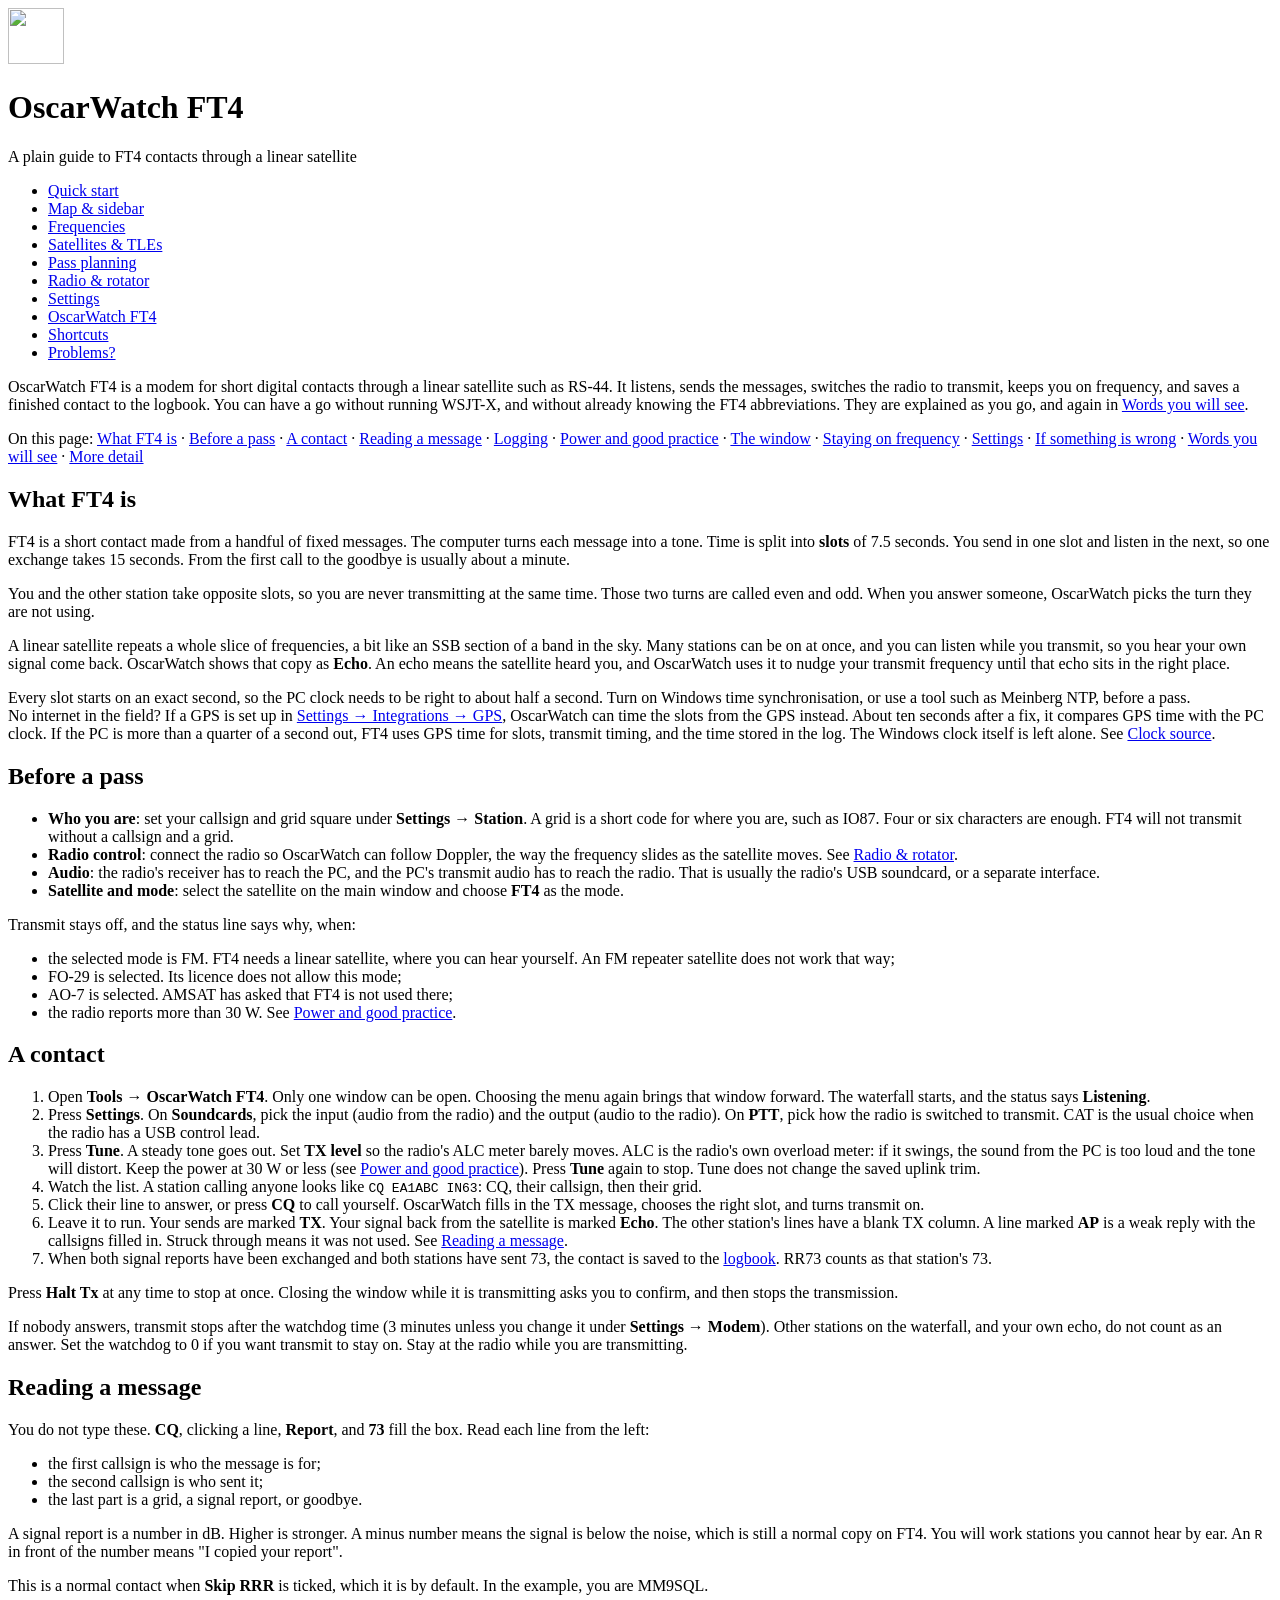
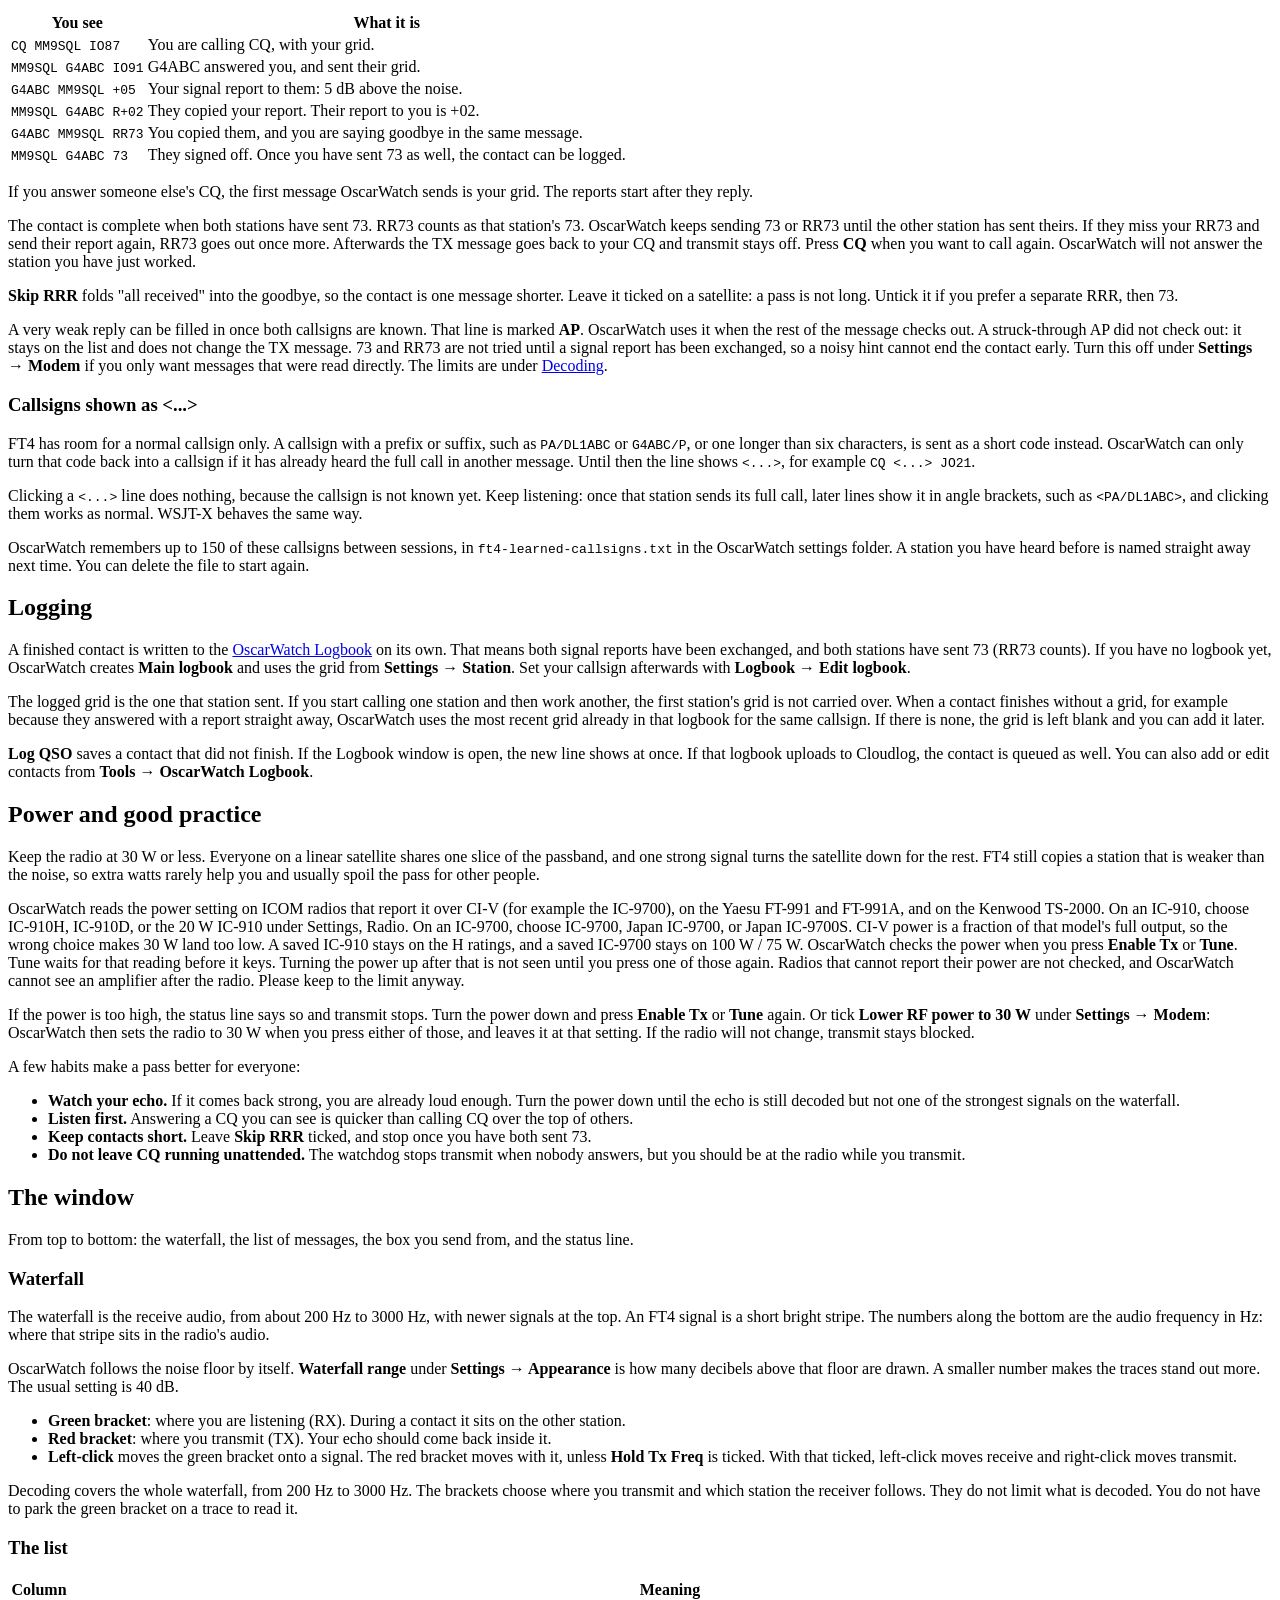
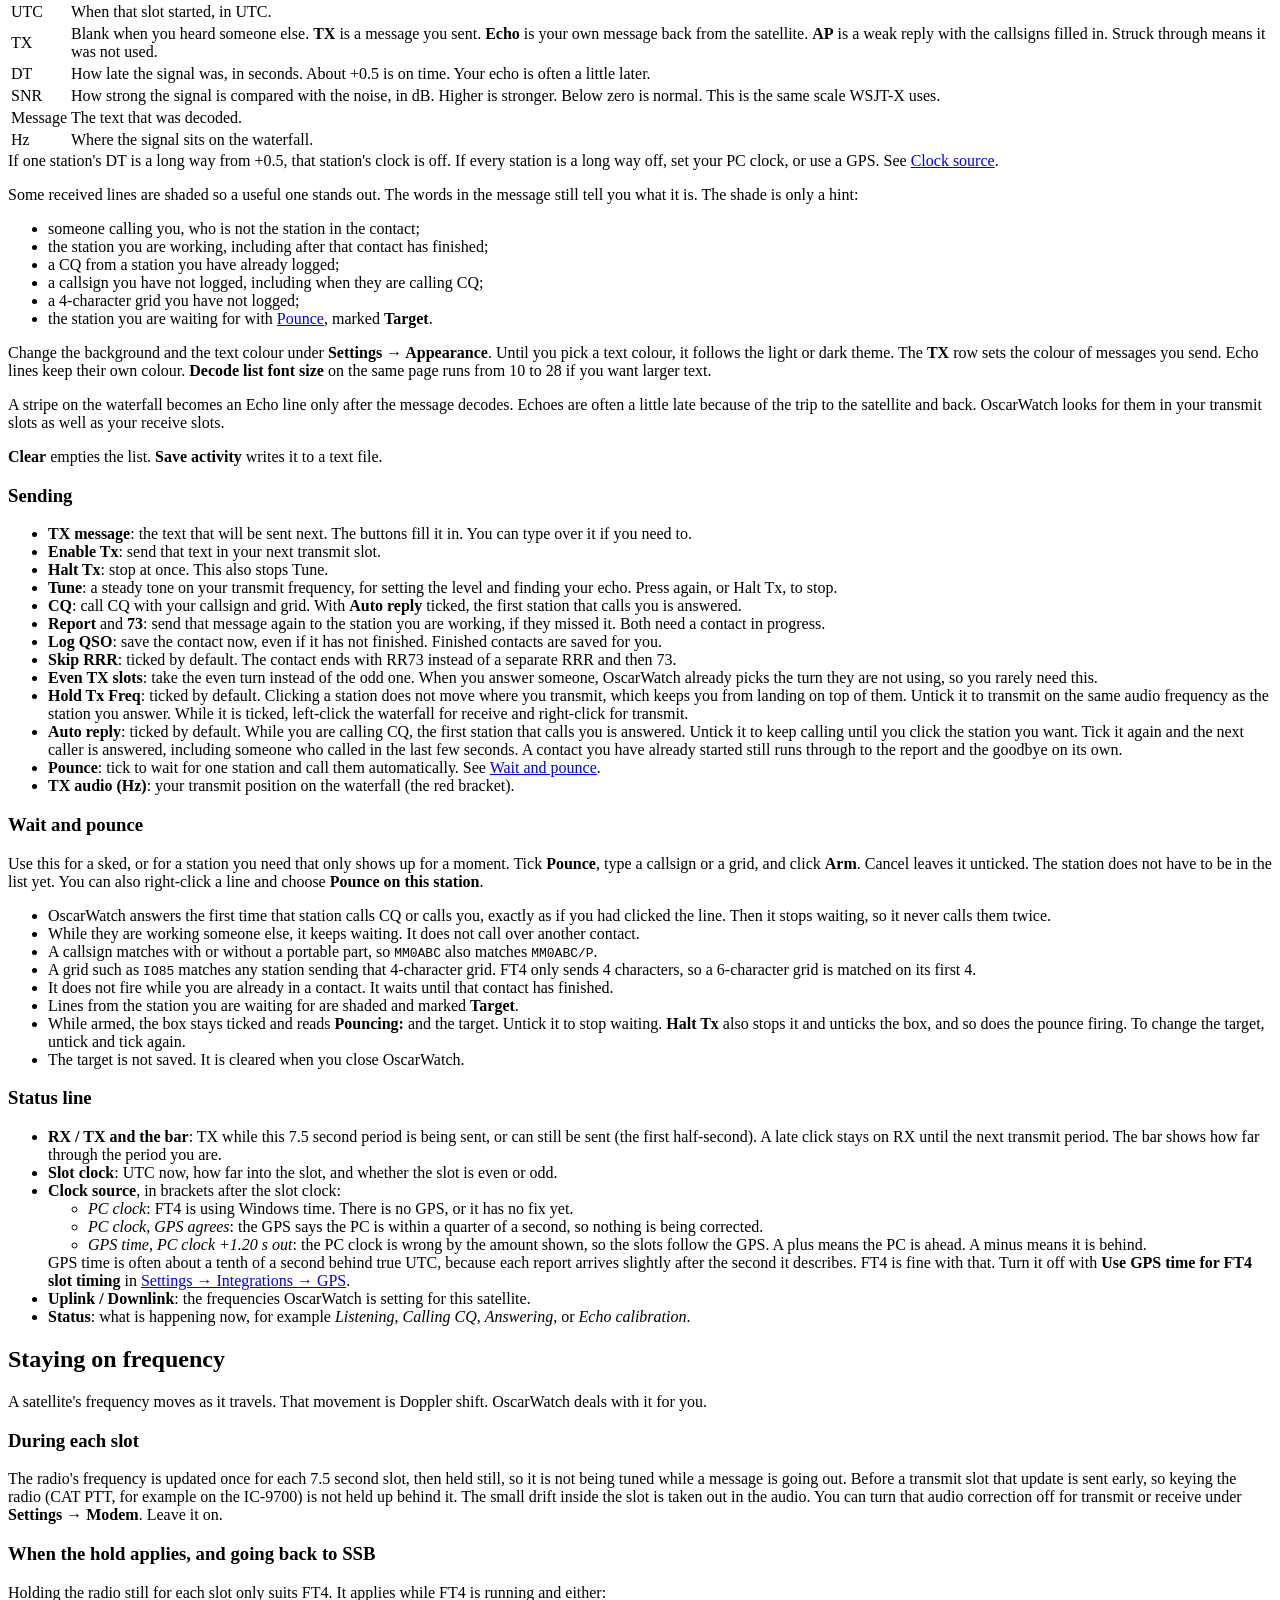
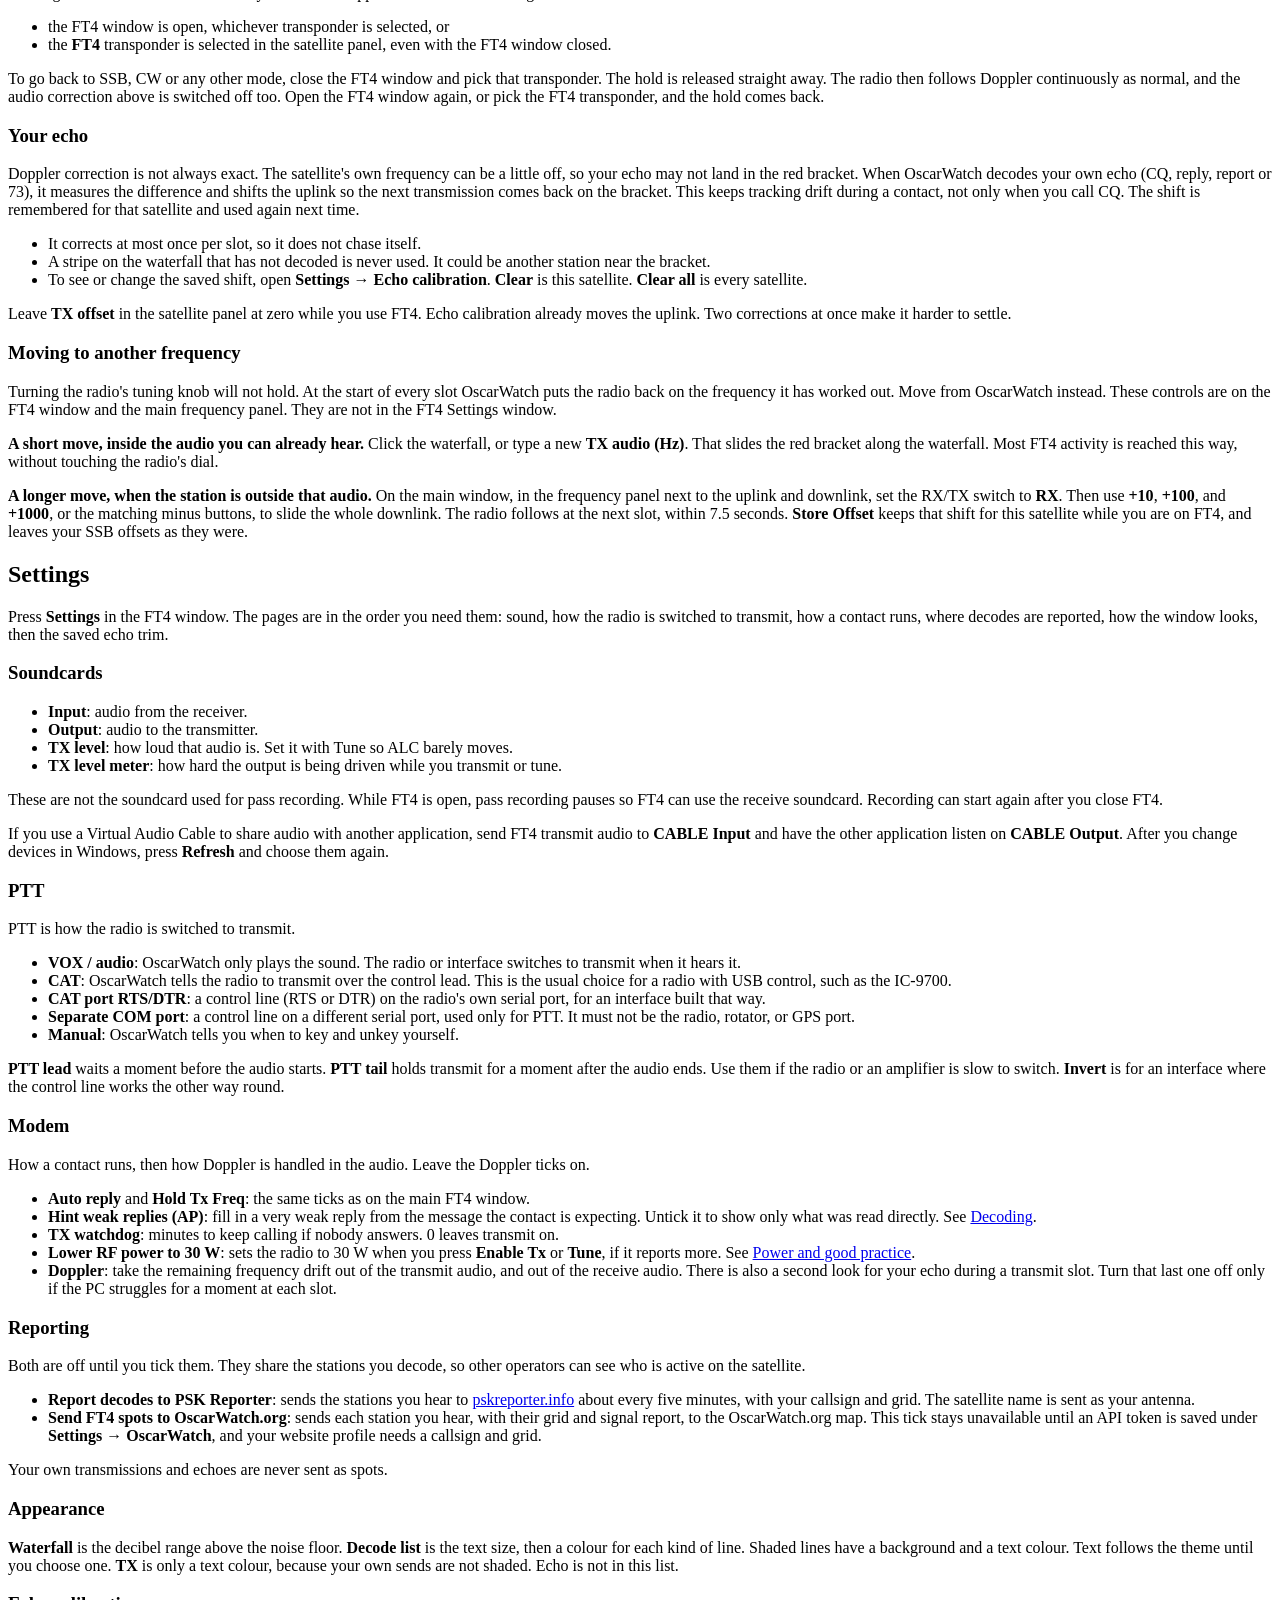
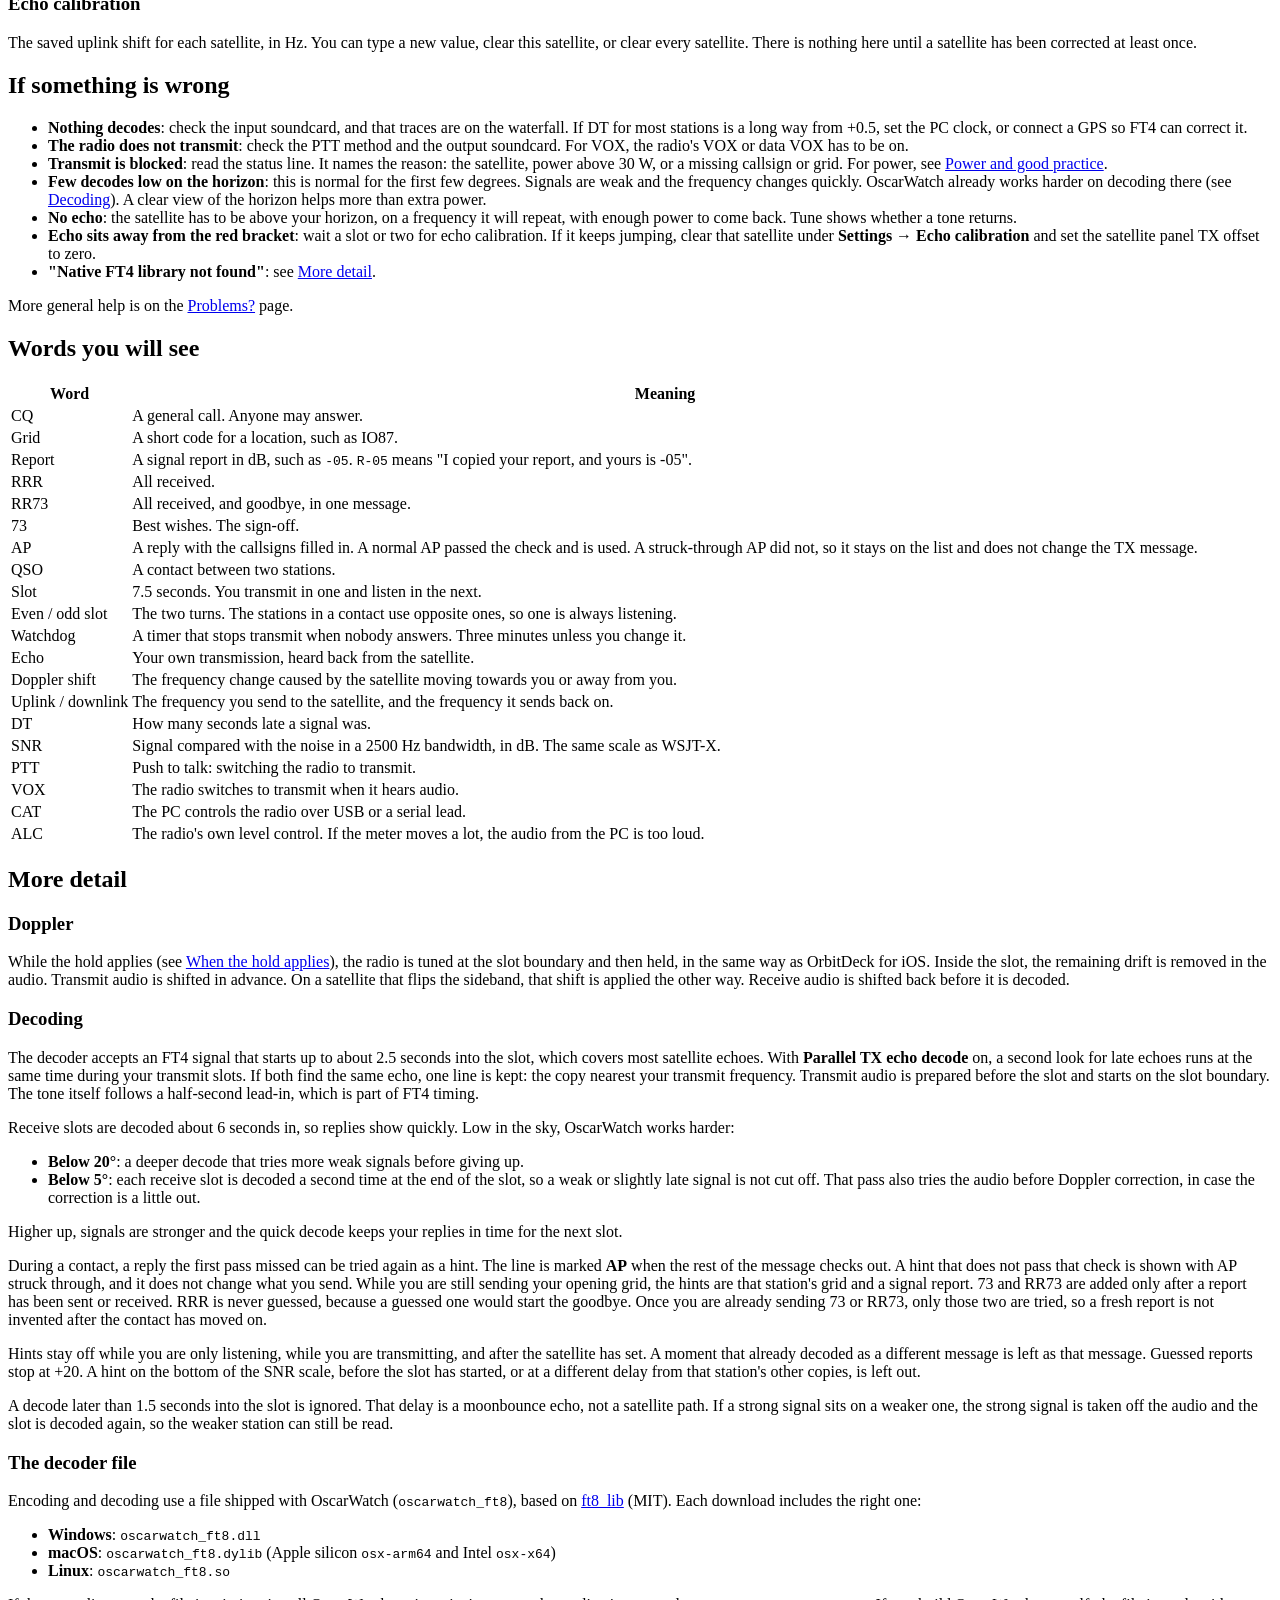
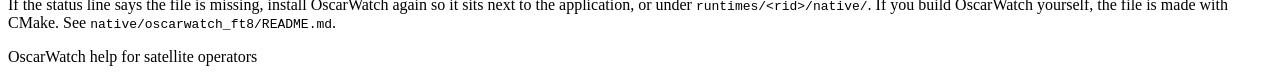
==== help/ft4.html @ 096301c6 "Remember FT4 hashed callsigns between sessions Non-standard callsigns (with a slash or longer than s" ====
<!DOCTYPE html>
<html lang="en-GB">
<head>
  <meta charset="utf-8" />
  <meta name="viewport" content="width=device-width, initial-scale=1" />
  <title>OscarWatch FT4 - OscarWatch Help</title>
  <link rel="stylesheet" href="styles.css" />
</head>
<body>
  <div class="wrap">
    <header>
      <div class="brand">
        <a href="index.html" class="brand-home" title="Home"><img src="oscarwatch-icon.png" alt="" class="brand-icon" width="56" height="56" /></a>
        <div class="brand-text">
          <h1>OscarWatch FT4</h1>
          <p class="tagline">A plain guide to FT4 contacts through a linear satellite</p>
        </div>
      </div>
      <nav aria-label="Help topics">
        <ul>
          <li><a href="quick-start.html">Quick start</a></li>
          <li><a href="map-and-sidebar.html">Map &amp; sidebar</a></li>
          <li><a href="frequencies.html">Frequencies</a></li>
          <li><a href="satellites.html">Satellites &amp; TLEs</a></li>
          <li><a href="passes.html">Pass planning</a></li>
          <li><a href="radio-rotator.html">Radio &amp; rotator</a></li>
          <li><a href="settings.html">Settings</a></li>
          <li><a href="ft4.html" aria-current="page">OscarWatch FT4</a></li>
          <li><a href="keyboard-shortcuts.html">Shortcuts</a></li>
          <li><a href="troubleshooting.html">Problems?</a></li>
        </ul>
      </nav>
    </header>

    <main>
      <p class="lead">
        OscarWatch FT4 is a modem for short digital contacts through a linear satellite such as RS-44.
        It listens, sends the messages, switches the radio to transmit, keeps you on frequency,
        and saves a finished contact to the logbook. You can have a go without running WSJT-X,
        and without already knowing the FT4 abbreviations. They are explained as you go, and again
        in <a href="#glossary">Words you will see</a>.
      </p>

      <div class="subnav">
        On this page:
        <a href="#what-is-ft4">What FT4 is</a> ·
        <a href="#before-you-start">Before a pass</a> ·
        <a href="#first-contact">A contact</a> ·
        <a href="#reading">Reading a message</a> ·
        <a href="#logging">Logging</a> ·
        <a href="#power">Power and good practice</a> ·
        <a href="#window">The window</a> ·
        <a href="#on-frequency">Staying on frequency</a> ·
        <a href="#settings">Settings</a> ·
        <a href="#problems">If something is wrong</a> ·
        <a href="#glossary">Words you will see</a> ·
        <a href="#advanced">More detail</a>
      </div>

      <h2 id="what-is-ft4">What FT4 is</h2>
      <p>
        FT4 is a short contact made from a handful of fixed messages. The computer turns each
        message into a tone. Time is split into <strong>slots</strong> of 7.5 seconds. You send in
        one slot and listen in the next, so one exchange takes 15 seconds. From the first call to
        the goodbye is usually about a minute.
      </p>
      <p>
        You and the other station take opposite slots, so you are never transmitting at the same
        time. Those two turns are called even and odd. When you answer someone, OscarWatch picks
        the turn they are not using.
      </p>
      <p>
        A linear satellite repeats a whole slice of frequencies, a bit like an SSB section of a band
        in the sky. Many stations can be on at once, and you can listen while you transmit, so you
        hear your own signal come back. OscarWatch shows that copy as <strong>Echo</strong>. An echo
        means the satellite heard you, and OscarWatch uses it to nudge your transmit frequency
        until that echo sits in the right place.
      </p>
      <div class="tip">
        Every slot starts on an exact second, so the PC clock needs to be right to about half a
        second. Turn on Windows time synchronisation, or use a tool such as Meinberg NTP, before a pass.
      </div>
      <div class="tip">
        No internet in the field? If a GPS is set up in
        <a href="settings.html#gps">Settings → Integrations → GPS</a>, OscarWatch can time the slots
        from the GPS instead. About ten seconds after a fix, it compares GPS time with the PC clock.
        If the PC is more than a quarter of a second out, FT4 uses GPS time for slots, transmit
        timing, and the time stored in the log. The Windows clock itself is left alone.
        See <a href="#clock-source">Clock source</a>.
      </div>

      <h2 id="before-you-start">Before a pass</h2>
      <ul>
        <li><strong>Who you are</strong>: set your callsign and grid square under
          <strong>Settings → Station</strong>. A grid is a short code for where you are, such as IO87.
          Four or six characters are enough. FT4 will not transmit without a callsign and a grid.</li>
        <li><strong>Radio control</strong>: connect the radio so OscarWatch can follow Doppler,
          the way the frequency slides as the satellite moves.
          See <a href="radio-rotator.html">Radio &amp; rotator</a>.</li>
        <li><strong>Audio</strong>: the radio's receiver has to reach the PC, and the PC's transmit
          audio has to reach the radio. That is usually the radio's USB soundcard, or a separate interface.</li>
        <li><strong>Satellite and mode</strong>: select the satellite on the main window and choose
          <strong>FT4</strong> as the mode.</li>
      </ul>
      <p>Transmit stays off, and the status line says why, when:</p>
      <ul>
        <li>the selected mode is FM. FT4 needs a linear satellite, where you can hear yourself. An FM repeater satellite does not work that way;</li>
        <li>FO-29 is selected. Its licence does not allow this mode;</li>
        <li>AO-7 is selected. AMSAT has asked that FT4 is not used there;</li>
        <li>the radio reports more than 30 W. See <a href="#power">Power and good practice</a>.</li>
      </ul>

      <h2 id="first-contact">A contact</h2>
      <ol>
        <li>Open <strong>Tools → OscarWatch FT4</strong>. Only one window can be open. Choosing the
          menu again brings that window forward. The waterfall starts, and the status says
          <strong>Listening</strong>.</li>
        <li>Press <strong>Settings</strong>. On <strong>Soundcards</strong>, pick the input (audio from
          the radio) and the output (audio to the radio). On <strong>PTT</strong>, pick how the radio
          is switched to transmit. CAT is the usual choice when the radio has a USB control lead.</li>
        <li>Press <strong>Tune</strong>. A steady tone goes out. Set <strong>TX level</strong> so the
          radio's ALC meter barely moves. ALC is the radio's own overload meter: if it swings, the
          sound from the PC is too loud and the tone will distort. Keep the power at 30 W or less
          (see <a href="#power">Power and good practice</a>). Press <strong>Tune</strong>
          again to stop. Tune does not change the saved uplink trim.</li>
        <li>Watch the list. A station calling anyone looks like <code>CQ EA1ABC IN63</code>: CQ, their
          callsign, then their grid.</li>
        <li>Click their line to answer, or press <strong>CQ</strong> to call yourself. OscarWatch fills
          in the TX message, chooses the right slot, and turns transmit on.</li>
        <li>Leave it to run. Your sends are marked <strong>TX</strong>. Your signal back from the
          satellite is marked <strong>Echo</strong>. The other station's lines have a blank TX column.
          A line marked <strong>AP</strong> is a weak reply with the callsigns filled in.
          Struck through means it was not used. See
          <a href="#reading">Reading a message</a>.</li>
        <li>When both signal reports have been exchanged and both stations have sent 73, the contact
          is saved to the <a href="qso-logbook.html">logbook</a>. RR73 counts as that station's 73.</li>
      </ol>
      <p>
        Press <strong>Halt Tx</strong> at any time to stop at once. Closing the window while it is
        transmitting asks you to confirm, and then stops the transmission.
      </p>
      <p>
        If nobody answers, transmit stops after the watchdog time (3 minutes unless you change it
        under <strong>Settings → Modem</strong>). Other stations on the waterfall, and your own echo,
        do not count as an answer. Set the watchdog to 0 if you want transmit to stay on.
        Stay at the radio while you are transmitting.
      </p>

      <h2 id="reading">Reading a message</h2>
      <p>
        You do not type these. <strong>CQ</strong>, clicking a line, <strong>Report</strong>, and
        <strong>73</strong> fill the box. Read each line from the left:
      </p>
      <ul>
        <li>the first callsign is who the message is for;</li>
        <li>the second callsign is who sent it;</li>
        <li>the last part is a grid, a signal report, or goodbye.</li>
      </ul>
      <p>
        A signal report is a number in dB. Higher is stronger. A minus number means the signal is
        below the noise, which is still a normal copy on FT4. You will work stations you cannot hear by ear.
        An <code>R</code> in front of the number means "I copied your report".
      </p>
      <p>
        This is a normal contact when <strong>Skip RRR</strong> is ticked, which it is by default.
        In the example, you are MM9SQL.
      </p>
      <table>
        <tr><th>You see</th><th>What it is</th></tr>
        <tr><td><code>CQ MM9SQL IO87</code></td><td>You are calling CQ, with your grid.</td></tr>
        <tr><td><code>MM9SQL G4ABC IO91</code></td><td>G4ABC answered you, and sent their grid.</td></tr>
        <tr><td><code>G4ABC MM9SQL +05</code></td><td>Your signal report to them: 5 dB above the noise.</td></tr>
        <tr><td><code>MM9SQL G4ABC R+02</code></td><td>They copied your report. Their report to you is +02.</td></tr>
        <tr><td><code>G4ABC MM9SQL RR73</code></td><td>You copied them, and you are saying goodbye in the same message.</td></tr>
        <tr><td><code>MM9SQL G4ABC 73</code></td><td>They signed off. Once you have sent 73 as well, the contact can be logged.</td></tr>
      </table>
      <p>
        If you answer someone else's CQ, the first message OscarWatch sends is your grid.
        The reports start after they reply.
      </p>
      <p>
        The contact is complete when both stations have sent 73. RR73 counts as that station's 73.
        OscarWatch keeps sending 73 or RR73 until the other station has sent theirs. If they miss
        your RR73 and send their report again, RR73 goes out once more. Afterwards the TX message
        goes back to your CQ and transmit stays off. Press <strong>CQ</strong> when you want to
        call again. OscarWatch will not answer the station you have just worked.
      </p>
      <p>
        <strong>Skip RRR</strong> folds "all received" into the goodbye, so the contact is one
        message shorter. Leave it ticked on a satellite: a pass is not long. Untick it if you
        prefer a separate RRR, then 73.
      </p>
      <p>
        A very weak reply can be filled in once both callsigns are known.
        That line is marked <strong>AP</strong>. OscarWatch uses it when the rest of the
        message checks out. A struck-through AP did not check out: it stays on the list and
        does not change the TX message. 73 and RR73 are not tried until a signal report has
        been exchanged, so a noisy hint cannot end the contact early. Turn this off under
        <strong>Settings → Modem</strong> if you only want messages that were read directly.
        The limits are under <a href="#decoding">Decoding</a>.
      </p>

      <h3 id="hashed-calls">Callsigns shown as &lt;...&gt;</h3>
      <p>
        FT4 has room for a normal callsign only. A callsign with a prefix or suffix, such as
        <code>PA/DL1ABC</code> or <code>G4ABC/P</code>, or one longer than six characters, is sent
        as a short code instead. OscarWatch can only turn that code back into a callsign if it has
        already heard the full call in another message. Until then the line shows
        <code>&lt;...&gt;</code>, for example <code>CQ &lt;...&gt; JO21</code>.
      </p>
      <p>
        Clicking a <code>&lt;...&gt;</code> line does nothing, because the callsign is not known yet.
        Keep listening: once that station sends its full call, later lines show it in angle
        brackets, such as <code>&lt;PA/DL1ABC&gt;</code>, and clicking them works as normal.
        WSJT-X behaves the same way.
      </p>
      <p>
        OscarWatch remembers up to 150 of these callsigns between sessions, in
        <code>ft4-learned-callsigns.txt</code> in the OscarWatch settings folder. A station you have
        heard before is named straight away next time. You can delete the file to start again.
      </p>

      <h2 id="logging">Logging</h2>
      <p>
        A finished contact is written to the
        <a href="qso-logbook.html">OscarWatch Logbook</a> on its own. That means both signal reports
        have been exchanged, and both stations have sent 73 (RR73 counts). If you have no logbook yet,
        OscarWatch creates <strong>Main logbook</strong> and uses the grid from
        <strong>Settings → Station</strong>. Set your callsign afterwards with
        <strong>Logbook → Edit logbook</strong>.
      </p>
      <p>
        The logged grid is the one that station sent. If you start calling one station and then work
        another, the first station's grid is not carried over. When a contact finishes without a grid,
        for example because they answered with a report straight away, OscarWatch uses the most recent
        grid already in that logbook for the same callsign. If there is none, the grid is left blank and
        you can add it later.
      </p>
      <p>
        <strong>Log QSO</strong> saves a contact that did not finish. If the Logbook window is open, the
        new line shows at once. If that logbook uploads to Cloudlog, the contact is queued as well.
        You can also add or edit contacts from <strong>Tools → OscarWatch Logbook</strong>.
      </p>

      <h2 id="power">Power and good practice</h2>
      <p>
        Keep the radio at 30 W or less. Everyone on a linear satellite shares one slice of the
        passband, and one strong signal turns the satellite down for the rest. FT4 still copies a
        station that is weaker than the noise, so extra watts rarely help you and usually spoil
        the pass for other people.
      </p>
      <p>
        OscarWatch reads the power setting on ICOM radios that report it over CI-V (for example the
        IC-9700), on the Yaesu FT-991 and FT-991A, and on the Kenwood TS-2000. On an IC-910, choose
        IC-910H, IC-910D, or the 20 W IC-910 under Settings, Radio. On an IC-9700, choose IC-9700,
        Japan IC-9700, or Japan IC-9700S. CI-V power is a fraction of that model's full output, so the
        wrong choice makes 30 W land too low. A saved IC-910 stays on the H ratings, and a saved
        IC-9700 stays on 100 W / 75 W. OscarWatch checks the power when you
        press <strong>Enable Tx</strong> or <strong>Tune</strong>. Tune waits for that reading
        before it keys. Turning the power up after that is not seen until you press one of those
        again. Radios that cannot report their power are not checked, and OscarWatch
        cannot see an amplifier after the radio. Please keep to the limit anyway.
      </p>
      <p>
        If the power is too high, the status line says so and transmit stops. Turn the power down and
        press <strong>Enable Tx</strong> or <strong>Tune</strong> again. Or tick <strong>Lower RF power to 30 W</strong>
        under <strong>Settings → Modem</strong>: OscarWatch then sets the radio to 30 W when you
        press either of those, and leaves it at that setting. If the radio will not change, transmit stays blocked.
      </p>
      <p>A few habits make a pass better for everyone:</p>
      <ul>
        <li><strong>Watch your echo.</strong> If it comes back strong, you are already loud enough. Turn the power down until the echo is still decoded but not one of the strongest signals on the waterfall.</li>
        <li><strong>Listen first.</strong> Answering a CQ you can see is quicker than calling CQ over the top of others.</li>
        <li><strong>Keep contacts short.</strong> Leave <strong>Skip RRR</strong> ticked, and stop once you have both sent 73.</li>
        <li><strong>Do not leave CQ running unattended.</strong> The watchdog stops transmit when nobody answers, but you should be at the radio while you transmit.</li>
      </ul>

      <h2 id="window">The window</h2>
      <p>From top to bottom: the waterfall, the list of messages, the box you send from, and the status line.</p>

      <h3>Waterfall</h3>
      <p>
        The waterfall is the receive audio, from about 200 Hz to 3000 Hz, with newer signals at the top.
        An FT4 signal is a short bright stripe. The numbers along the bottom are the audio frequency in
        Hz: where that stripe sits in the radio's audio.
      </p>
      <p>
        OscarWatch follows the noise floor by itself. <strong>Waterfall range</strong> under
        <strong>Settings → Appearance</strong> is how many decibels above that floor are drawn.
        A smaller number makes the traces stand out more. The usual setting is 40 dB.
      </p>
      <ul>
        <li><strong>Green bracket</strong>: where you are listening (RX). During a contact it sits on the other station.</li>
        <li><strong>Red bracket</strong>: where you transmit (TX). Your echo should come back inside it.</li>
        <li><strong>Left-click</strong> moves the green bracket onto a signal. The red bracket moves with it,
          unless <strong>Hold Tx Freq</strong> is ticked. With that ticked, left-click moves receive and
          right-click moves transmit.</li>
      </ul>
      <p>
        Decoding covers the whole waterfall, from 200 Hz to 3000 Hz. The brackets choose where you
        transmit and which station the receiver follows. They do not limit what is decoded. You do not
        have to park the green bracket on a trace to read it.
      </p>

      <h3>The list</h3>
      <table>
        <tr><th>Column</th><th>Meaning</th></tr>
        <tr><td>UTC</td><td>When that slot started, in UTC.</td></tr>
        <tr><td>TX</td><td>Blank when you heard someone else. <strong>TX</strong> is a message you sent. <strong>Echo</strong> is your own message back from the satellite. <strong>AP</strong> is a weak reply with the callsigns filled in. Struck through means it was not used.</td></tr>
        <tr><td>DT</td><td>How late the signal was, in seconds. About +0.5 is on time. Your echo is often a little later.</td></tr>
        <tr><td>SNR</td><td>How strong the signal is compared with the noise, in dB. Higher is stronger. Below zero is normal. This is the same scale WSJT-X uses.</td></tr>
        <tr><td>Message</td><td>The text that was decoded.</td></tr>
        <tr><td>Hz</td><td>Where the signal sits on the waterfall.</td></tr>
      </table>
      <div class="tip">
        If one station's DT is a long way from +0.5, that station's clock is off. If every station
        is a long way off, set your PC clock, or use a GPS. See <a href="#clock-source">Clock source</a>.
      </div>
      <p>
        Some received lines are shaded so a useful one stands out. The words in the message still
        tell you what it is. The shade is only a hint:
      </p>
      <ul>
        <li>someone calling you, who is not the station in the contact;</li>
        <li>the station you are working, including after that contact has finished;</li>
        <li>a CQ from a station you have already logged;</li>
        <li>a callsign you have not logged, including when they are calling CQ;</li>
        <li>a 4-character grid you have not logged;</li>
        <li>the station you are waiting for with <a href="#pounce">Pounce</a>, marked <strong>Target</strong>.</li>
      </ul>
      <p>
        Change the background and the text colour under <strong>Settings → Appearance</strong>.
        Until you pick a text colour, it follows the light or dark theme. The <strong>TX</strong> row
        sets the colour of messages you send. Echo lines keep their own colour.
        <strong>Decode list font size</strong> on the same page runs from 10 to 28 if you want larger text.
      </p>
      <p>
        A stripe on the waterfall becomes an Echo line only after the message decodes. Echoes are often
        a little late because of the trip to the satellite and back. OscarWatch looks for them in your
        transmit slots as well as your receive slots.
      </p>
      <p>
        <strong>Clear</strong> empties the list. <strong>Save activity</strong> writes it to a text file.
      </p>

      <h3 id="buttons">Sending</h3>
      <ul>
        <li><strong>TX message</strong>: the text that will be sent next. The buttons fill it in. You can type over it if you need to.</li>
        <li><strong>Enable Tx</strong>: send that text in your next transmit slot.</li>
        <li><strong>Halt Tx</strong>: stop at once. This also stops Tune.</li>
        <li><strong>Tune</strong>: a steady tone on your transmit frequency, for setting the level and finding your echo. Press again, or Halt Tx, to stop.</li>
        <li><strong>CQ</strong>: call CQ with your callsign and grid. With <strong>Auto reply</strong> ticked, the first station that calls you is answered.</li>
        <li><strong>Report</strong> and <strong>73</strong>: send that message again to the station you are working, if they missed it. Both need a contact in progress.</li>
        <li><strong>Log QSO</strong>: save the contact now, even if it has not finished. Finished contacts are saved for you.</li>
        <li><strong>Skip RRR</strong>: ticked by default. The contact ends with RR73 instead of a separate RRR and then 73.</li>
        <li><strong>Even TX slots</strong>: take the even turn instead of the odd one. When you answer someone, OscarWatch already picks the turn they are not using, so you rarely need this.</li>
        <li><strong>Hold Tx Freq</strong>: ticked by default. Clicking a station does not move where you transmit, which keeps you from landing on top of them. Untick it to transmit on the same audio frequency as the station you answer. While it is ticked, left-click the waterfall for receive and right-click for transmit.</li>
        <li><strong>Auto reply</strong>: ticked by default. While you are calling CQ, the first station that calls you is answered. Untick it to keep calling until you click the station you want. Tick it again and the next caller is answered, including someone who called in the last few seconds. A contact you have already started still runs through to the report and the goodbye on its own.</li>
        <li><strong>Pounce</strong>: tick to wait for one station and call them automatically. See <a href="#pounce">Wait and pounce</a>.</li>
        <li><strong>TX audio (Hz)</strong>: your transmit position on the waterfall (the red bracket).</li>
      </ul>

      <h3 id="pounce">Wait and pounce</h3>
      <p>
        Use this for a sked, or for a station you need that only shows up for a moment. Tick
        <strong>Pounce</strong>, type a callsign or a grid, and click <strong>Arm</strong>. Cancel leaves it unticked. The station
        does not have to be in the list yet. You can also right-click a line and choose
        <strong>Pounce on this station</strong>.
      </p>
      <ul>
        <li>OscarWatch answers the first time that station calls CQ or calls you, exactly as if you had clicked the line. Then it stops waiting, so it never calls them twice.</li>
        <li>While they are working someone else, it keeps waiting. It does not call over another contact.</li>
        <li>A callsign matches with or without a portable part, so <code>MM0ABC</code> also matches <code>MM0ABC/P</code>.</li>
        <li>A grid such as <code>IO85</code> matches any station sending that 4-character grid. FT4 only sends 4 characters, so a 6-character grid is matched on its first 4.</li>
        <li>It does not fire while you are already in a contact. It waits until that contact has finished.</li>
        <li>Lines from the station you are waiting for are shaded and marked <strong>Target</strong>.</li>
        <li>While armed, the box stays ticked and reads <strong>Pouncing:</strong> and the target. Untick it to stop waiting. <strong>Halt Tx</strong> also stops it and unticks the box, and so does the pounce firing. To change the target, untick and tick again.</li>
        <li>The target is not saved. It is cleared when you close OscarWatch.</li>
      </ul>

      <h3>Status line</h3>
      <ul>
        <li><strong>RX / TX and the bar</strong>: TX while this 7.5 second period is being sent, or can still be sent (the first half-second). A late click stays on RX until the next transmit period. The bar shows how far through the period you are.</li>
        <li><strong>Slot clock</strong>: UTC now, how far into the slot, and whether the slot is even or odd.</li>
        <li id="clock-source"><strong>Clock source</strong>, in brackets after the slot clock:
          <ul>
            <li><em>PC clock</em>: FT4 is using Windows time. There is no GPS, or it has no fix yet.</li>
            <li><em>PC clock, GPS agrees</em>: the GPS says the PC is within a quarter of a second, so nothing is being corrected.</li>
            <li><em>GPS time, PC clock +1.20 s out</em>: the PC clock is wrong by the amount shown, so the slots follow the GPS. A plus means the PC is ahead. A minus means it is behind.</li>
          </ul>
          GPS time is often about a tenth of a second behind true UTC, because each report arrives slightly after the second it describes. FT4 is fine with that.
          Turn it off with <strong>Use GPS time for FT4 slot timing</strong> in
          <a href="settings.html#gps">Settings → Integrations → GPS</a>.</li>
        <li><strong>Uplink / Downlink</strong>: the frequencies OscarWatch is setting for this satellite.</li>
        <li><strong>Status</strong>: what is happening now, for example <em>Listening</em>, <em>Calling CQ</em>, <em>Answering</em>, or <em>Echo calibration</em>.</li>
      </ul>

      <h2 id="on-frequency">Staying on frequency</h2>
      <p>
        A satellite's frequency moves as it travels. That movement is Doppler shift. OscarWatch deals with it for you.
      </p>

      <h3>During each slot</h3>
      <p>
        The radio's frequency is updated once for each 7.5 second slot, then held still, so it is not
        being tuned while a message is going out. Before a transmit slot that update is sent early, so
        keying the radio (CAT PTT, for example on the IC-9700) is not held up behind it.
        The small drift inside the slot is taken out in the audio.
        You can turn that audio correction off for transmit or receive under <strong>Settings → Modem</strong>.
        Leave it on.
      </p>

      <h3 id="back-to-ssb">When the hold applies, and going back to SSB</h3>
      <p>
        Holding the radio still for each slot only suits FT4. It applies while FT4 is running and either:
      </p>
      <ul>
        <li>the FT4 window is open, whichever transponder is selected, or</li>
        <li>the <strong>FT4</strong> transponder is selected in the satellite panel, even with the FT4 window closed.</li>
      </ul>
      <p>
        To go back to SSB, CW or any other mode, close the FT4 window and pick that transponder.
        The hold is released straight away. The radio then follows Doppler continuously as normal,
        and the audio correction above is switched off too. Open the FT4 window again, or pick the
        FT4 transponder, and the hold comes back.
      </p>

      <h3>Your echo</h3>
      <p>
        Doppler correction is not always exact. The satellite's own frequency can be a little off, so your echo
        may not land in the red bracket. When OscarWatch decodes your own echo (CQ, reply, report or 73), it
        measures the difference and shifts the uplink so the next transmission comes back on the bracket. This
        keeps tracking drift during a contact, not only when you call CQ. The shift is remembered for that
        satellite and used again next time.
      </p>
      <ul>
        <li>It corrects at most once per slot, so it does not chase itself.</li>
        <li>A stripe on the waterfall that has not decoded is never used. It could be another station near the bracket.</li>
        <li>To see or change the saved shift, open <strong>Settings → Echo calibration</strong>. <strong>Clear</strong> is this satellite. <strong>Clear all</strong> is every satellite.</li>
      </ul>
      <div class="tip">
        Leave <strong>TX offset</strong> in the satellite panel at zero while you use FT4. Echo calibration
        already moves the uplink. Two corrections at once make it harder to settle.
      </div>

      <h3>Moving to another frequency</h3>
      <p>
        Turning the radio's tuning knob will not hold. At the start of every slot OscarWatch puts the
        radio back on the frequency it has worked out. Move from OscarWatch instead. These controls
        are on the FT4 window and the main frequency panel. They are not in the FT4 Settings window.
      </p>
      <p>
        <strong>A short move, inside the audio you can already hear.</strong>
        Click the waterfall, or type a new <strong>TX audio (Hz)</strong>. That slides the red bracket
        along the waterfall. Most FT4 activity is reached this way, without touching the radio's dial.
      </p>
      <p>
        <strong>A longer move, when the station is outside that audio.</strong>
        On the main window, in the frequency panel next to the uplink and downlink, set the RX/TX
        switch to <strong>RX</strong>. Then use <strong>+10</strong>, <strong>+100</strong>, and
        <strong>+1000</strong>, or the matching minus buttons, to slide the whole downlink.
        The radio follows at the next slot, within 7.5 seconds.
        <strong>Store Offset</strong> keeps that shift for this satellite while you are on FT4,
        and leaves your SSB offsets as they were.
      </p>

      <h2 id="settings">Settings</h2>
      <p>
        Press <strong>Settings</strong> in the FT4 window. The pages are in the order you need them:
        sound, how the radio is switched to transmit, how a contact runs, where decodes are reported, how the window looks, then the saved echo trim.
      </p>

      <h3>Soundcards</h3>
      <ul>
        <li><strong>Input</strong>: audio from the receiver.</li>
        <li><strong>Output</strong>: audio to the transmitter.</li>
        <li><strong>TX level</strong>: how loud that audio is. Set it with Tune so ALC barely moves.</li>
        <li><strong>TX level meter</strong>: how hard the output is being driven while you transmit or tune.</li>
      </ul>
      <p>
        These are not the soundcard used for pass recording. While FT4 is open, pass recording pauses so
        FT4 can use the receive soundcard. Recording can start again after you close FT4.
      </p>
      <p>
        If you use a Virtual Audio Cable to share audio with another application, send FT4 transmit audio
        to <strong>CABLE Input</strong> and have the other application listen on <strong>CABLE Output</strong>.
        After you change devices in Windows, press <strong>Refresh</strong> and choose them again.
      </p>

      <h3>PTT</h3>
      <p>PTT is how the radio is switched to transmit.</p>
      <ul>
        <li><strong>VOX / audio</strong>: OscarWatch only plays the sound. The radio or interface switches to transmit when it hears it.</li>
        <li><strong>CAT</strong>: OscarWatch tells the radio to transmit over the control lead. This is the usual choice for a radio with USB control, such as the IC-9700.</li>
        <li><strong>CAT port RTS/DTR</strong>: a control line (RTS or DTR) on the radio's own serial port, for an interface built that way.</li>
        <li><strong>Separate COM port</strong>: a control line on a different serial port, used only for PTT. It must not be the radio, rotator, or GPS port.</li>
        <li><strong>Manual</strong>: OscarWatch tells you when to key and unkey yourself.</li>
      </ul>
      <p>
        <strong>PTT lead</strong> waits a moment before the audio starts. <strong>PTT tail</strong> holds
        transmit for a moment after the audio ends. Use them if the radio or an amplifier is slow to switch.
        <strong>Invert</strong> is for an interface where the control line works the other way round.
      </p>

      <h3>Modem</h3>
      <p>How a contact runs, then how Doppler is handled in the audio. Leave the Doppler ticks on.</p>
      <ul>
        <li><strong>Auto reply</strong> and <strong>Hold Tx Freq</strong>: the same ticks as on the main FT4 window.</li>
        <li><strong>Hint weak replies (AP)</strong>: fill in a very weak reply from the message the contact is expecting. Untick it to show only what was read directly. See <a href="#decoding">Decoding</a>.</li>
        <li><strong>TX watchdog</strong>: minutes to keep calling if nobody answers. 0 leaves transmit on.</li>
        <li><strong>Lower RF power to 30 W</strong>: sets the radio to 30 W when you press <strong>Enable Tx</strong> or <strong>Tune</strong>, if it reports more. See <a href="#power">Power and good practice</a>.</li>
        <li><strong>Doppler</strong>: take the remaining frequency drift out of the transmit audio, and out of the receive audio. There is also a second look for your echo during a transmit slot. Turn that last one off only if the PC struggles for a moment at each slot.</li>
      </ul>

      <h3>Reporting</h3>
      <p>
        Both are off until you tick them. They share the stations you decode, so other operators can see
        who is active on the satellite.
      </p>
      <ul>
        <li><strong>Report decodes to PSK Reporter</strong>: sends the stations you hear to
          <a href="https://pskreporter.info" target="_blank" rel="noopener">pskreporter.info</a> about every
          five minutes, with your callsign and grid. The satellite name is sent as your antenna.</li>
        <li><strong>Send FT4 spots to OscarWatch.org</strong>: sends each station you hear, with their grid and
          signal report, to the OscarWatch.org map. This tick stays unavailable until an API token is saved
          under <strong>Settings → OscarWatch</strong>, and your website profile needs a callsign and grid.</li>
      </ul>
      <p>Your own transmissions and echoes are never sent as spots.</p>

      <h3>Appearance</h3>
      <p>
        <strong>Waterfall</strong> is the decibel range above the noise floor.
        <strong>Decode list</strong> is the text size, then a colour for each kind of line.
        Shaded lines have a background and a text colour. Text follows the theme until you choose one.
        <strong>TX</strong> is only a text colour, because your own sends are not shaded. Echo is not in this list.
      </p>

      <h3>Echo calibration</h3>
      <p>
        The saved uplink shift for each satellite, in Hz. You can type a new value, clear this satellite,
        or clear every satellite. There is nothing here until a satellite has been corrected at least once.
      </p>

      <h2 id="problems">If something is wrong</h2>
      <ul>
        <li><strong>Nothing decodes</strong>: check the input soundcard, and that traces are on the waterfall. If DT for most stations is a long way from +0.5, set the PC clock, or connect a GPS so FT4 can correct it.</li>
        <li><strong>The radio does not transmit</strong>: check the PTT method and the output soundcard. For VOX, the radio's VOX or data VOX has to be on.</li>
        <li><strong>Transmit is blocked</strong>: read the status line. It names the reason: the satellite, power above 30 W, or a missing callsign or grid. For power, see <a href="#power">Power and good practice</a>.</li>
        <li><strong>Few decodes low on the horizon</strong>: this is normal for the first few degrees. Signals are weak and the frequency changes quickly. OscarWatch already works harder on decoding there (see <a href="#decoding">Decoding</a>). A clear view of the horizon helps more than extra power.</li>
        <li><strong>No echo</strong>: the satellite has to be above your horizon, on a frequency it will repeat, with enough power to come back. Tune shows whether a tone returns.</li>
        <li><strong>Echo sits away from the red bracket</strong>: wait a slot or two for echo calibration. If it keeps jumping, clear that satellite under <strong>Settings → Echo calibration</strong> and set the satellite panel TX offset to zero.</li>
        <li><strong>"Native FT4 library not found"</strong>: see <a href="#advanced">More detail</a>.</li>
      </ul>
      <p>More general help is on the <a href="troubleshooting.html">Problems?</a> page.</p>

      <h2 id="glossary">Words you will see</h2>
      <table>
        <tr><th>Word</th><th>Meaning</th></tr>
        <tr><td>CQ</td><td>A general call. Anyone may answer.</td></tr>
        <tr><td>Grid</td><td>A short code for a location, such as IO87.</td></tr>
        <tr><td>Report</td><td>A signal report in dB, such as <code>-05</code>. <code>R-05</code> means "I copied your report, and yours is -05".</td></tr>
        <tr><td>RRR</td><td>All received.</td></tr>
        <tr><td>RR73</td><td>All received, and goodbye, in one message.</td></tr>
        <tr><td>73</td><td>Best wishes. The sign-off.</td></tr>
        <tr><td>AP</td><td>A reply with the callsigns filled in. A normal AP passed the check and is used. A struck-through AP did not, so it stays on the list and does not change the TX message.</td></tr>
        <tr><td>QSO</td><td>A contact between two stations.</td></tr>
        <tr><td>Slot</td><td>7.5 seconds. You transmit in one and listen in the next.</td></tr>
        <tr><td>Even / odd slot</td><td>The two turns. The stations in a contact use opposite ones, so one is always listening.</td></tr>
        <tr><td>Watchdog</td><td>A timer that stops transmit when nobody answers. Three minutes unless you change it.</td></tr>
        <tr><td>Echo</td><td>Your own transmission, heard back from the satellite.</td></tr>
        <tr><td>Doppler shift</td><td>The frequency change caused by the satellite moving towards you or away from you.</td></tr>
        <tr><td>Uplink / downlink</td><td>The frequency you send to the satellite, and the frequency it sends back on.</td></tr>
        <tr><td>DT</td><td>How many seconds late a signal was.</td></tr>
        <tr><td>SNR</td><td>Signal compared with the noise in a 2500 Hz bandwidth, in dB. The same scale as WSJT-X.</td></tr>
        <tr><td>PTT</td><td>Push to talk: switching the radio to transmit.</td></tr>
        <tr><td>VOX</td><td>The radio switches to transmit when it hears audio.</td></tr>
        <tr><td>CAT</td><td>The PC controls the radio over USB or a serial lead.</td></tr>
        <tr><td>ALC</td><td>The radio's own level control. If the meter moves a lot, the audio from the PC is too loud.</td></tr>
      </table>

      <h2 id="advanced">More detail</h2>
      <h3>Doppler</h3>
      <p>
        While the hold applies (see <a href="#back-to-ssb">When the hold applies</a>), the radio is tuned
        at the slot boundary and then held, in the same way as OrbitDeck for iOS. Inside the slot, the remaining drift is removed in the audio. Transmit audio
        is shifted in advance. On a satellite that flips the sideband, that shift is applied the other way. Receive audio is
        shifted back before it is decoded.
      </p>

      <h3 id="decoding">Decoding</h3>
      <p>
        The decoder accepts an FT4 signal that starts up to about 2.5 seconds into the slot, which covers
        most satellite echoes. With <strong>Parallel TX echo decode</strong> on, a second look for late
        echoes runs at the same time during your transmit slots. If both find the same echo, one line is
        kept: the copy nearest your transmit frequency. Transmit audio is prepared before the slot and
        starts on the slot boundary. The tone itself follows a half-second lead-in, which is part of FT4 timing.
      </p>
      <p>
        Receive slots are decoded about 6 seconds in, so replies show quickly. Low in the sky, OscarWatch
        works harder:
      </p>
      <ul>
        <li><strong>Below 20°</strong>: a deeper decode that tries more weak signals before giving up.</li>
        <li><strong>Below 5°</strong>: each receive slot is decoded a second time at the end of the slot, so a
          weak or slightly late signal is not cut off. That pass also tries the audio before Doppler correction,
          in case the correction is a little out.</li>
      </ul>
      <p>
        Higher up, signals are stronger and the quick decode keeps your replies in time for the next slot.
      </p>
      <p>
        During a contact, a reply the first pass missed can be tried again as a hint. The line is
        marked <strong>AP</strong> when the rest of the message checks out. A hint that does not
        pass that check is shown with AP struck through, and it does not change what you send.
        While you are still sending your opening grid, the hints are
        that station's grid and a signal report. 73 and RR73 are added only after a report has
        been sent or received. RRR is never guessed, because a guessed one would start the goodbye.
        Once you are already sending 73 or RR73, only those two are tried, so a fresh report is
        not invented after the contact has moved on.
      </p>
      <p>
        Hints stay off while you are only listening, while you are transmitting, and after the
        satellite has set. A moment that already decoded as a different message is left as that
        message. Guessed reports stop at +20. A hint on the bottom of the SNR scale, before the
        slot has started, or at a different delay from that station's other copies, is left out.
      </p>
      <p>
        A decode later than 1.5 seconds into the slot is ignored. That delay is a moonbounce echo,
        not a satellite path. If a strong signal sits on a weaker one, the strong signal is taken
        off the audio and the slot is decoded again, so the weaker station can still be read.
      </p>

      <h3>The decoder file</h3>
      <p>
        Encoding and decoding use a file shipped with OscarWatch (<code>oscarwatch_ft8</code>), based on
        <a href="https://github.com/kgoba/ft8_lib" target="_blank" rel="noopener">ft8_lib</a> (MIT).
        Each download includes the right one:
      </p>
      <ul>
        <li><strong>Windows</strong>: <code>oscarwatch_ft8.dll</code></li>
        <li><strong>macOS</strong>: <code>oscarwatch_ft8.dylib</code> (Apple silicon <code>osx-arm64</code> and Intel <code>osx-x64</code>)</li>
        <li><strong>Linux</strong>: <code>oscarwatch_ft8.so</code></li>
      </ul>
      <p>
        If the status line says the file is missing, install OscarWatch again so it sits next to the
        application, or under <code>runtimes/&lt;rid&gt;/native/</code>. If you build OscarWatch yourself,
        the file is made with CMake. See <code>native/oscarwatch_ft8/README.md</code>.
      </p>
    </main>

    <footer>OscarWatch help for satellite operators</footer>
  </div>
</body>
</html>
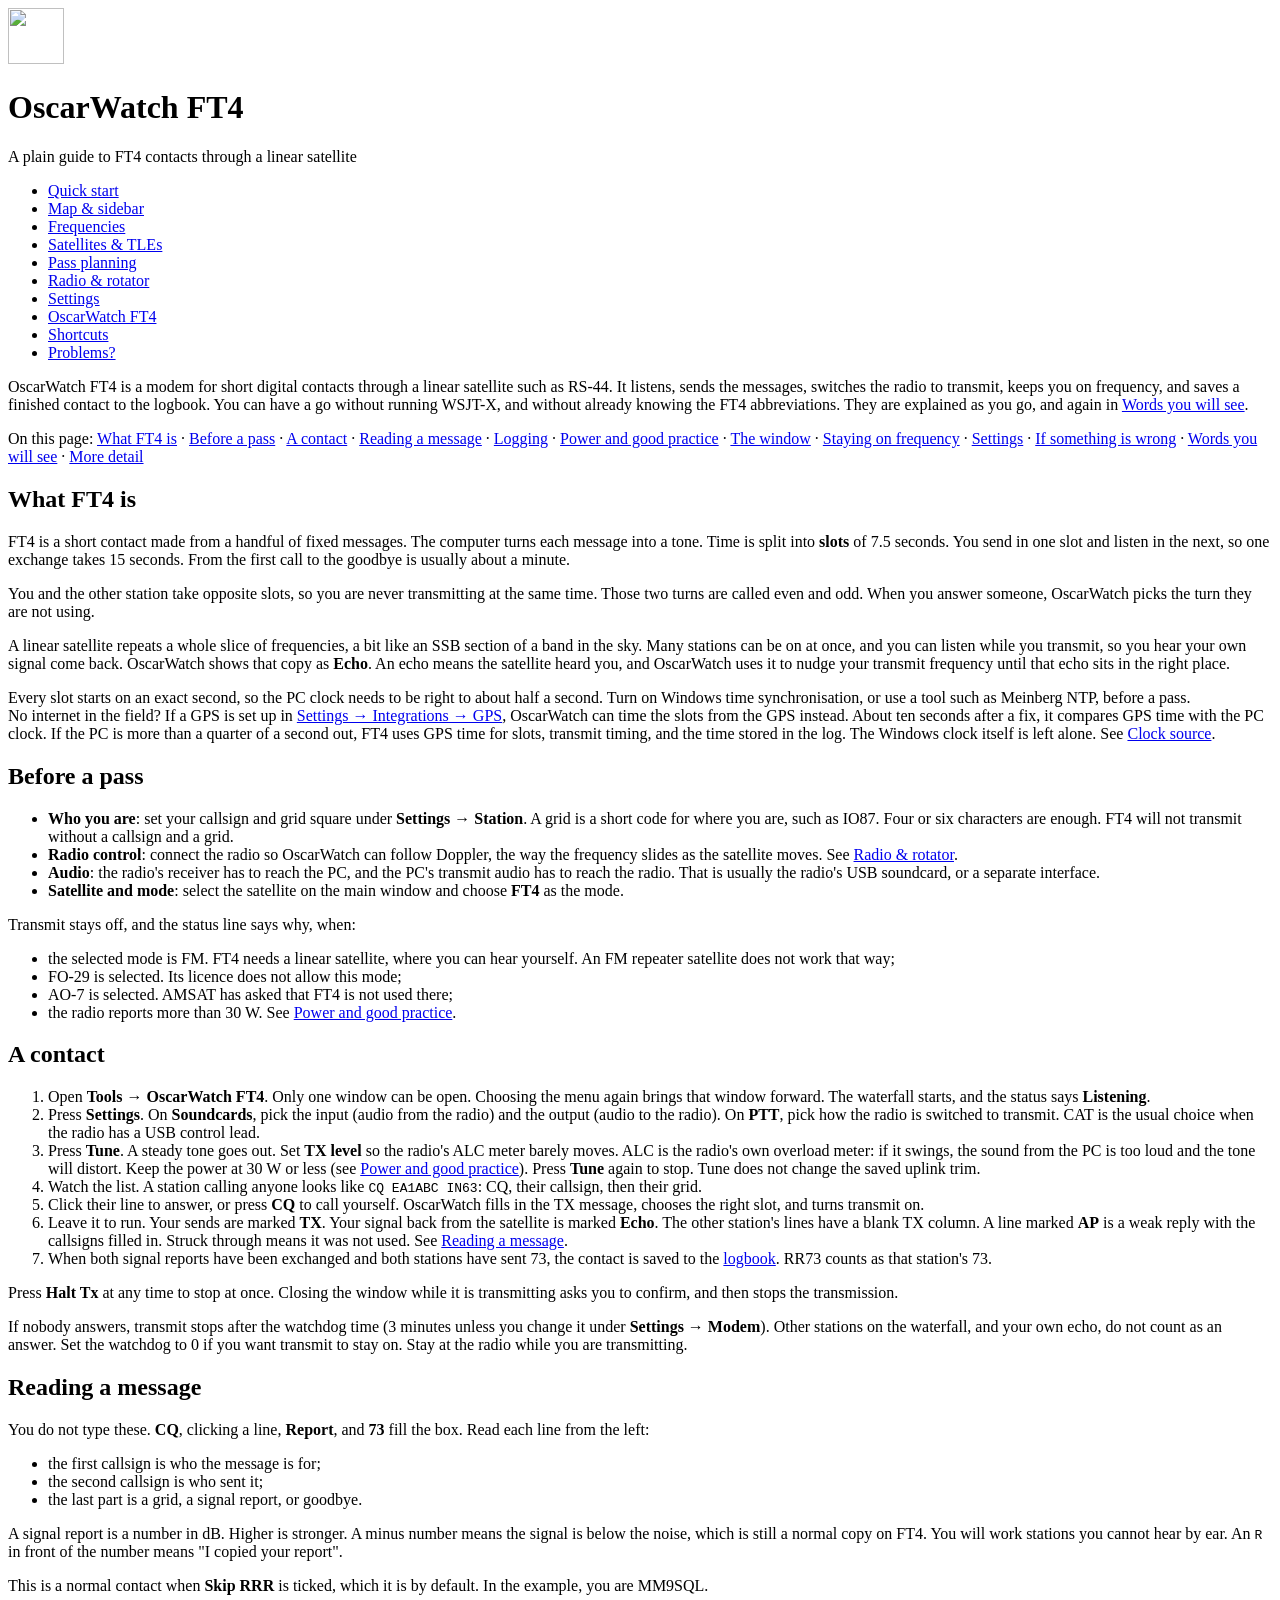
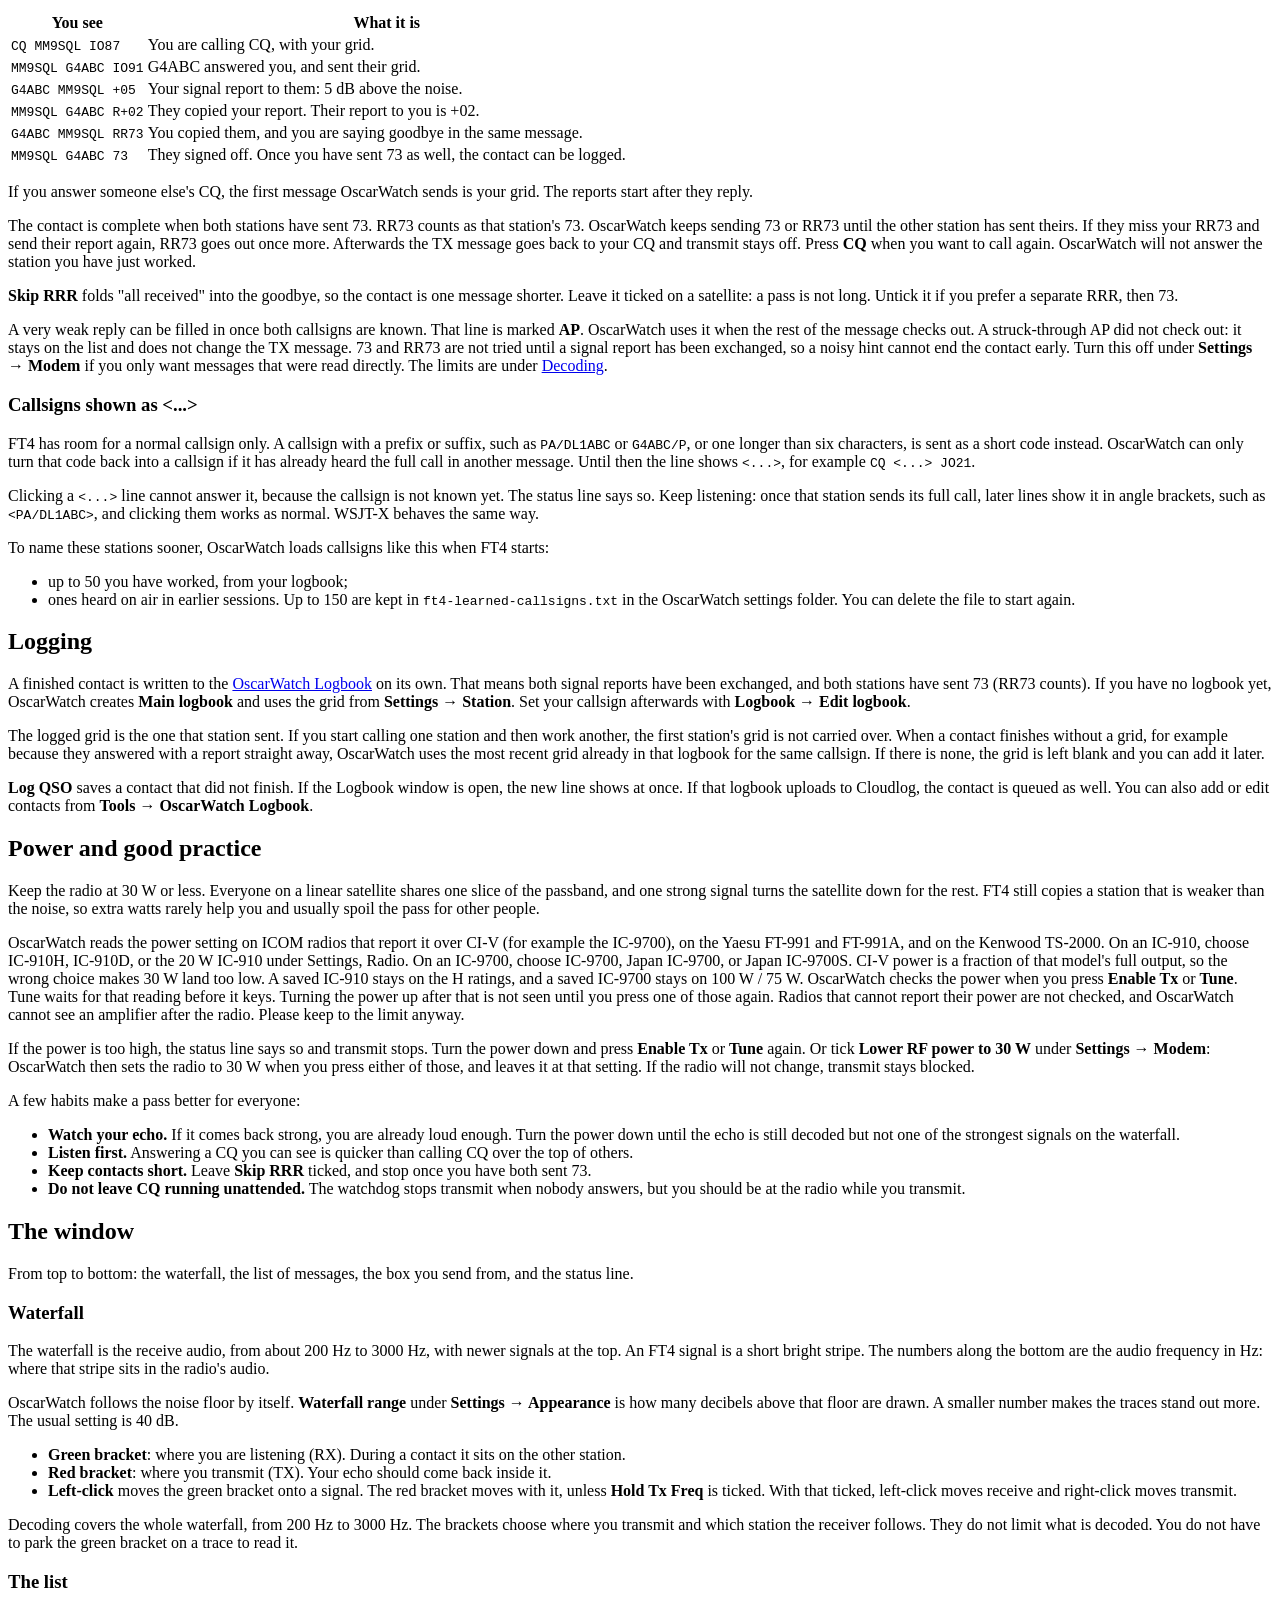
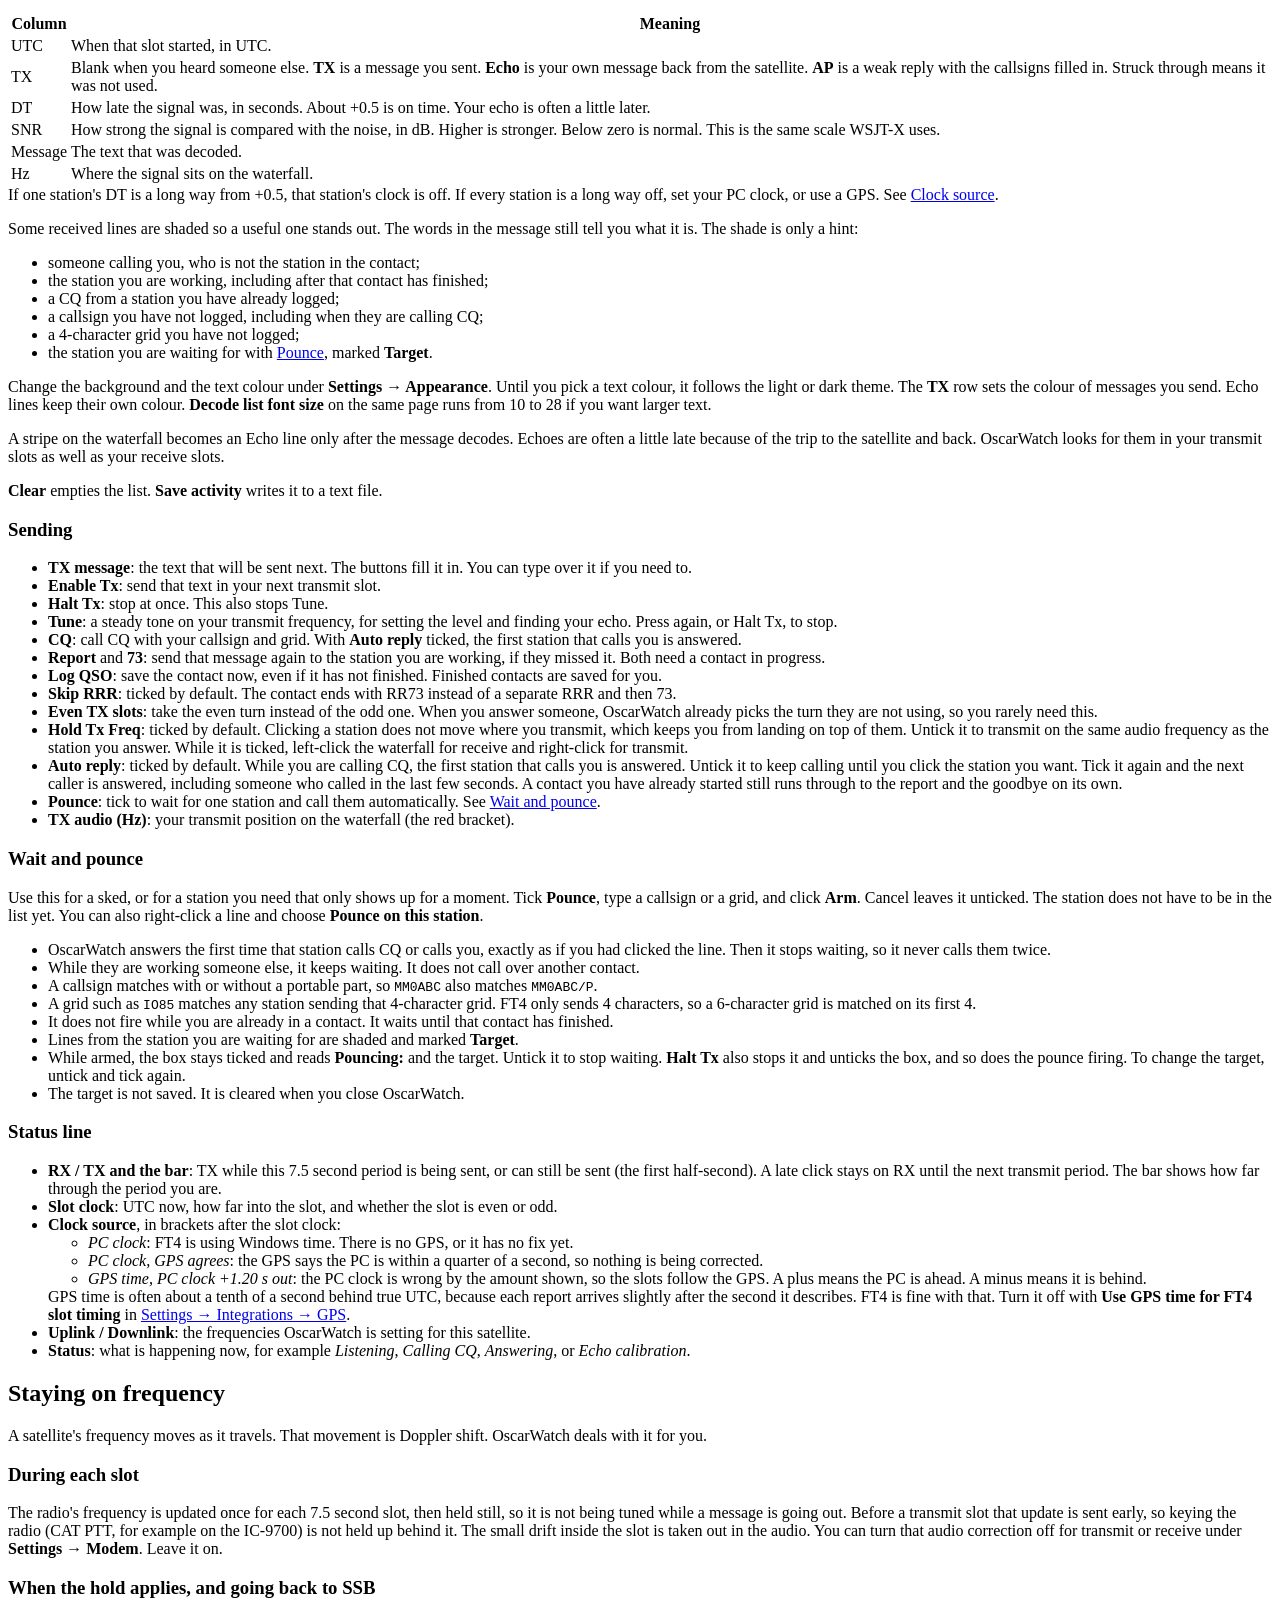
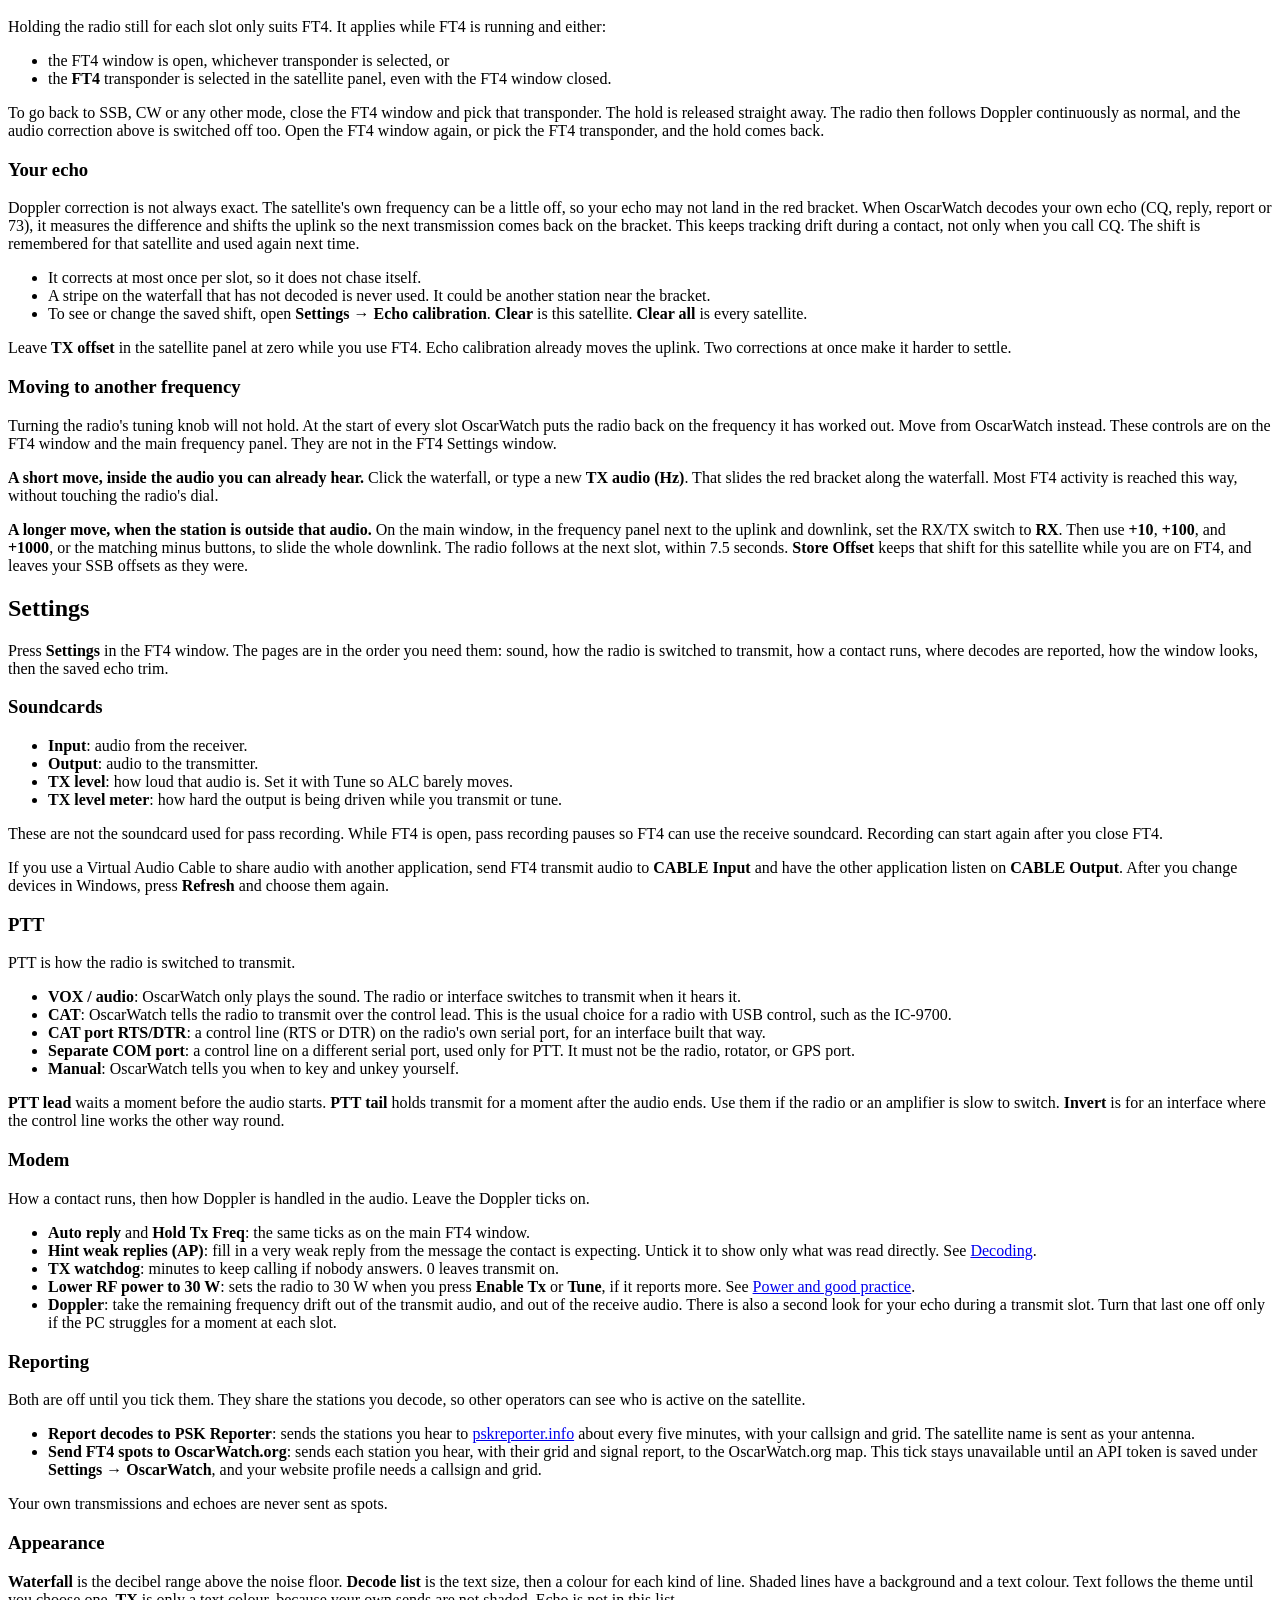
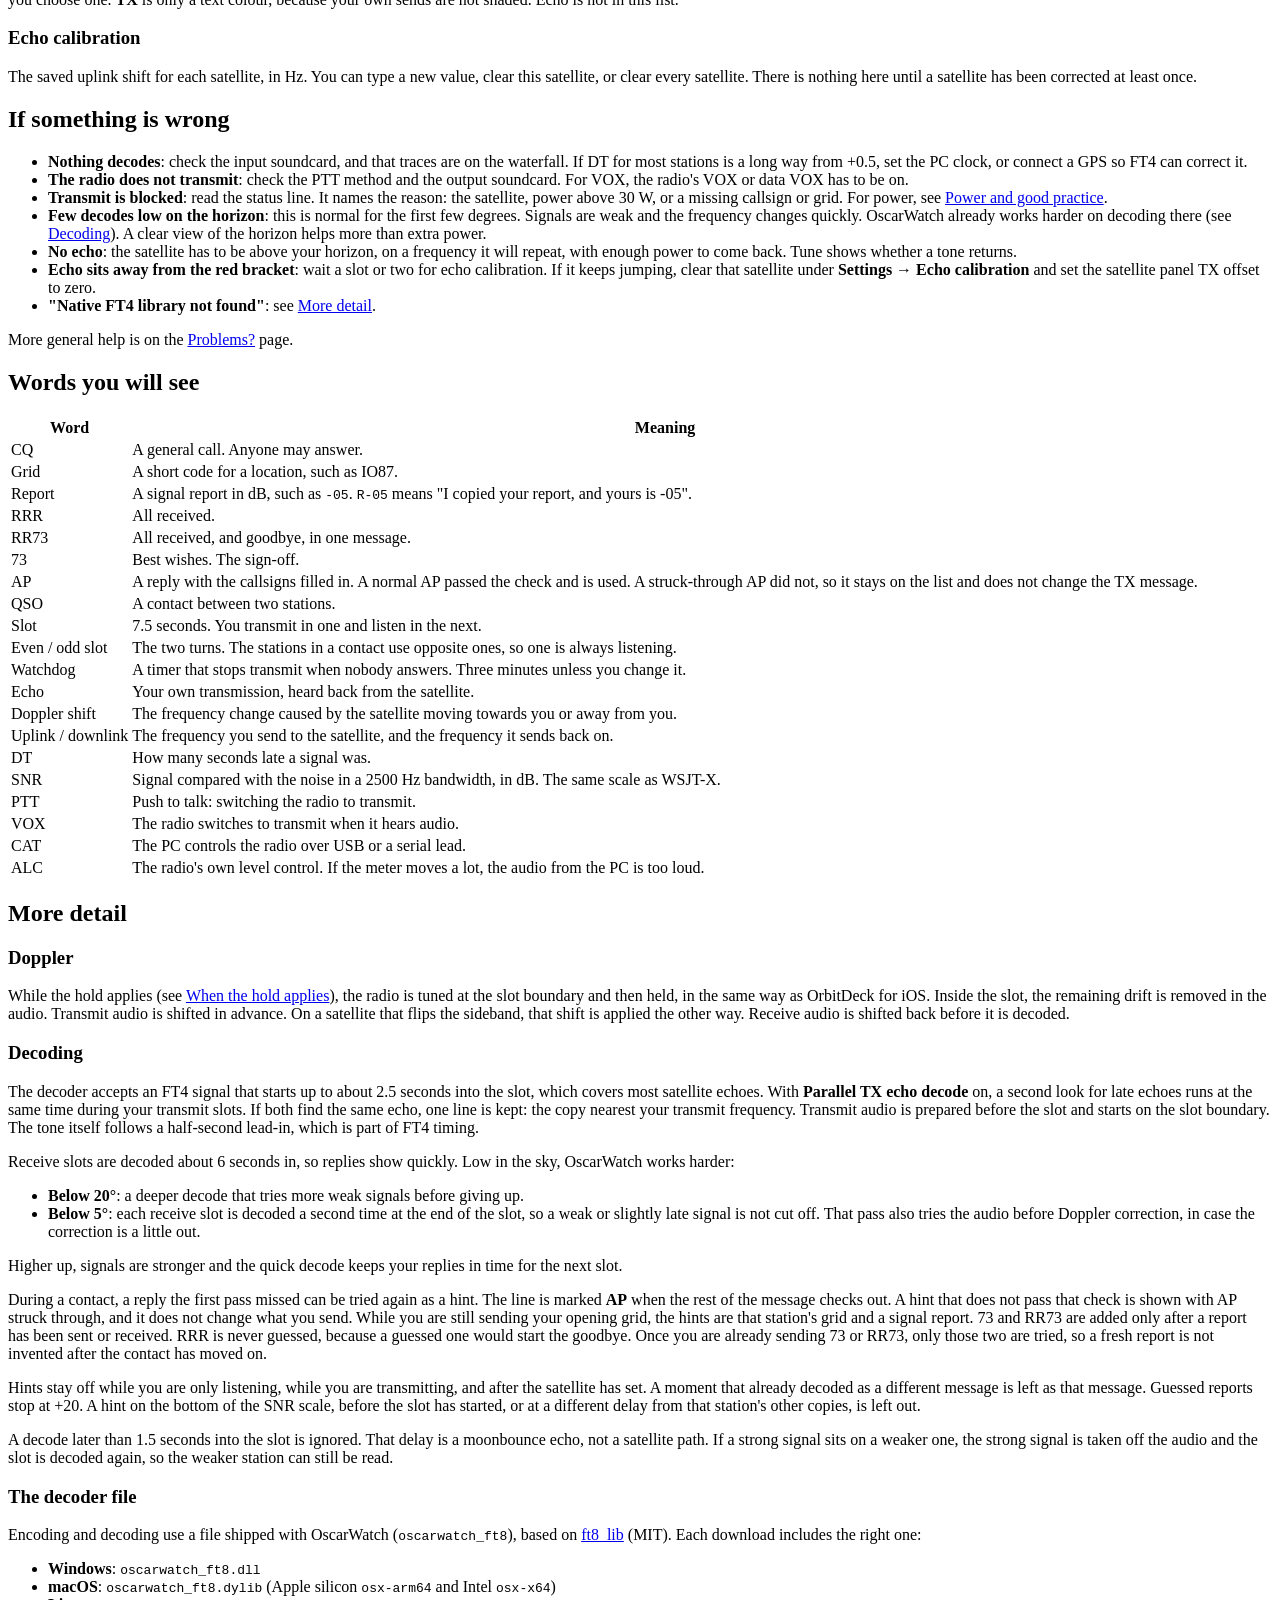
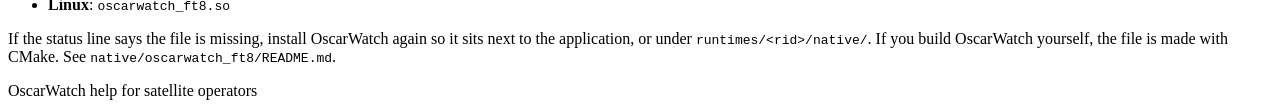
==== commit 9d83f550: "Seed FT4 hashed callsigns from the logbook and explain <...> clicks When FT4 starts, up to 50 worked" ====
--- a/help/ft4.html
+++ b/help/ft4.html
@@ -209,16 +209,20 @@
         <code>&lt;...&gt;</code>, for example <code>CQ &lt;...&gt; JO21</code>.
       </p>
       <p>
-        Clicking a <code>&lt;...&gt;</code> line does nothing, because the callsign is not known yet.
-        Keep listening: once that station sends its full call, later lines show it in angle
-        brackets, such as <code>&lt;PA/DL1ABC&gt;</code>, and clicking them works as normal.
-        WSJT-X behaves the same way.
-      </p>
-      <p>
-        OscarWatch remembers up to 150 of these callsigns between sessions, in
-        <code>ft4-learned-callsigns.txt</code> in the OscarWatch settings folder. A station you have
-        heard before is named straight away next time. You can delete the file to start again.
-      </p>
+        Clicking a <code>&lt;...&gt;</code> line cannot answer it, because the callsign is not known yet.
+        The status line says so. Keep listening: once that station sends its full call, later lines
+        show it in angle brackets, such as <code>&lt;PA/DL1ABC&gt;</code>, and clicking them works as
+        normal. WSJT-X behaves the same way.
+      </p>
+      <p>
+        To name these stations sooner, OscarWatch loads callsigns like this when FT4 starts:
+      </p>
+      <ul>
+        <li>up to 50 you have worked, from your logbook;</li>
+        <li>ones heard on air in earlier sessions. Up to 150 are kept in
+          <code>ft4-learned-callsigns.txt</code> in the OscarWatch settings folder. You can delete the
+          file to start again.</li>
+      </ul>
 
       <h2 id="logging">Logging</h2>
       <p>
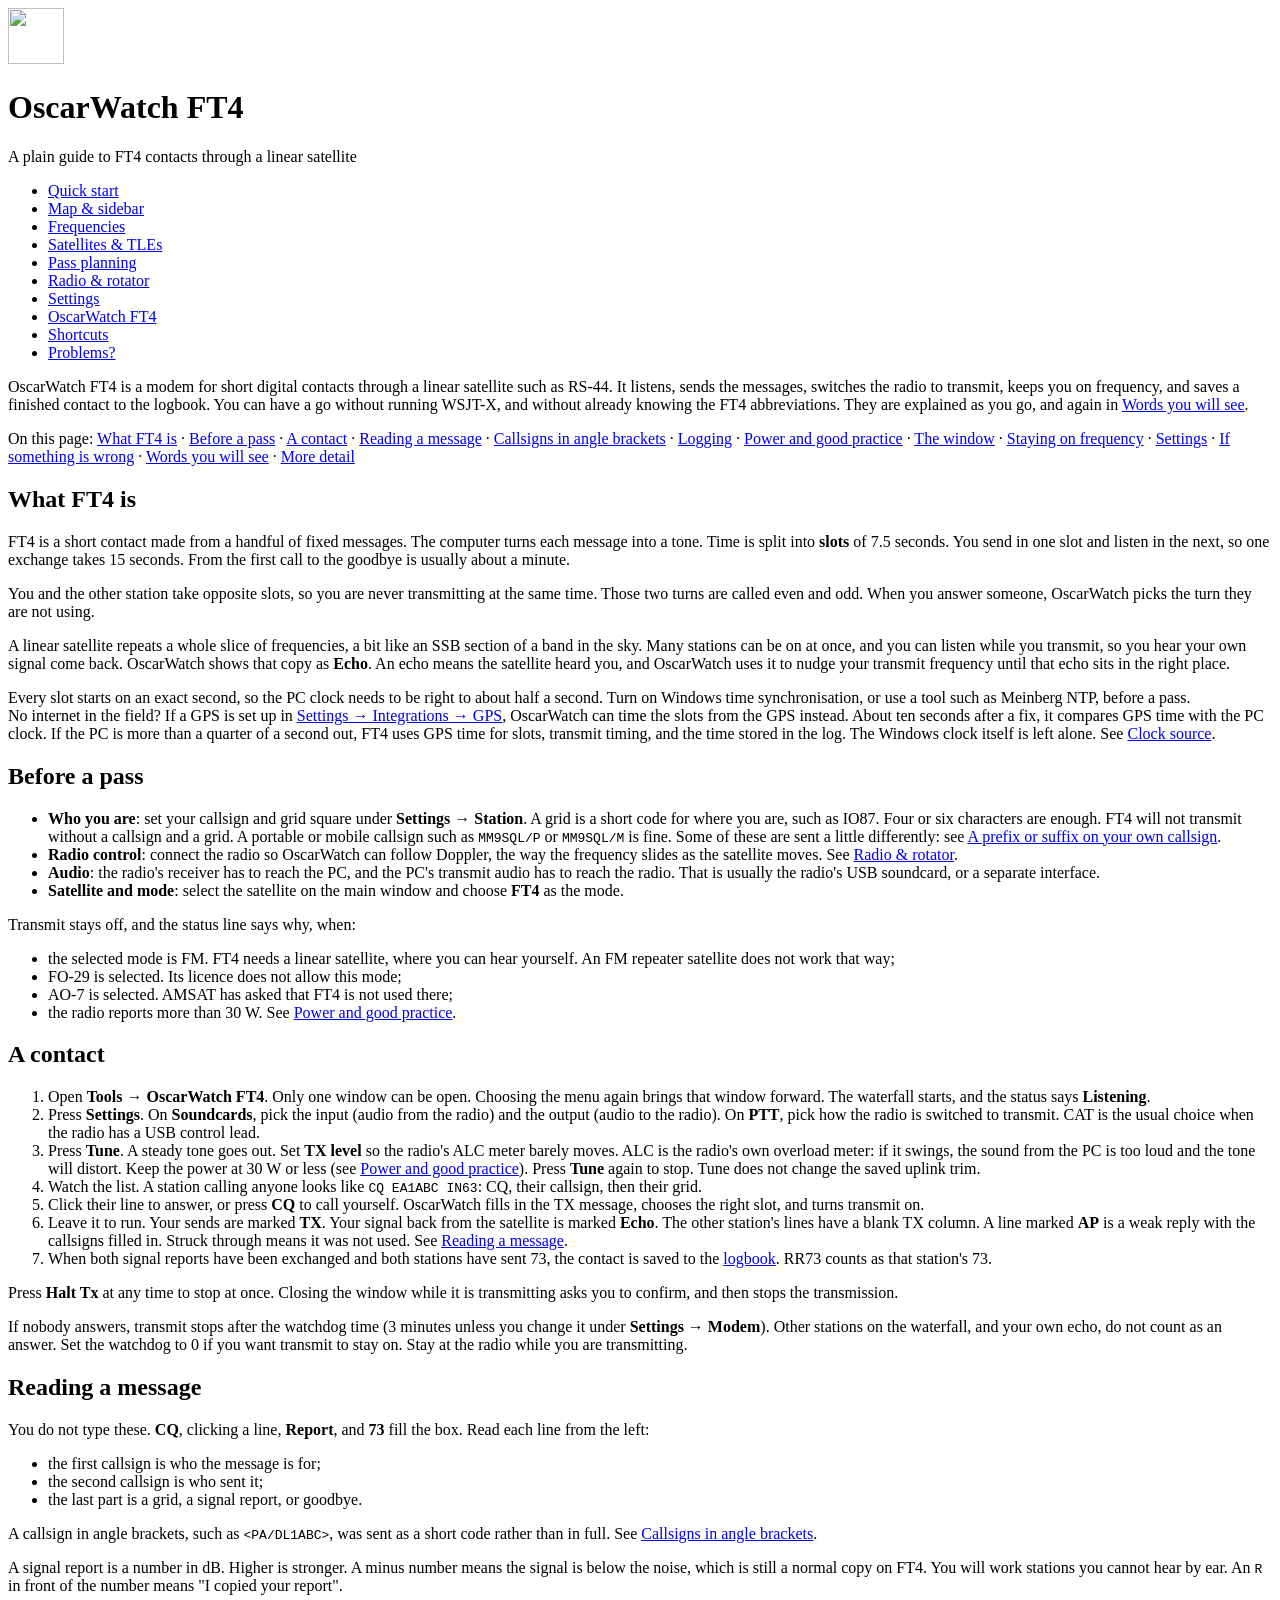
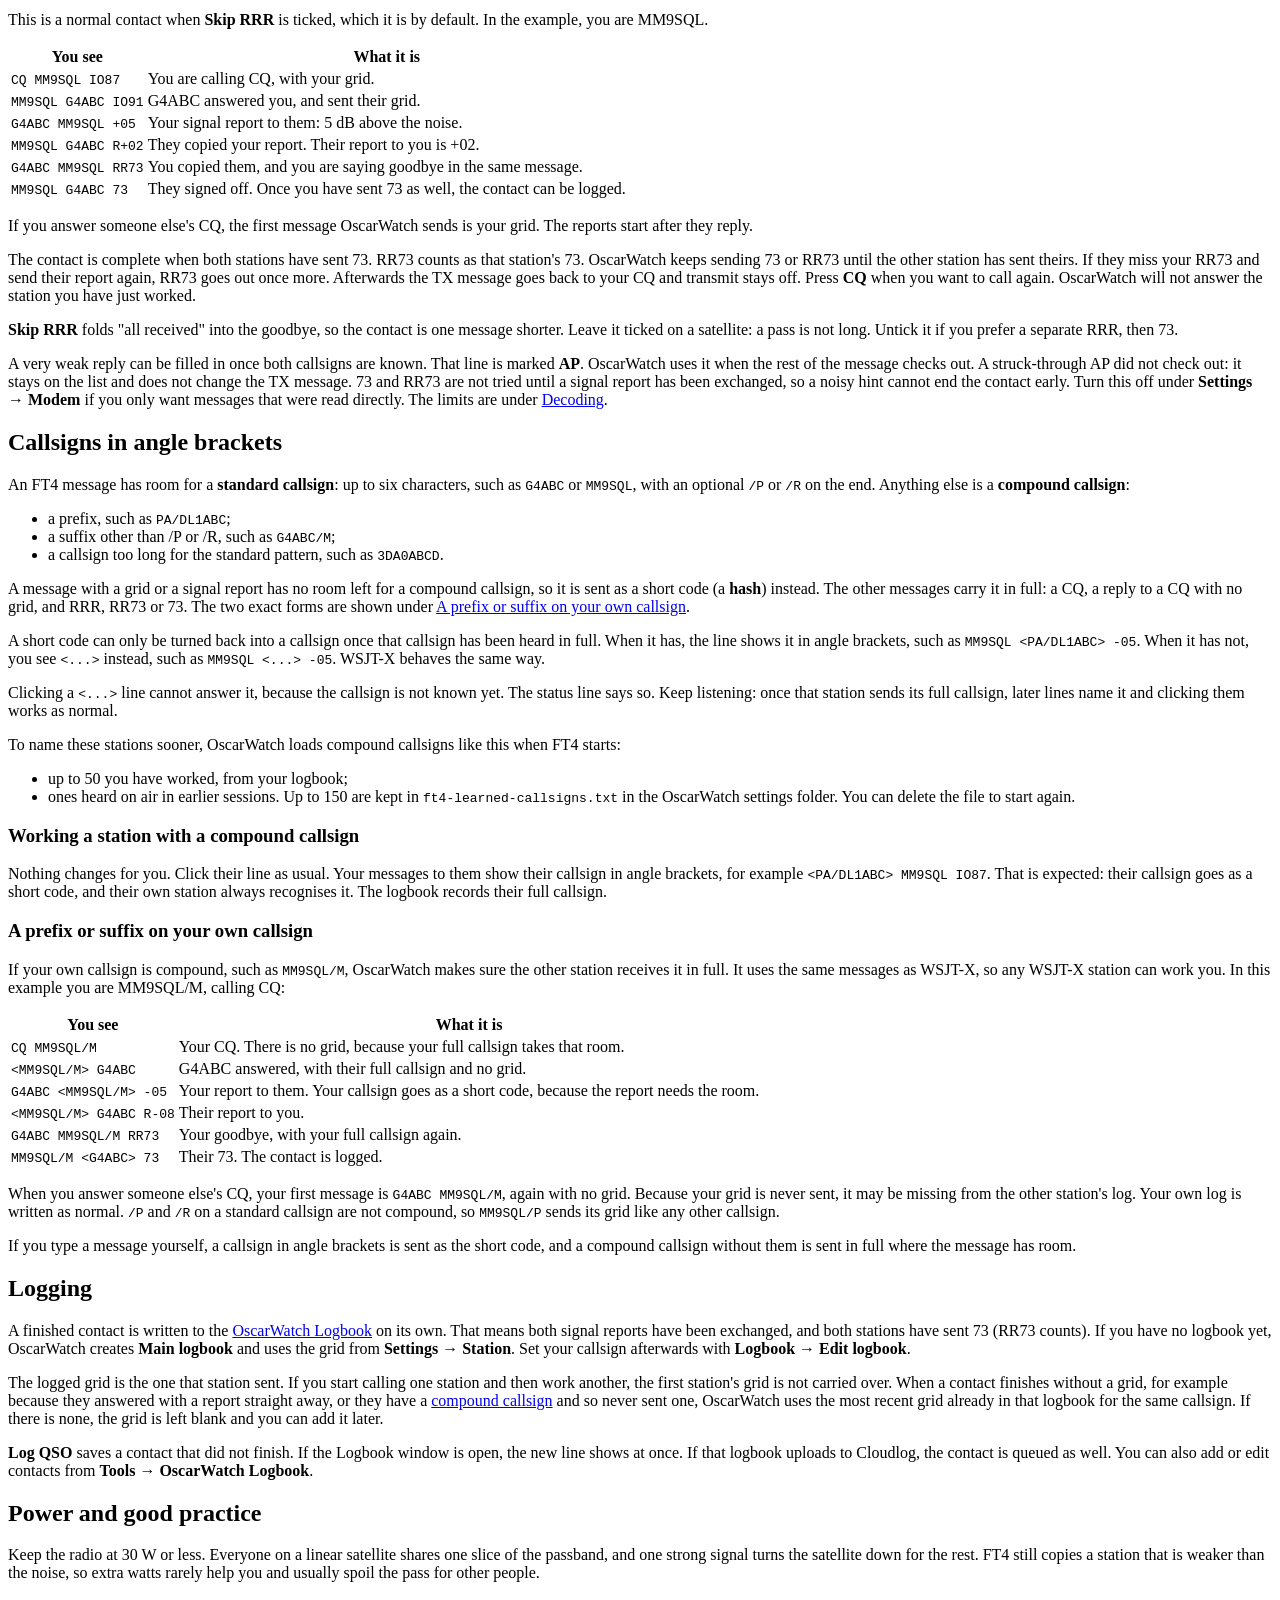
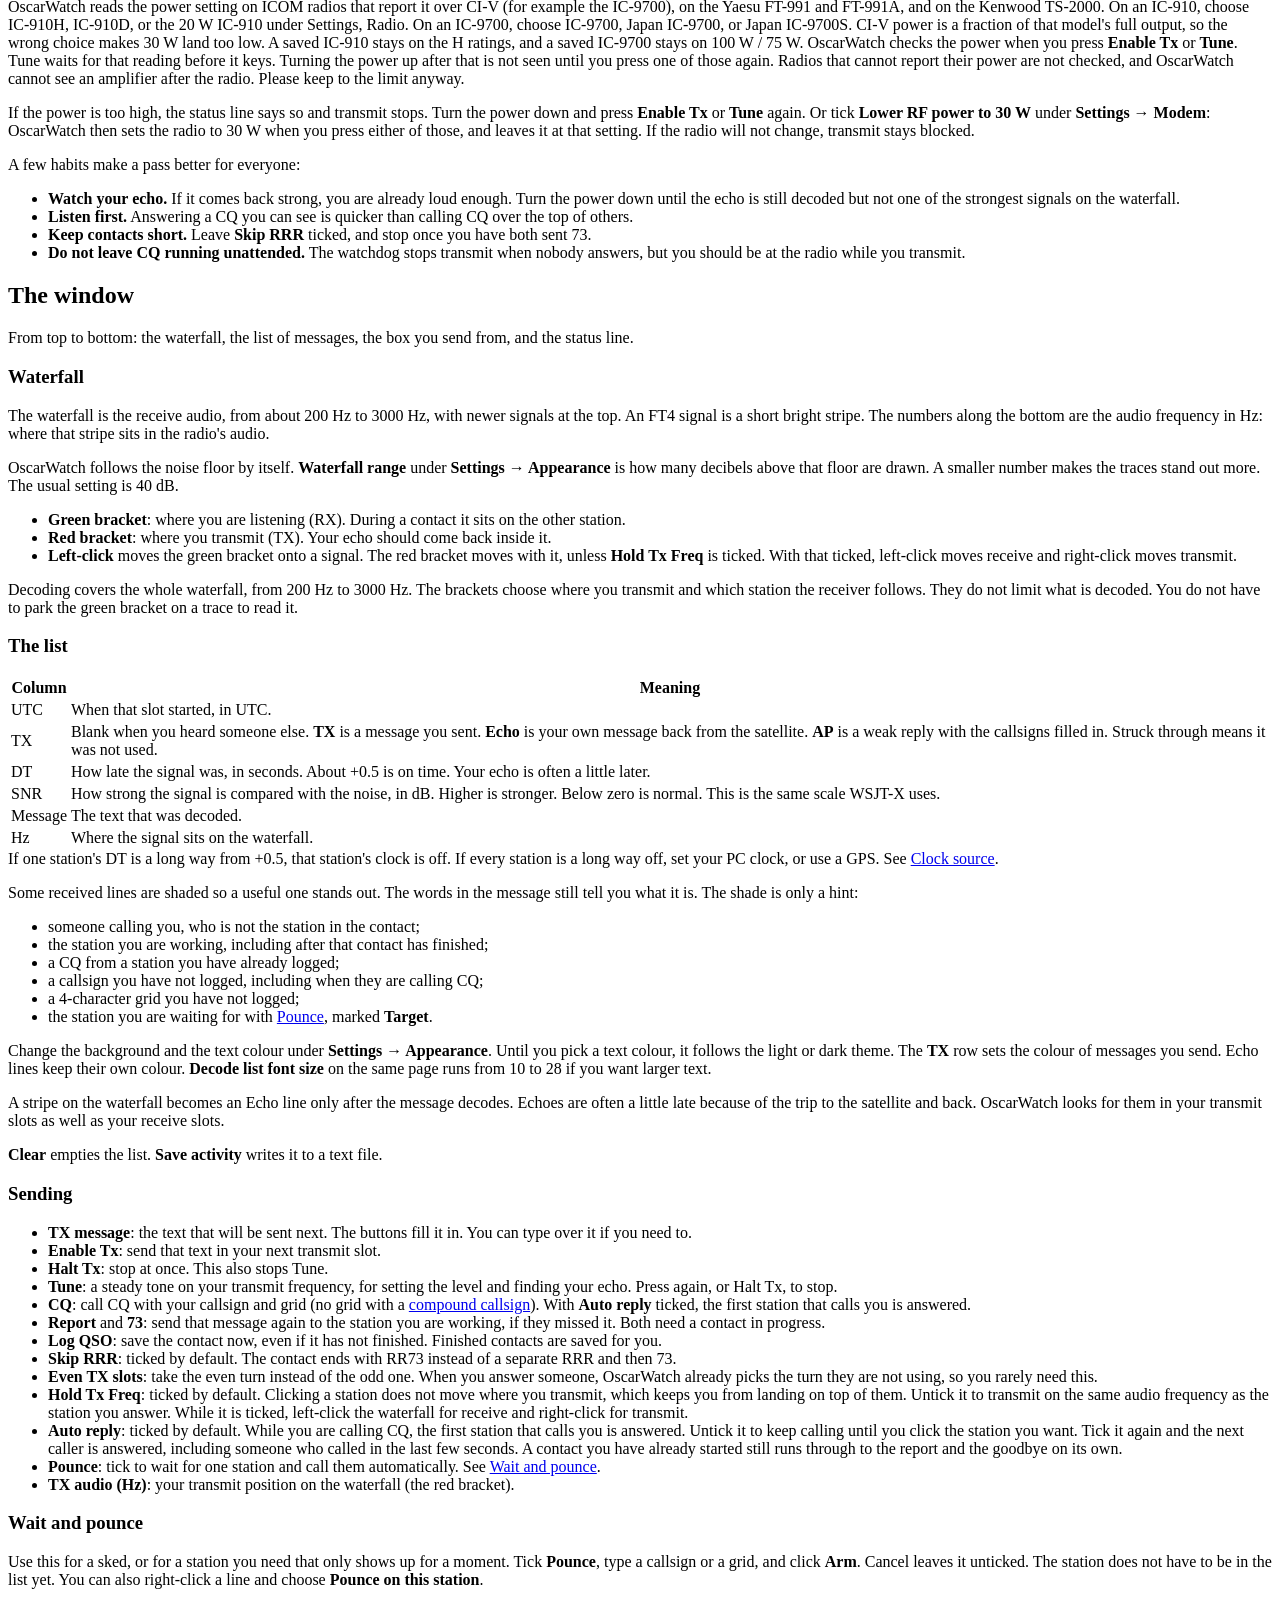
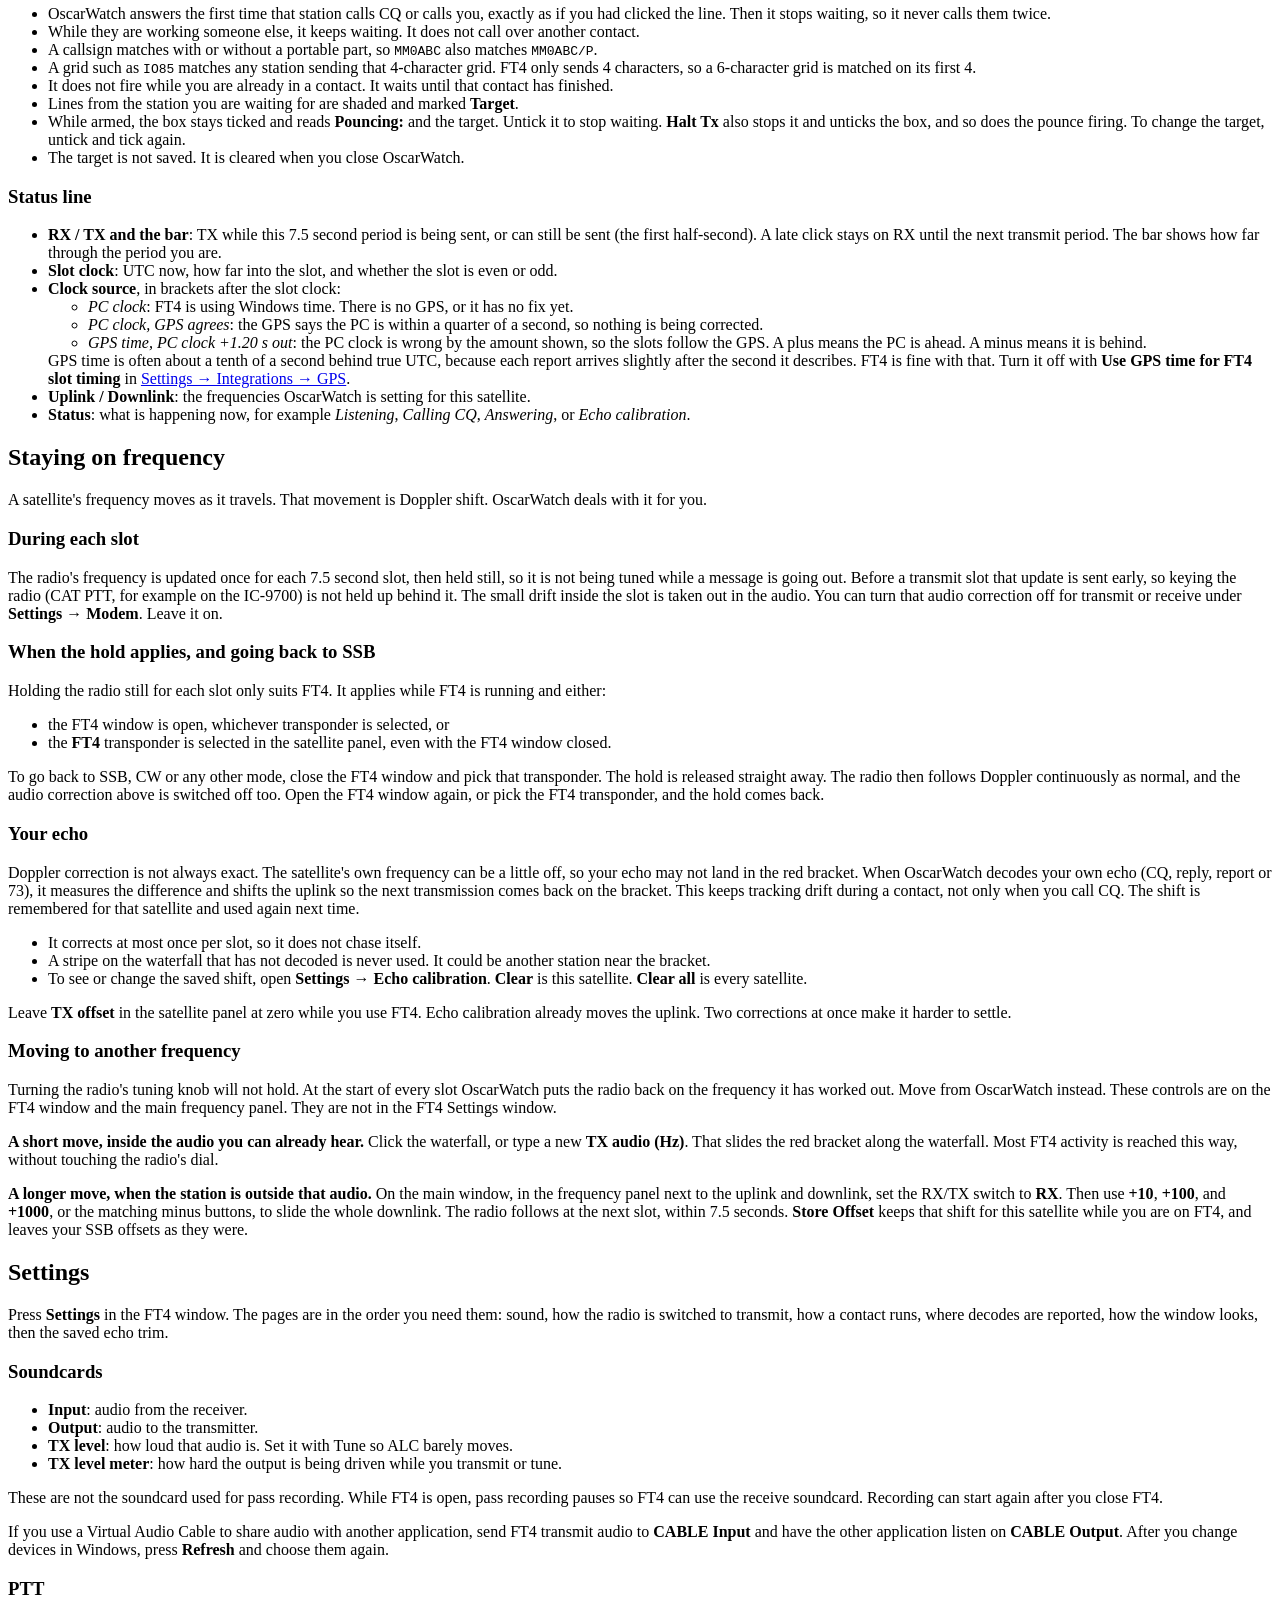
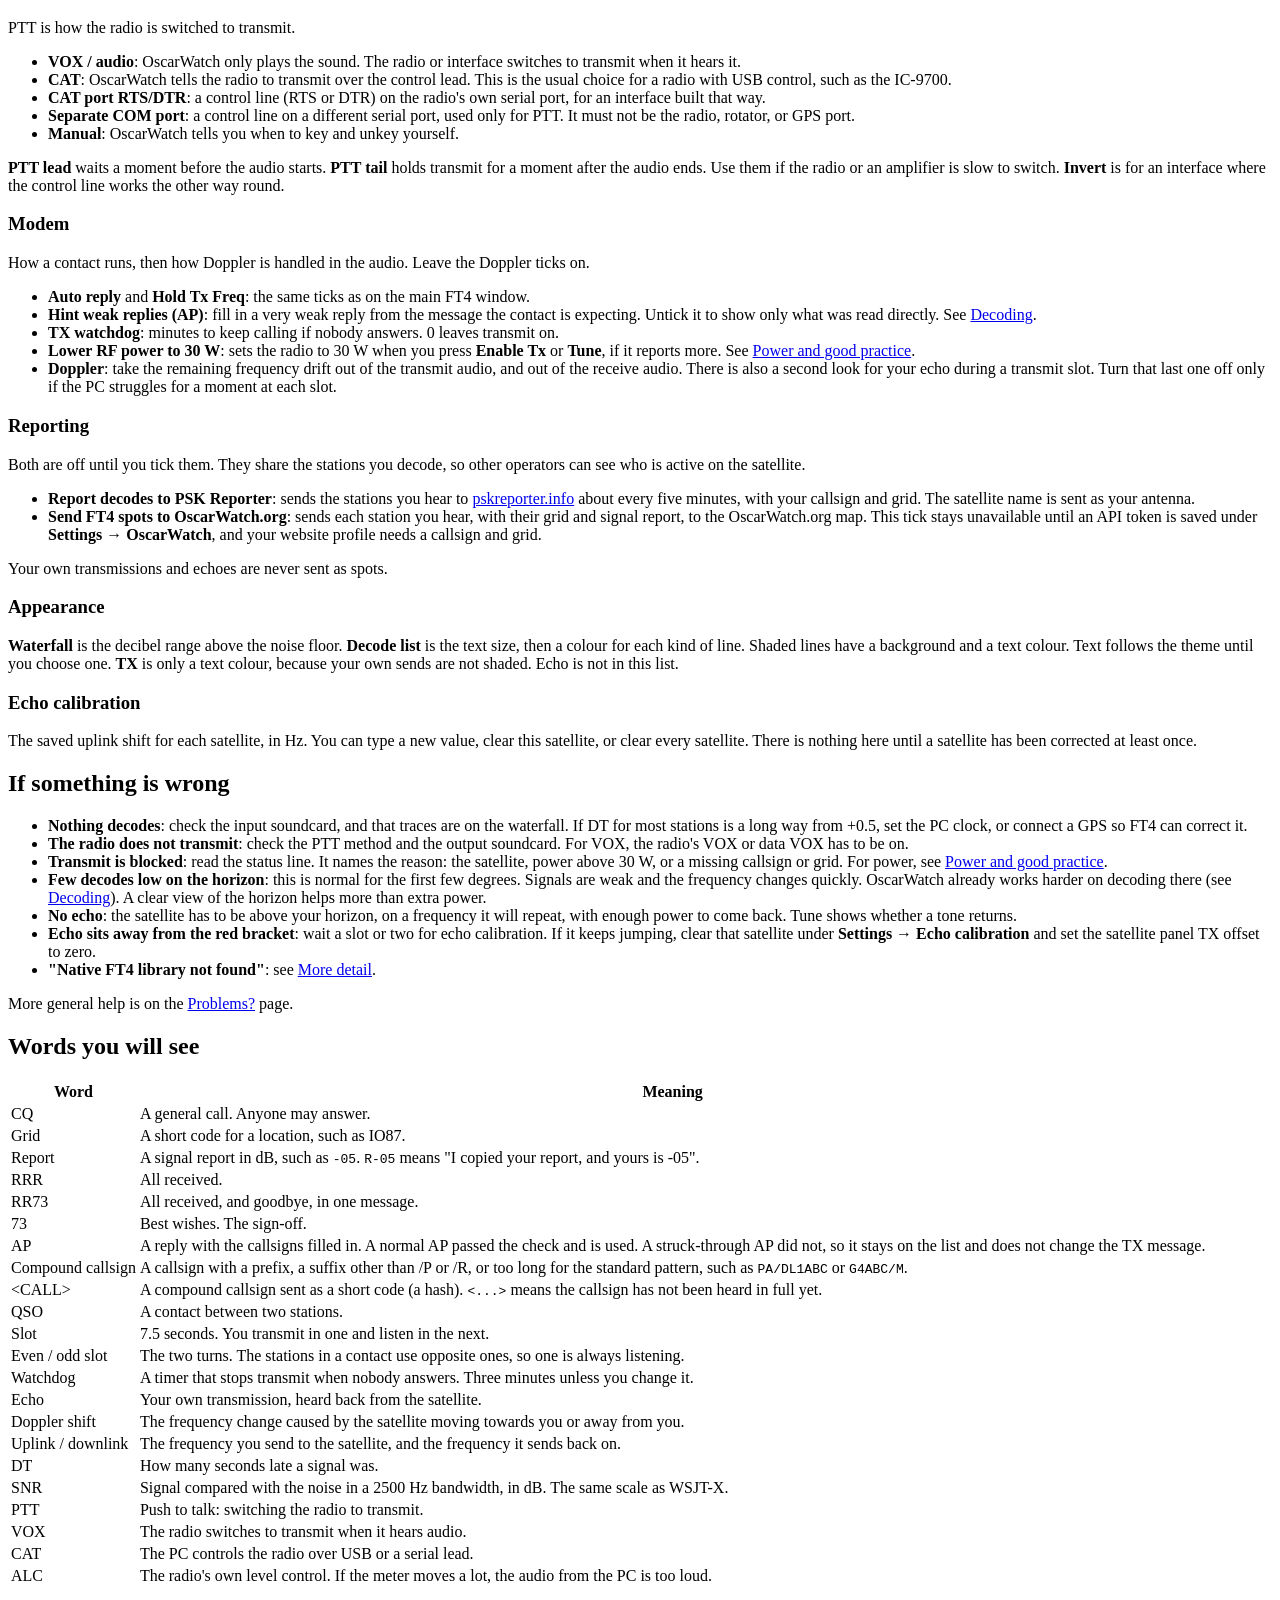
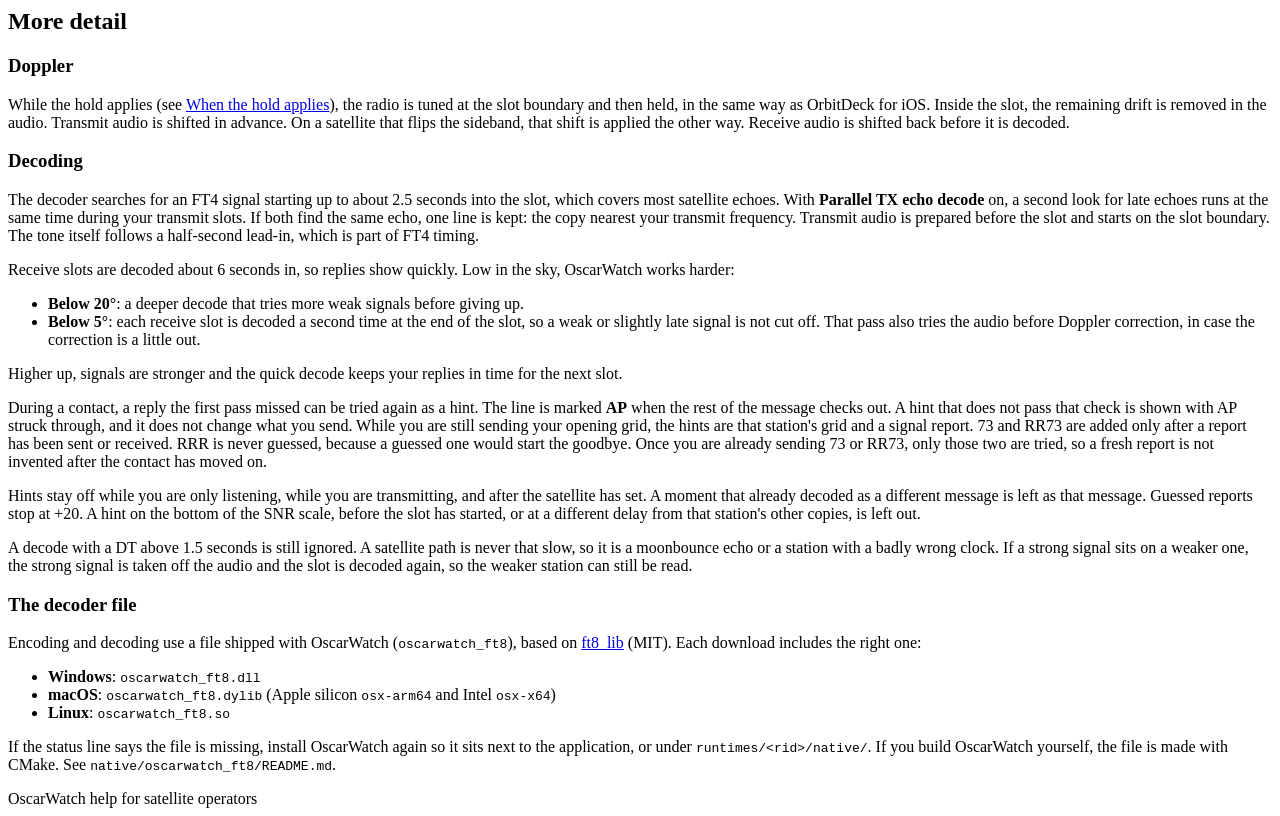
==== commit 184c0796: "Handle FT4 /P and /R as normal callsigns FT4 only hashes non-standard callsigns, but /P and /R are m" ====
--- a/help/ft4.html
+++ b/help/ft4.html
@@ -47,6 +47,7 @@
         <a href="#before-you-start">Before a pass</a> ·
         <a href="#first-contact">A contact</a> ·
         <a href="#reading">Reading a message</a> ·
+        <a href="#hashed-calls">Callsigns in angle brackets</a> ·
         <a href="#logging">Logging</a> ·
         <a href="#power">Power and good practice</a> ·
         <a href="#window">The window</a> ·
@@ -93,7 +94,10 @@
       <ul>
         <li><strong>Who you are</strong>: set your callsign and grid square under
           <strong>Settings → Station</strong>. A grid is a short code for where you are, such as IO87.
-          Four or six characters are enough. FT4 will not transmit without a callsign and a grid.</li>
+          Four or six characters are enough. FT4 will not transmit without a callsign and a grid.
+          A portable or mobile callsign such as <code>MM9SQL/P</code> or <code>MM9SQL/M</code> is fine.
+          Some of these are sent a little differently: see
+          <a href="#own-compound-call">A prefix or suffix on your own callsign</a>.</li>
         <li><strong>Radio control</strong>: connect the radio so OscarWatch can follow Doppler,
           the way the frequency slides as the satellite moves.
           See <a href="radio-rotator.html">Radio &amp; rotator</a>.</li>
@@ -157,6 +161,10 @@
         <li>the last part is a grid, a signal report, or goodbye.</li>
       </ul>
       <p>
+        A callsign in angle brackets, such as <code>&lt;PA/DL1ABC&gt;</code>, was sent as a short code
+        rather than in full. See <a href="#hashed-calls">Callsigns in angle brackets</a>.
+      </p>
+      <p>
         A signal report is a number in dB. Higher is stronger. A minus number means the signal is
         below the noise, which is still a normal copy on FT4. You will work stations you cannot hear by ear.
         An <code>R</code> in front of the number means "I copied your report".
@@ -200,22 +208,36 @@
         The limits are under <a href="#decoding">Decoding</a>.
       </p>
 
-      <h3 id="hashed-calls">Callsigns shown as &lt;...&gt;</h3>
-      <p>
-        FT4 has room for a normal callsign only. A callsign with a prefix or suffix, such as
-        <code>PA/DL1ABC</code> or <code>G4ABC/P</code>, or one longer than six characters, is sent
-        as a short code instead. OscarWatch can only turn that code back into a callsign if it has
-        already heard the full call in another message. Until then the line shows
-        <code>&lt;...&gt;</code>, for example <code>CQ &lt;...&gt; JO21</code>.
+      <h2 id="hashed-calls">Callsigns in angle brackets</h2>
+      <p>
+        An FT4 message has room for a <strong>standard callsign</strong>: up to six characters, such as
+        <code>G4ABC</code> or <code>MM9SQL</code>, with an optional <code>/P</code> or <code>/R</code>
+        on the end. Anything else is a <strong>compound callsign</strong>:
+      </p>
+      <ul>
+        <li>a prefix, such as <code>PA/DL1ABC</code>;</li>
+        <li>a suffix other than /P or /R, such as <code>G4ABC/M</code>;</li>
+        <li>a callsign too long for the standard pattern, such as <code>3DA0ABCD</code>.</li>
+      </ul>
+      <p>
+        A message with a grid or a signal report has no room left for a compound callsign, so it is
+        sent as a short code (a <strong>hash</strong>) instead. The other messages carry it in full:
+        a CQ, a reply to a CQ with no grid, and RRR, RR73 or 73. The two exact forms are shown under
+        <a href="#own-compound-call">A prefix or suffix on your own callsign</a>.
+      </p>
+      <p>
+        A short code can only be turned back into a callsign once that callsign has been heard in full.
+        When it has, the line shows it in angle brackets, such as <code>MM9SQL &lt;PA/DL1ABC&gt; -05</code>.
+        When it has not, you see <code>&lt;...&gt;</code> instead, such as
+        <code>MM9SQL &lt;...&gt; -05</code>. WSJT-X behaves the same way.
       </p>
       <p>
         Clicking a <code>&lt;...&gt;</code> line cannot answer it, because the callsign is not known yet.
-        The status line says so. Keep listening: once that station sends its full call, later lines
-        show it in angle brackets, such as <code>&lt;PA/DL1ABC&gt;</code>, and clicking them works as
-        normal. WSJT-X behaves the same way.
-      </p>
-      <p>
-        To name these stations sooner, OscarWatch loads callsigns like this when FT4 starts:
+        The status line says so. Keep listening: once that station sends its full callsign, later lines
+        name it and clicking them works as normal.
+      </p>
+      <p>
+        To name these stations sooner, OscarWatch loads compound callsigns like this when FT4 starts:
       </p>
       <ul>
         <li>up to 50 you have worked, from your logbook;</li>
@@ -223,6 +245,40 @@
           <code>ft4-learned-callsigns.txt</code> in the OscarWatch settings folder. You can delete the
           file to start again.</li>
       </ul>
+
+      <h3 id="their-compound-call">Working a station with a compound callsign</h3>
+      <p>
+        Nothing changes for you. Click their line as usual. Your messages to them show their callsign in
+        angle brackets, for example <code>&lt;PA/DL1ABC&gt; MM9SQL IO87</code>. That is expected: their
+        callsign goes as a short code, and their own station always recognises it. The logbook records
+        their full callsign.
+      </p>
+
+      <h3 id="own-compound-call">A prefix or suffix on your own callsign</h3>
+      <p>
+        If your own callsign is compound, such as <code>MM9SQL/M</code>, OscarWatch makes sure the other
+        station receives it in full. It uses the same messages as WSJT-X, so any WSJT-X station can
+        work you. In this example you are MM9SQL/M, calling CQ:
+      </p>
+      <table>
+        <tr><th>You see</th><th>What it is</th></tr>
+        <tr><td><code>CQ MM9SQL/M</code></td><td>Your CQ. There is no grid, because your full callsign takes that room.</td></tr>
+        <tr><td><code>&lt;MM9SQL/M&gt; G4ABC</code></td><td>G4ABC answered, with their full callsign and no grid.</td></tr>
+        <tr><td><code>G4ABC &lt;MM9SQL/M&gt; -05</code></td><td>Your report to them. Your callsign goes as a short code, because the report needs the room.</td></tr>
+        <tr><td><code>&lt;MM9SQL/M&gt; G4ABC R-08</code></td><td>Their report to you.</td></tr>
+        <tr><td><code>G4ABC MM9SQL/M RR73</code></td><td>Your goodbye, with your full callsign again.</td></tr>
+        <tr><td><code>MM9SQL/M &lt;G4ABC&gt; 73</code></td><td>Their 73. The contact is logged.</td></tr>
+      </table>
+      <p>
+        When you answer someone else's CQ, your first message is <code>G4ABC MM9SQL/M</code>, again
+        with no grid. Because your grid is never sent, it may be missing from the other station's log.
+        Your own log is written as normal. <code>/P</code> and <code>/R</code> on a standard callsign
+        are not compound, so <code>MM9SQL/P</code> sends its grid like any other callsign.
+      </p>
+      <div class="tip">
+        If you type a message yourself, a callsign in angle brackets is sent as the short code, and a
+        compound callsign without them is sent in full where the message has room.
+      </div>
 
       <h2 id="logging">Logging</h2>
       <p>
@@ -236,7 +292,8 @@
       <p>
         The logged grid is the one that station sent. If you start calling one station and then work
         another, the first station's grid is not carried over. When a contact finishes without a grid,
-        for example because they answered with a report straight away, OscarWatch uses the most recent
+        for example because they answered with a report straight away, or they have a
+        <a href="#hashed-calls">compound callsign</a> and so never sent one, OscarWatch uses the most recent
         grid already in that logbook for the same callsign. If there is none, the grid is left blank and
         you can add it later.
       </p>
@@ -353,7 +410,7 @@
         <li><strong>Enable Tx</strong>: send that text in your next transmit slot.</li>
         <li><strong>Halt Tx</strong>: stop at once. This also stops Tune.</li>
         <li><strong>Tune</strong>: a steady tone on your transmit frequency, for setting the level and finding your echo. Press again, or Halt Tx, to stop.</li>
-        <li><strong>CQ</strong>: call CQ with your callsign and grid. With <strong>Auto reply</strong> ticked, the first station that calls you is answered.</li>
+        <li><strong>CQ</strong>: call CQ with your callsign and grid (no grid with a <a href="#own-compound-call">compound callsign</a>). With <strong>Auto reply</strong> ticked, the first station that calls you is answered.</li>
         <li><strong>Report</strong> and <strong>73</strong>: send that message again to the station you are working, if they missed it. Both need a contact in progress.</li>
         <li><strong>Log QSO</strong>: save the contact now, even if it has not finished. Finished contacts are saved for you.</li>
         <li><strong>Skip RRR</strong>: ticked by default. The contact ends with RR73 instead of a separate RRR and then 73.</li>
@@ -567,6 +624,8 @@
         <tr><td>RR73</td><td>All received, and goodbye, in one message.</td></tr>
         <tr><td>73</td><td>Best wishes. The sign-off.</td></tr>
         <tr><td>AP</td><td>A reply with the callsigns filled in. A normal AP passed the check and is used. A struck-through AP did not, so it stays on the list and does not change the TX message.</td></tr>
+        <tr><td>Compound callsign</td><td>A callsign with a prefix, a suffix other than /P or /R, or too long for the standard pattern, such as <code>PA/DL1ABC</code> or <code>G4ABC/M</code>.</td></tr>
+        <tr><td>&lt;CALL&gt;</td><td>A compound callsign sent as a short code (a hash). <code>&lt;...&gt;</code> means the callsign has not been heard in full yet.</td></tr>
         <tr><td>QSO</td><td>A contact between two stations.</td></tr>
         <tr><td>Slot</td><td>7.5 seconds. You transmit in one and listen in the next.</td></tr>
         <tr><td>Even / odd slot</td><td>The two turns. The stations in a contact use opposite ones, so one is always listening.</td></tr>
@@ -593,7 +652,7 @@
 
       <h3 id="decoding">Decoding</h3>
       <p>
-        The decoder accepts an FT4 signal that starts up to about 2.5 seconds into the slot, which covers
+        The decoder searches for an FT4 signal starting up to about 2.5 seconds into the slot, which covers
         most satellite echoes. With <strong>Parallel TX echo decode</strong> on, a second look for late
         echoes runs at the same time during your transmit slots. If both find the same echo, one line is
         kept: the copy nearest your transmit frequency. Transmit audio is prepared before the slot and
@@ -629,8 +688,8 @@
         slot has started, or at a different delay from that station's other copies, is left out.
       </p>
       <p>
-        A decode later than 1.5 seconds into the slot is ignored. That delay is a moonbounce echo,
-        not a satellite path. If a strong signal sits on a weaker one, the strong signal is taken
+        A decode with a DT above 1.5 seconds is still ignored. A satellite path is never that slow, so it
+        is a moonbounce echo or a station with a badly wrong clock. If a strong signal sits on a weaker one, the strong signal is taken
         off the audio and the slot is decoded again, so the weaker station can still be read.
       </p>
 
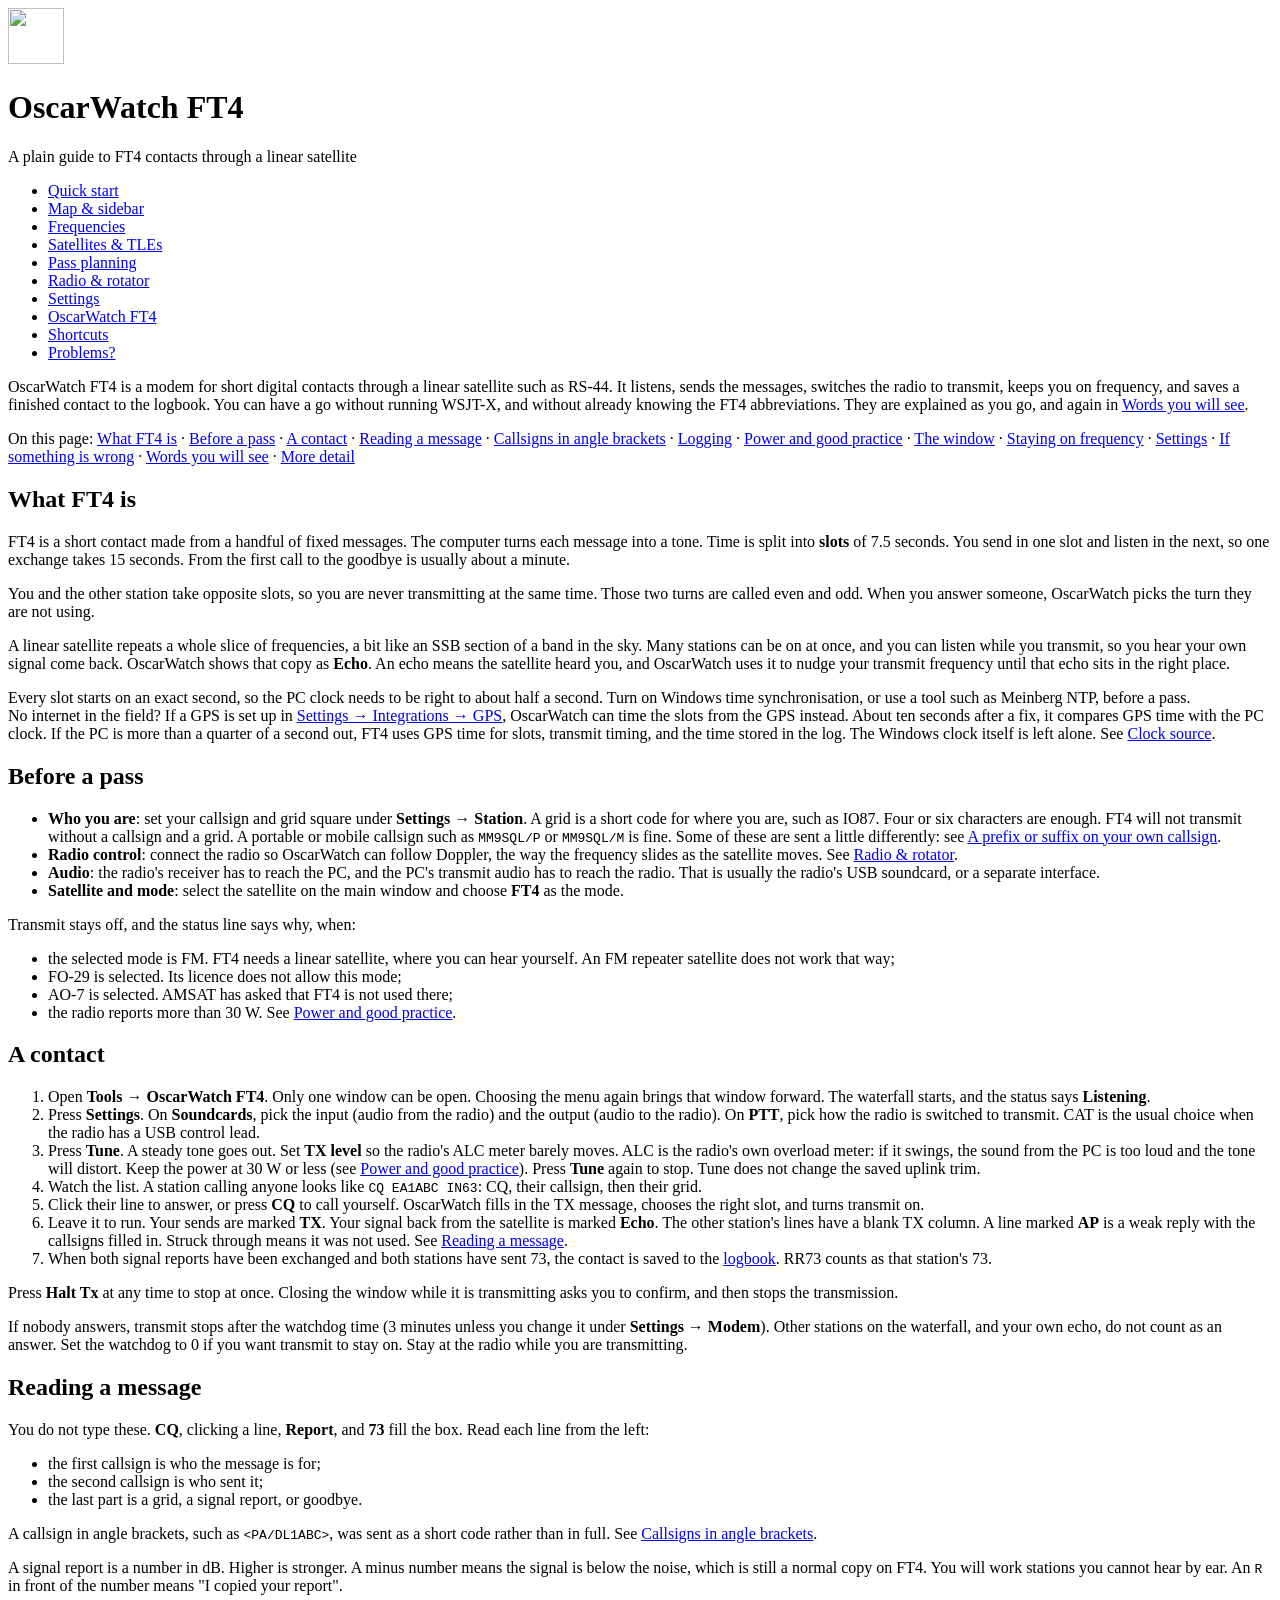
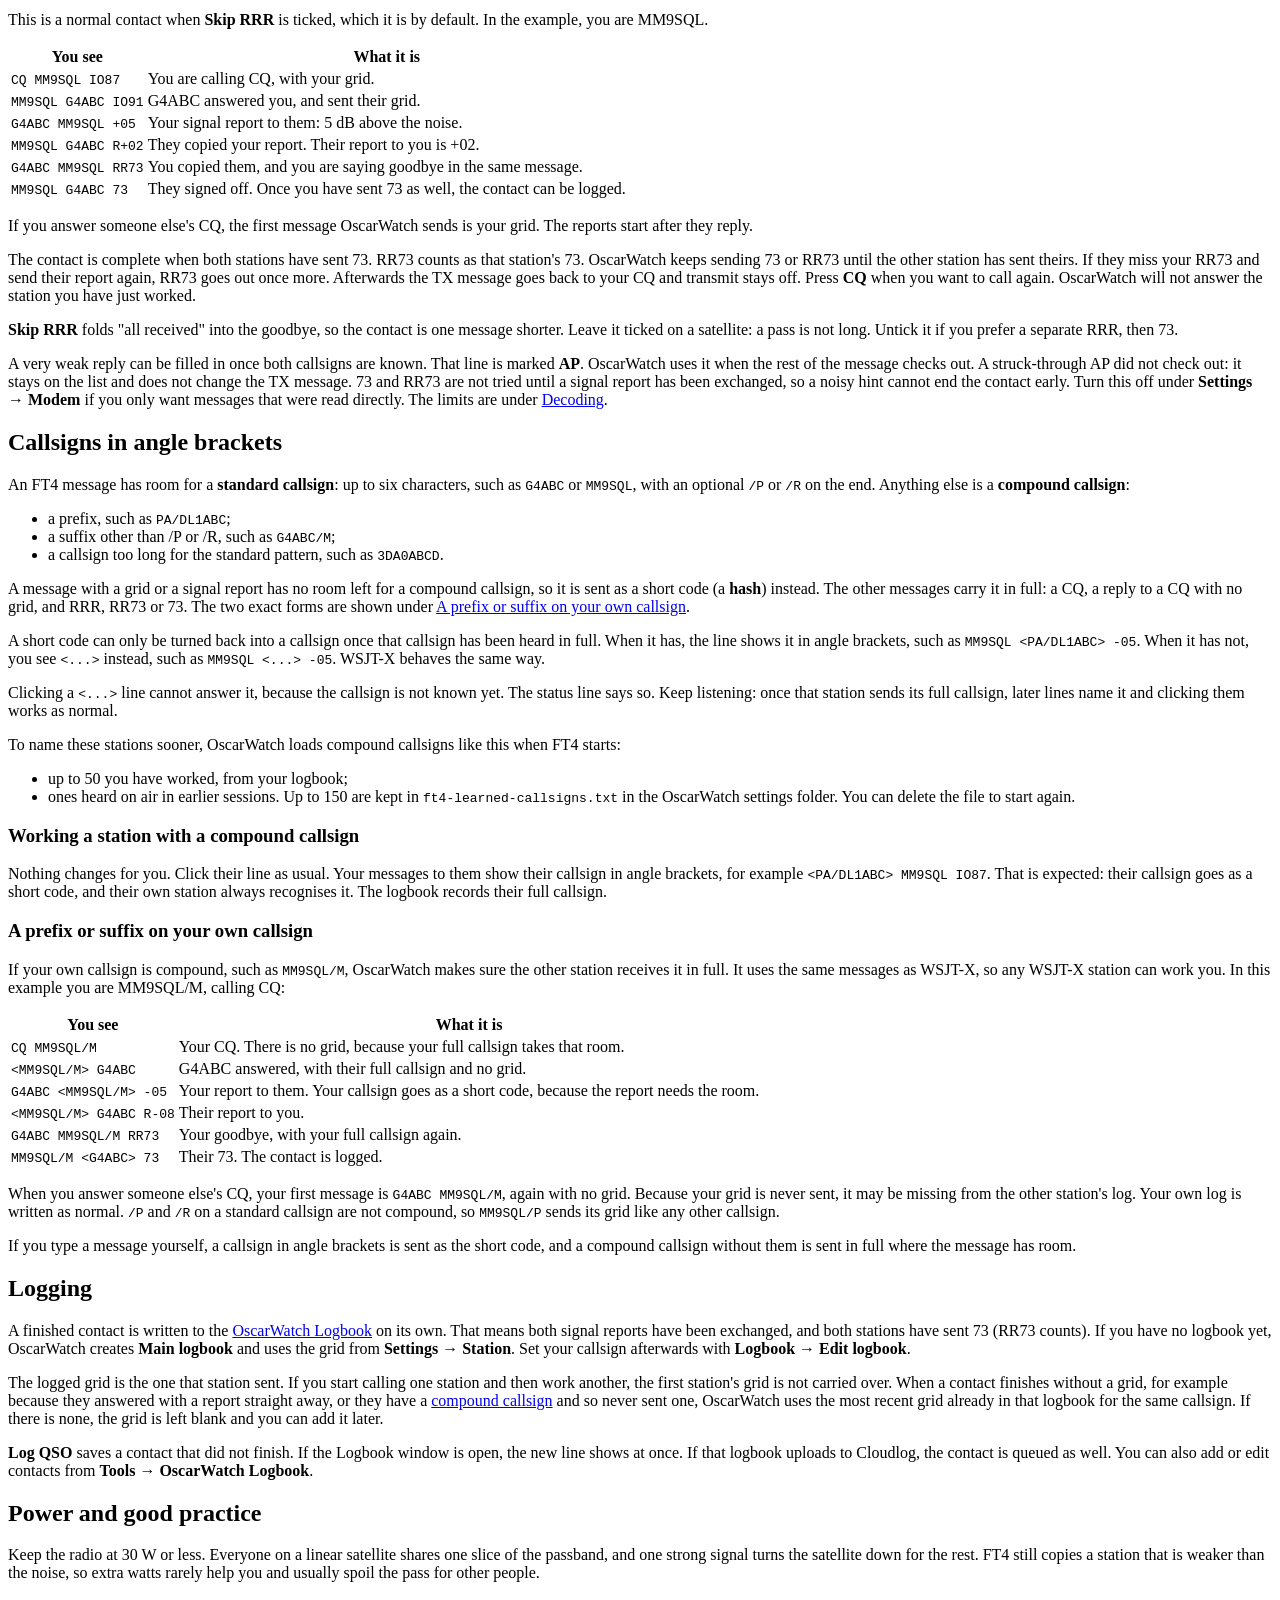
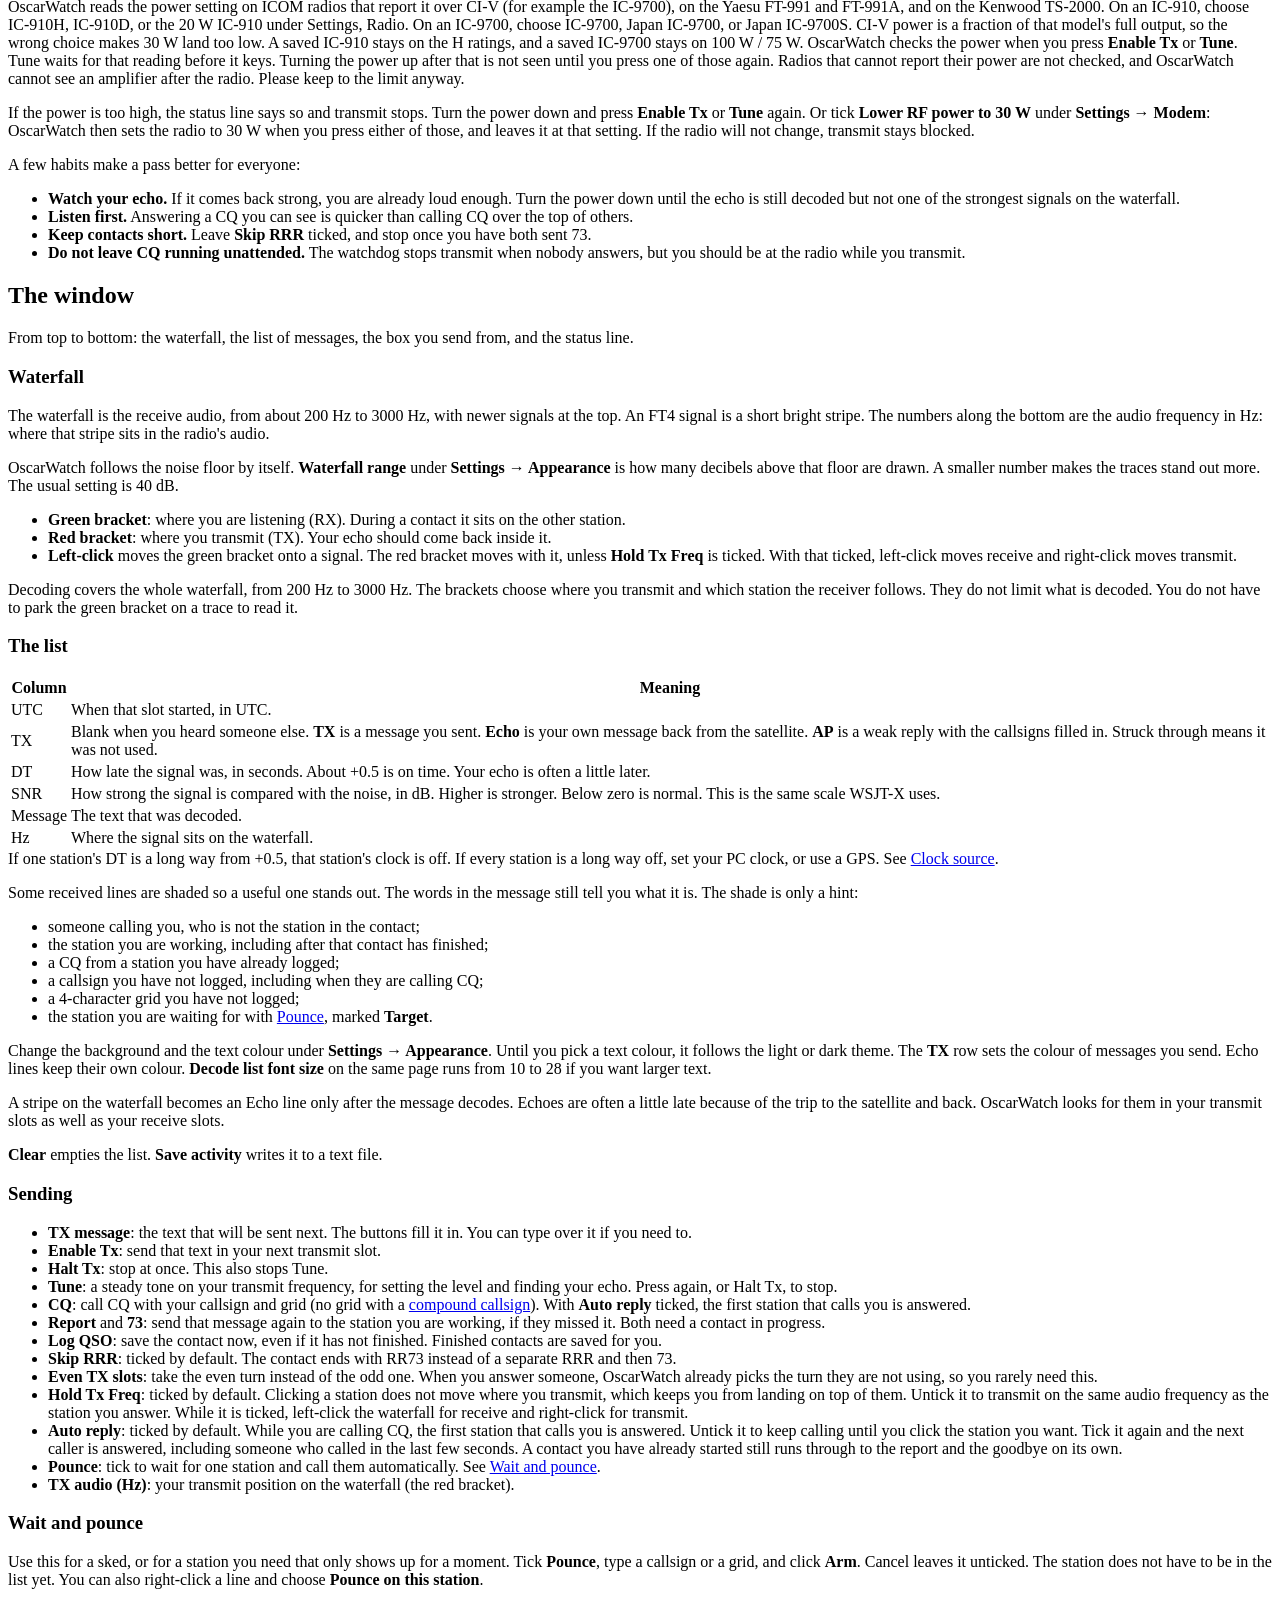
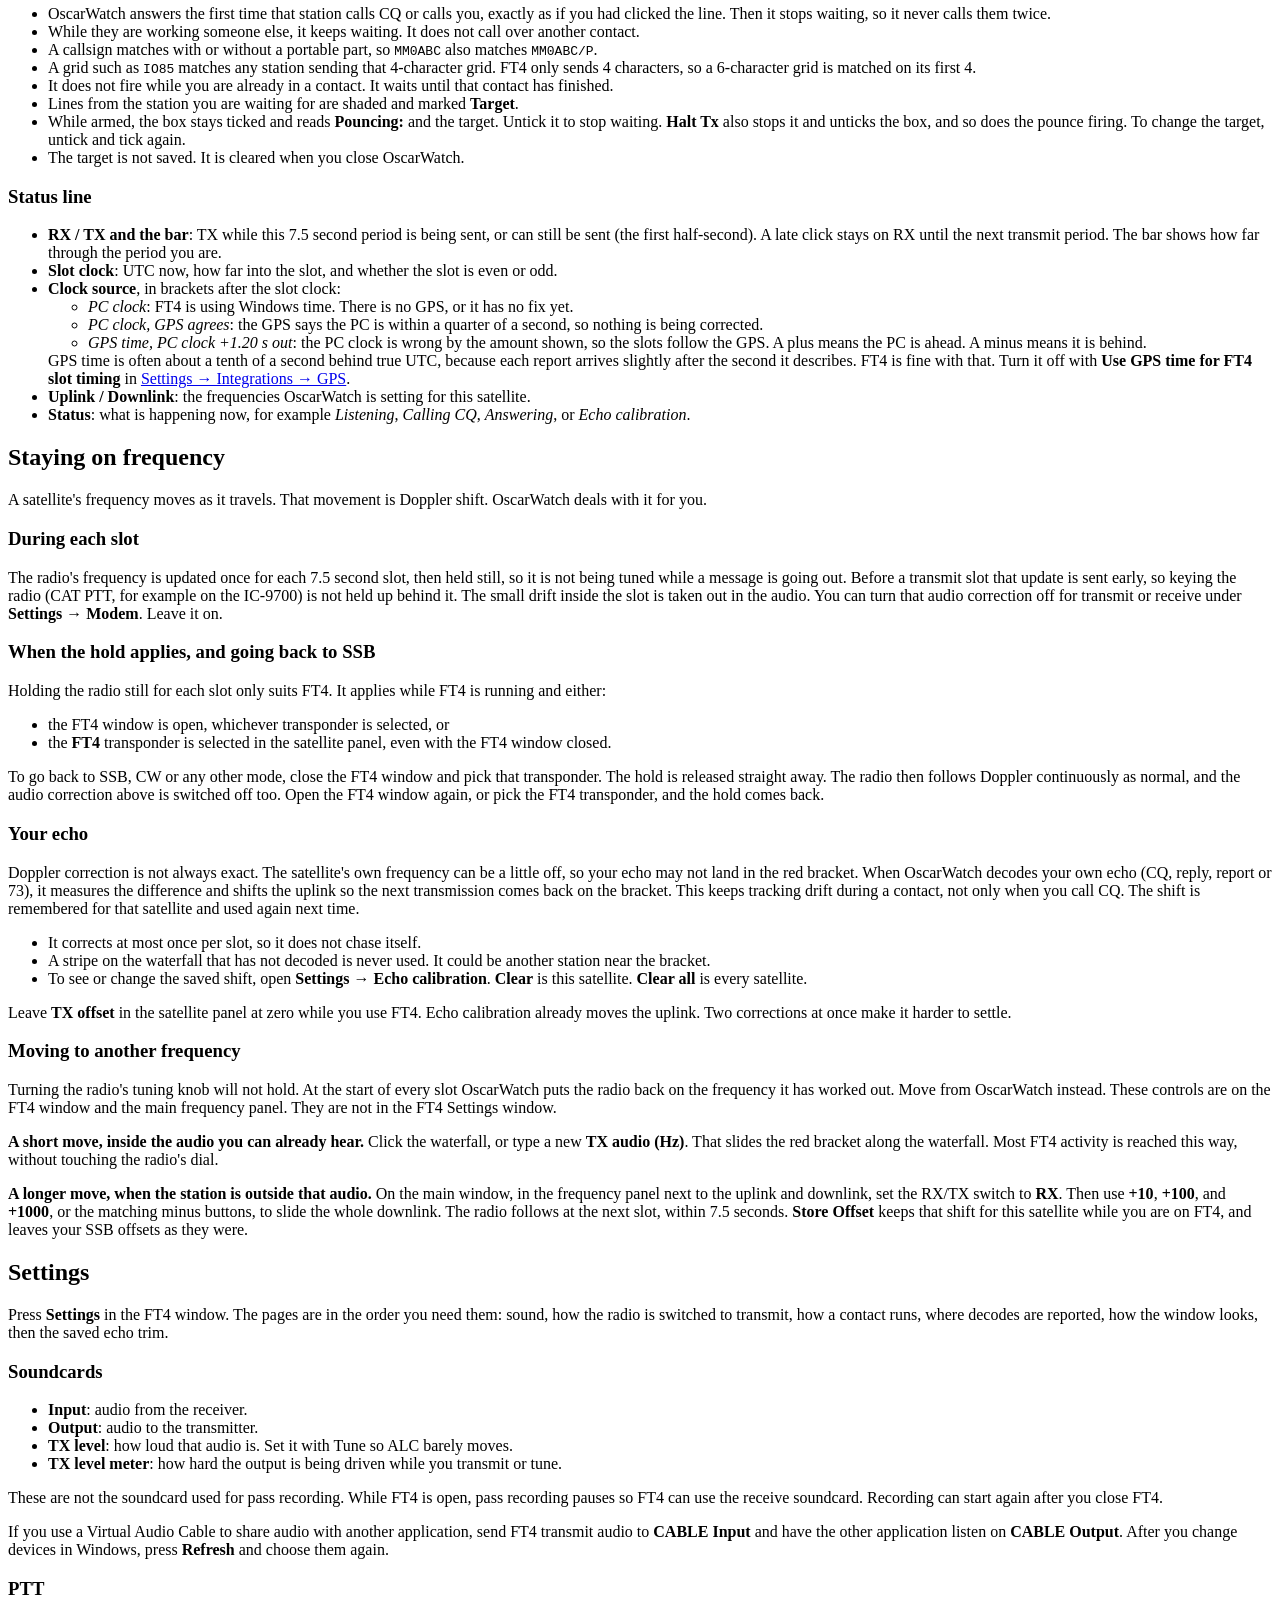
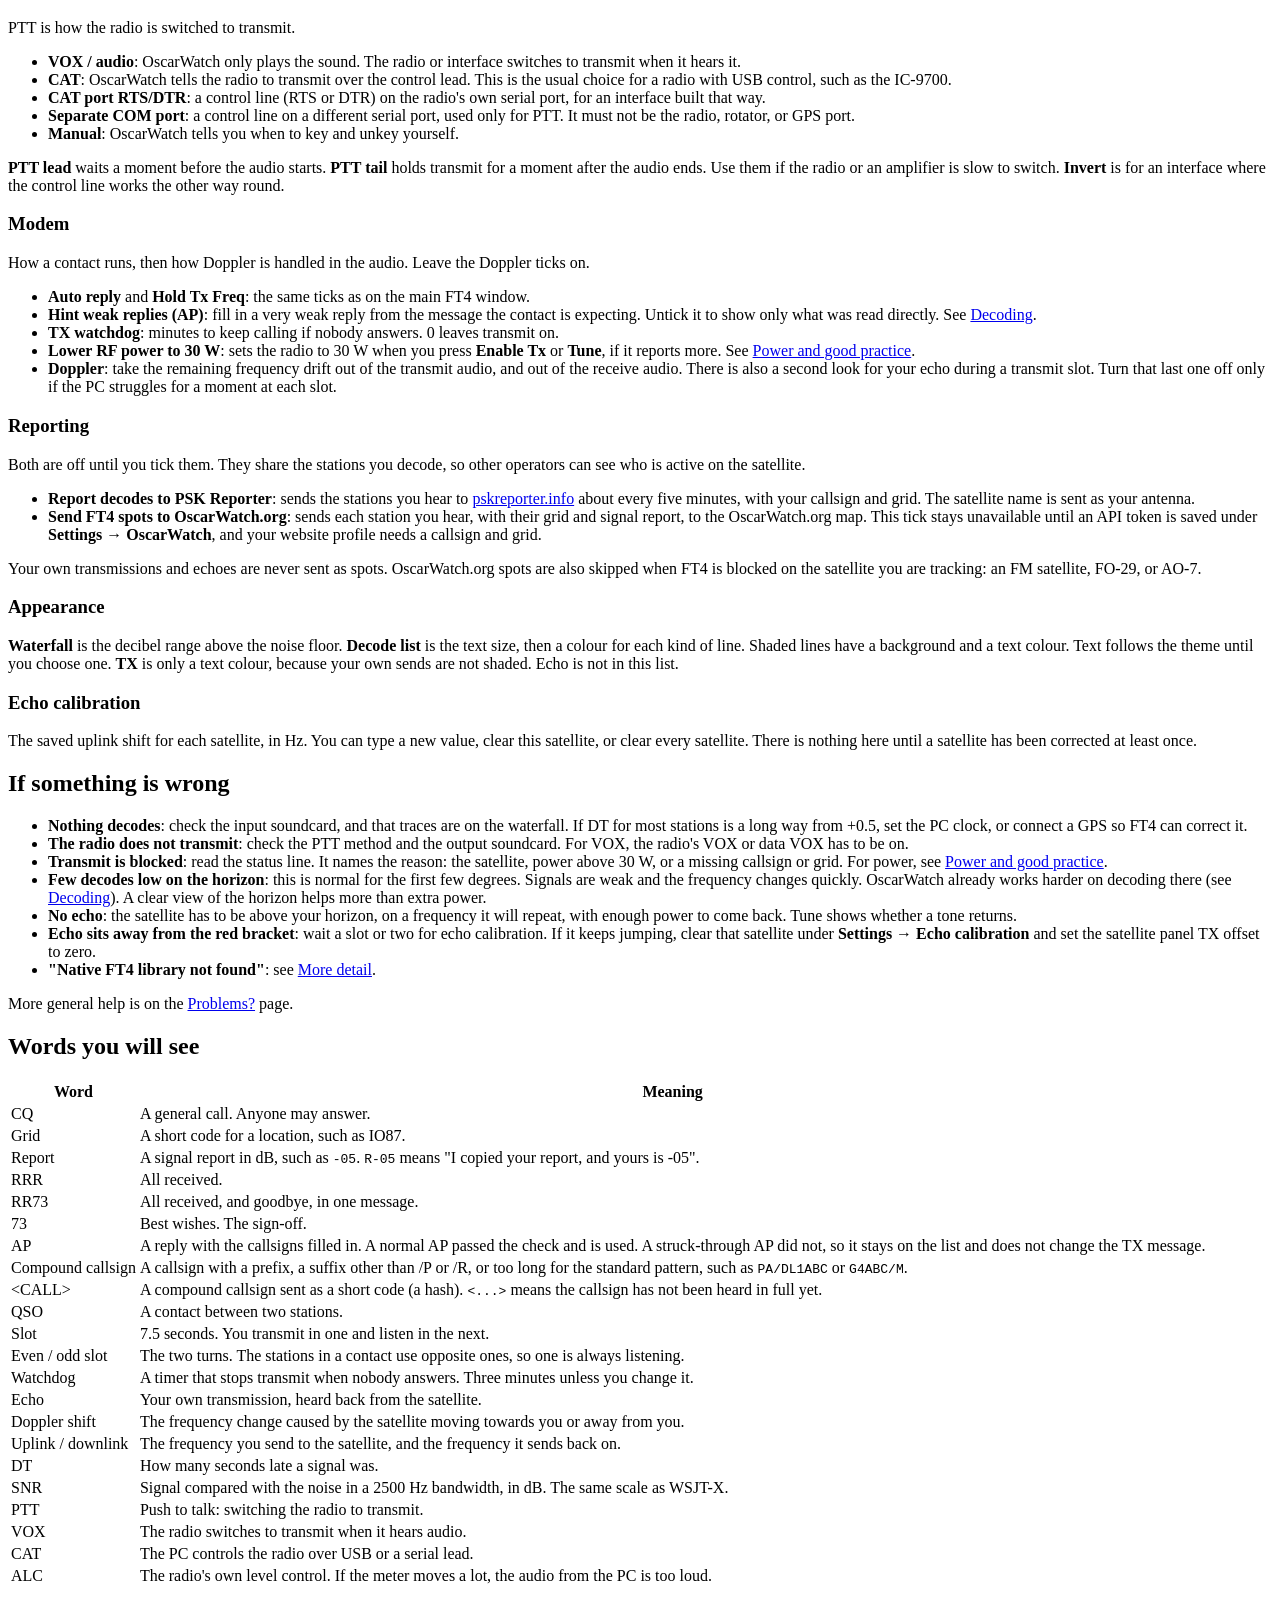
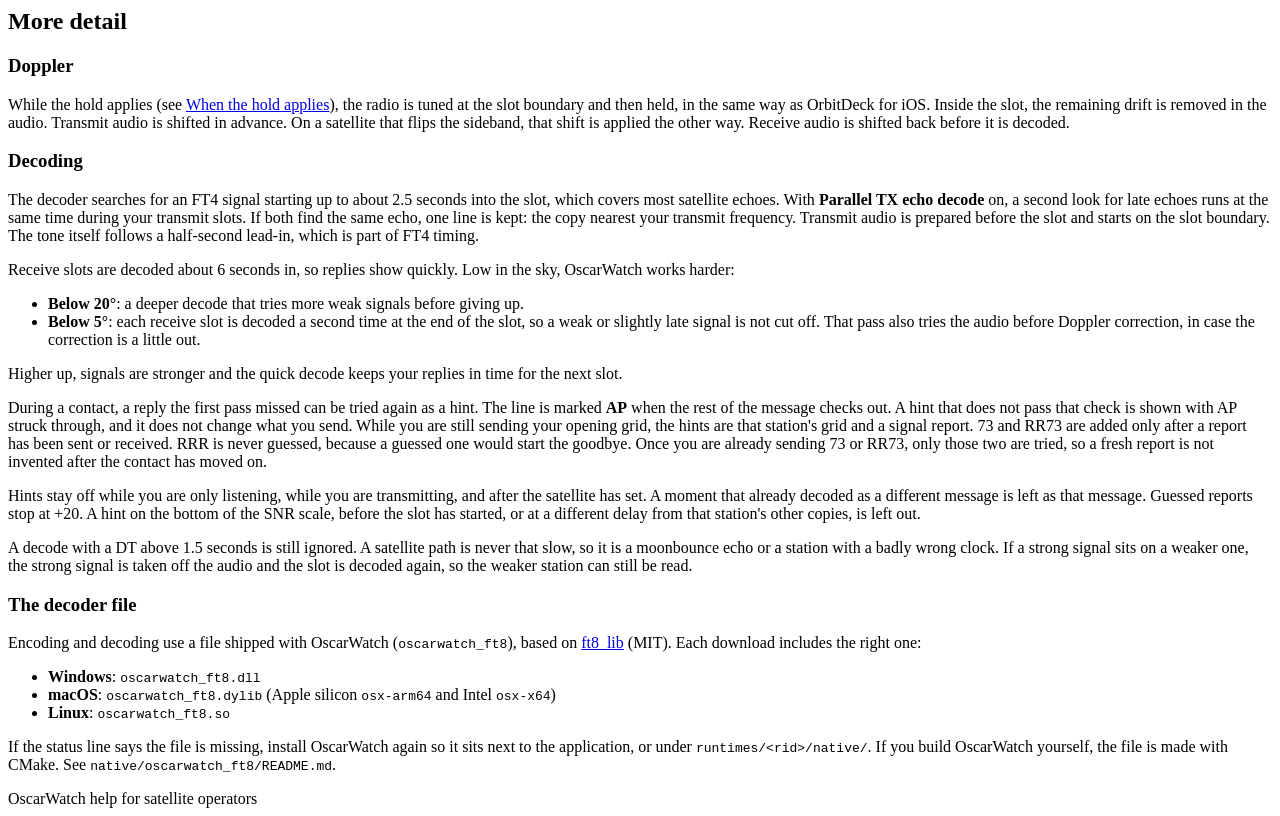
==== commit 15fd1d2e: "Stop FT4 learning grid squares and spotting blocked satellites. A four-character grid was stored as " ====
--- a/help/ft4.html
+++ b/help/ft4.html
@@ -586,7 +586,10 @@
           signal report, to the OscarWatch.org map. This tick stays unavailable until an API token is saved
           under <strong>Settings → OscarWatch</strong>, and your website profile needs a callsign and grid.</li>
       </ul>
-      <p>Your own transmissions and echoes are never sent as spots.</p>
+      <p>
+        Your own transmissions and echoes are never sent as spots. OscarWatch.org spots are also
+        skipped when FT4 is blocked on the satellite you are tracking: an FM satellite, FO-29, or AO-7.
+      </p>
 
       <h3>Appearance</h3>
       <p>
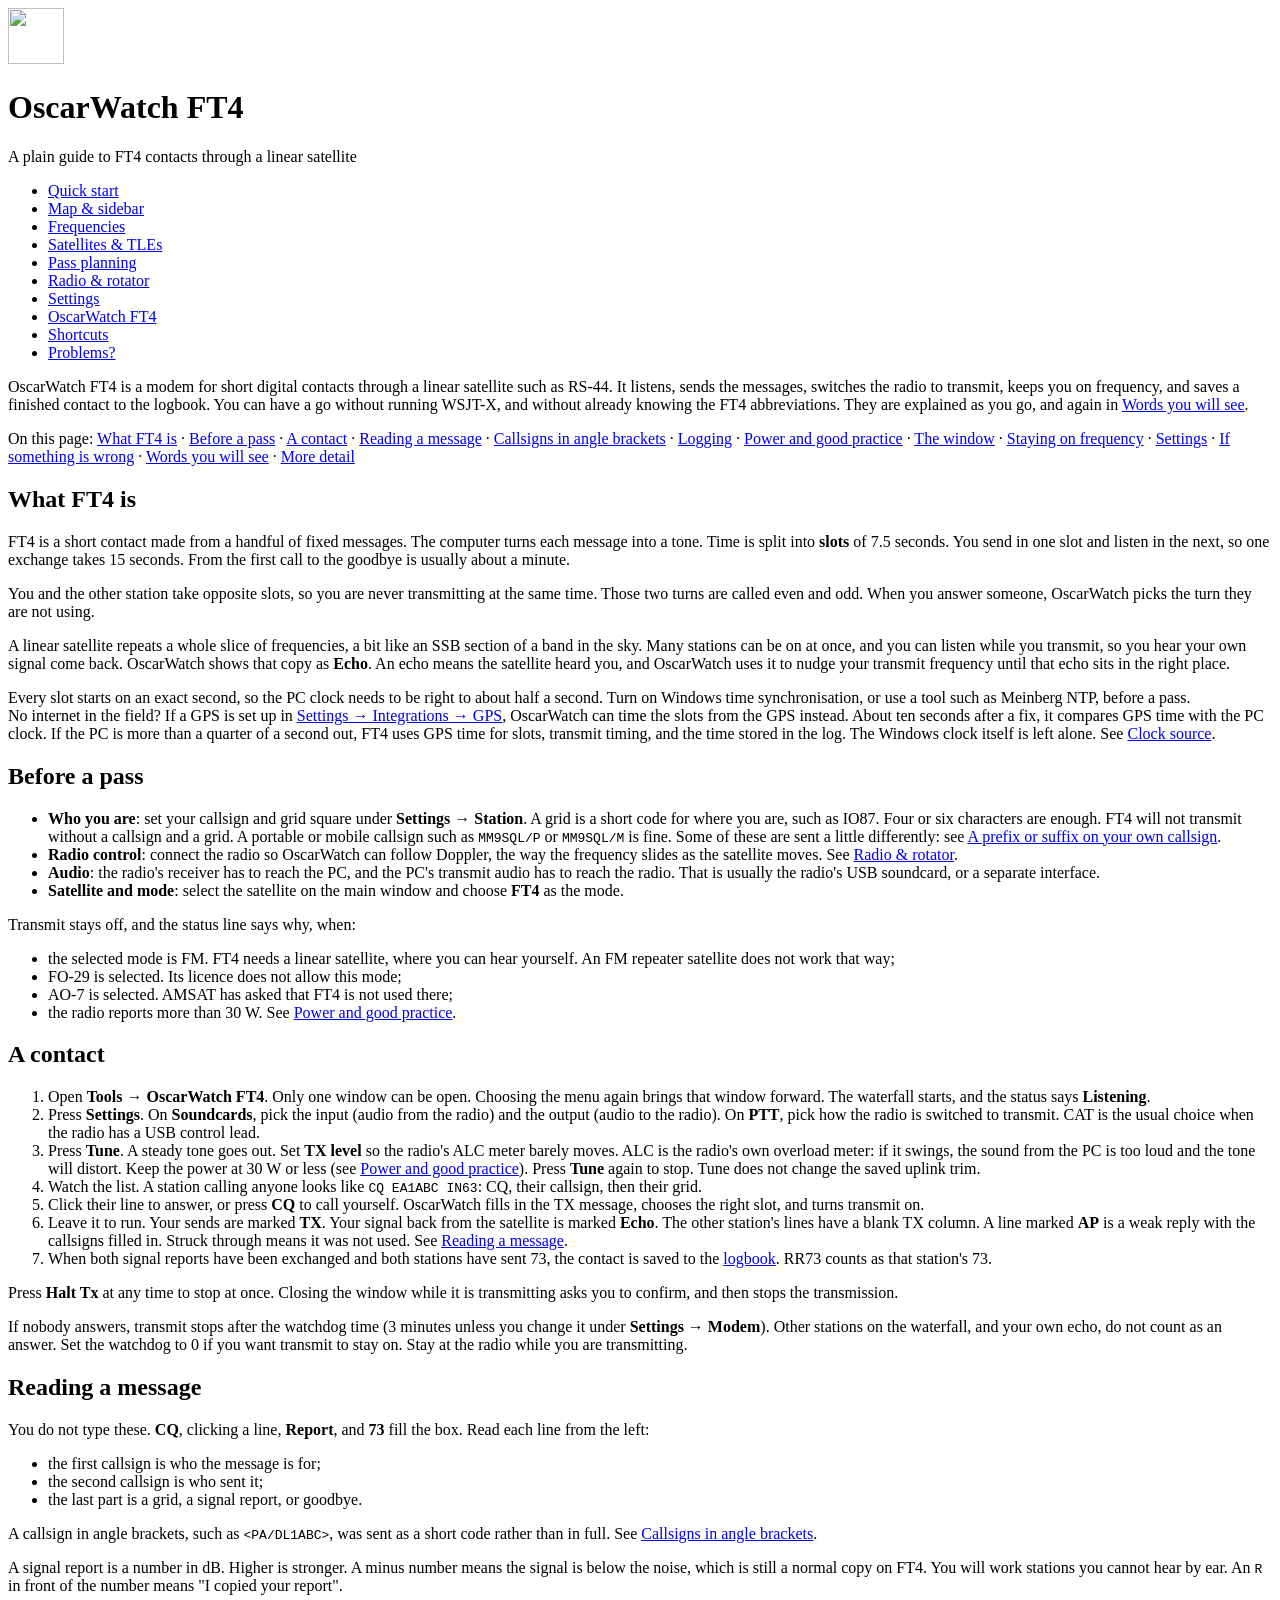
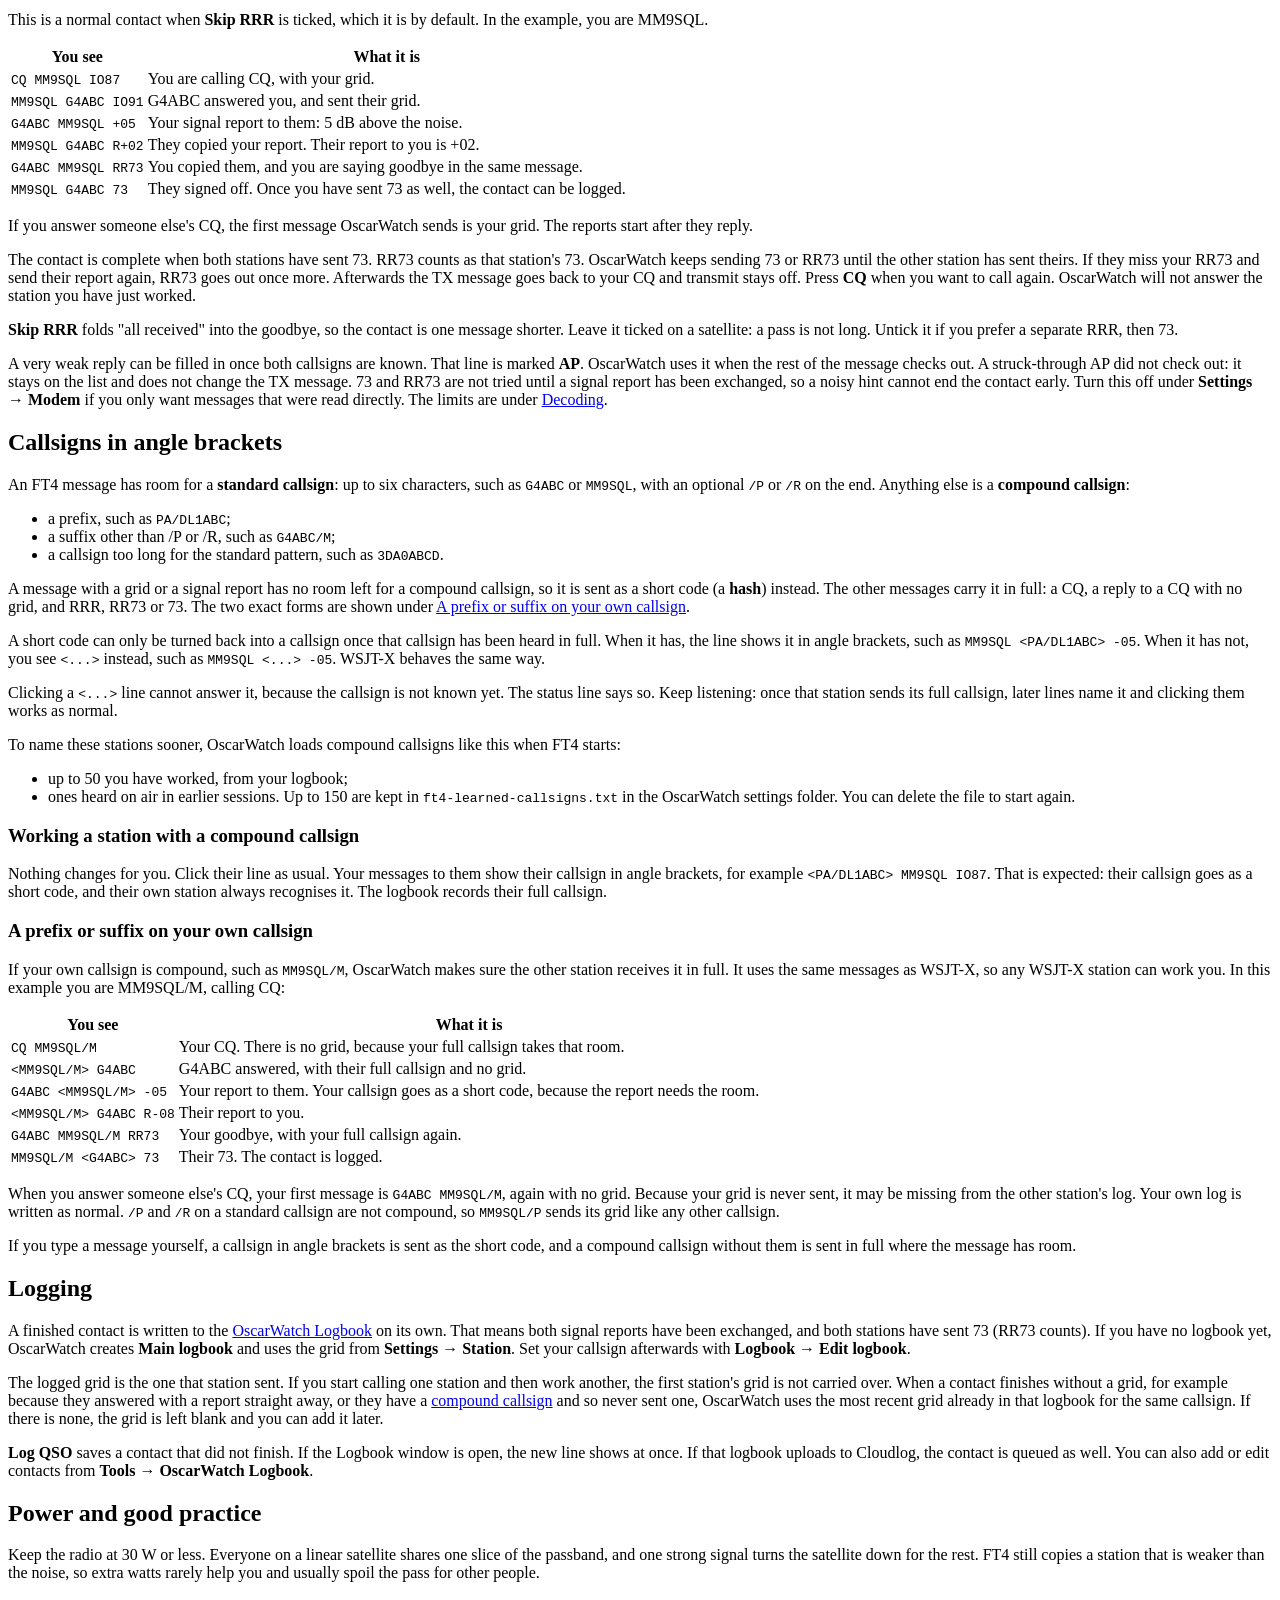
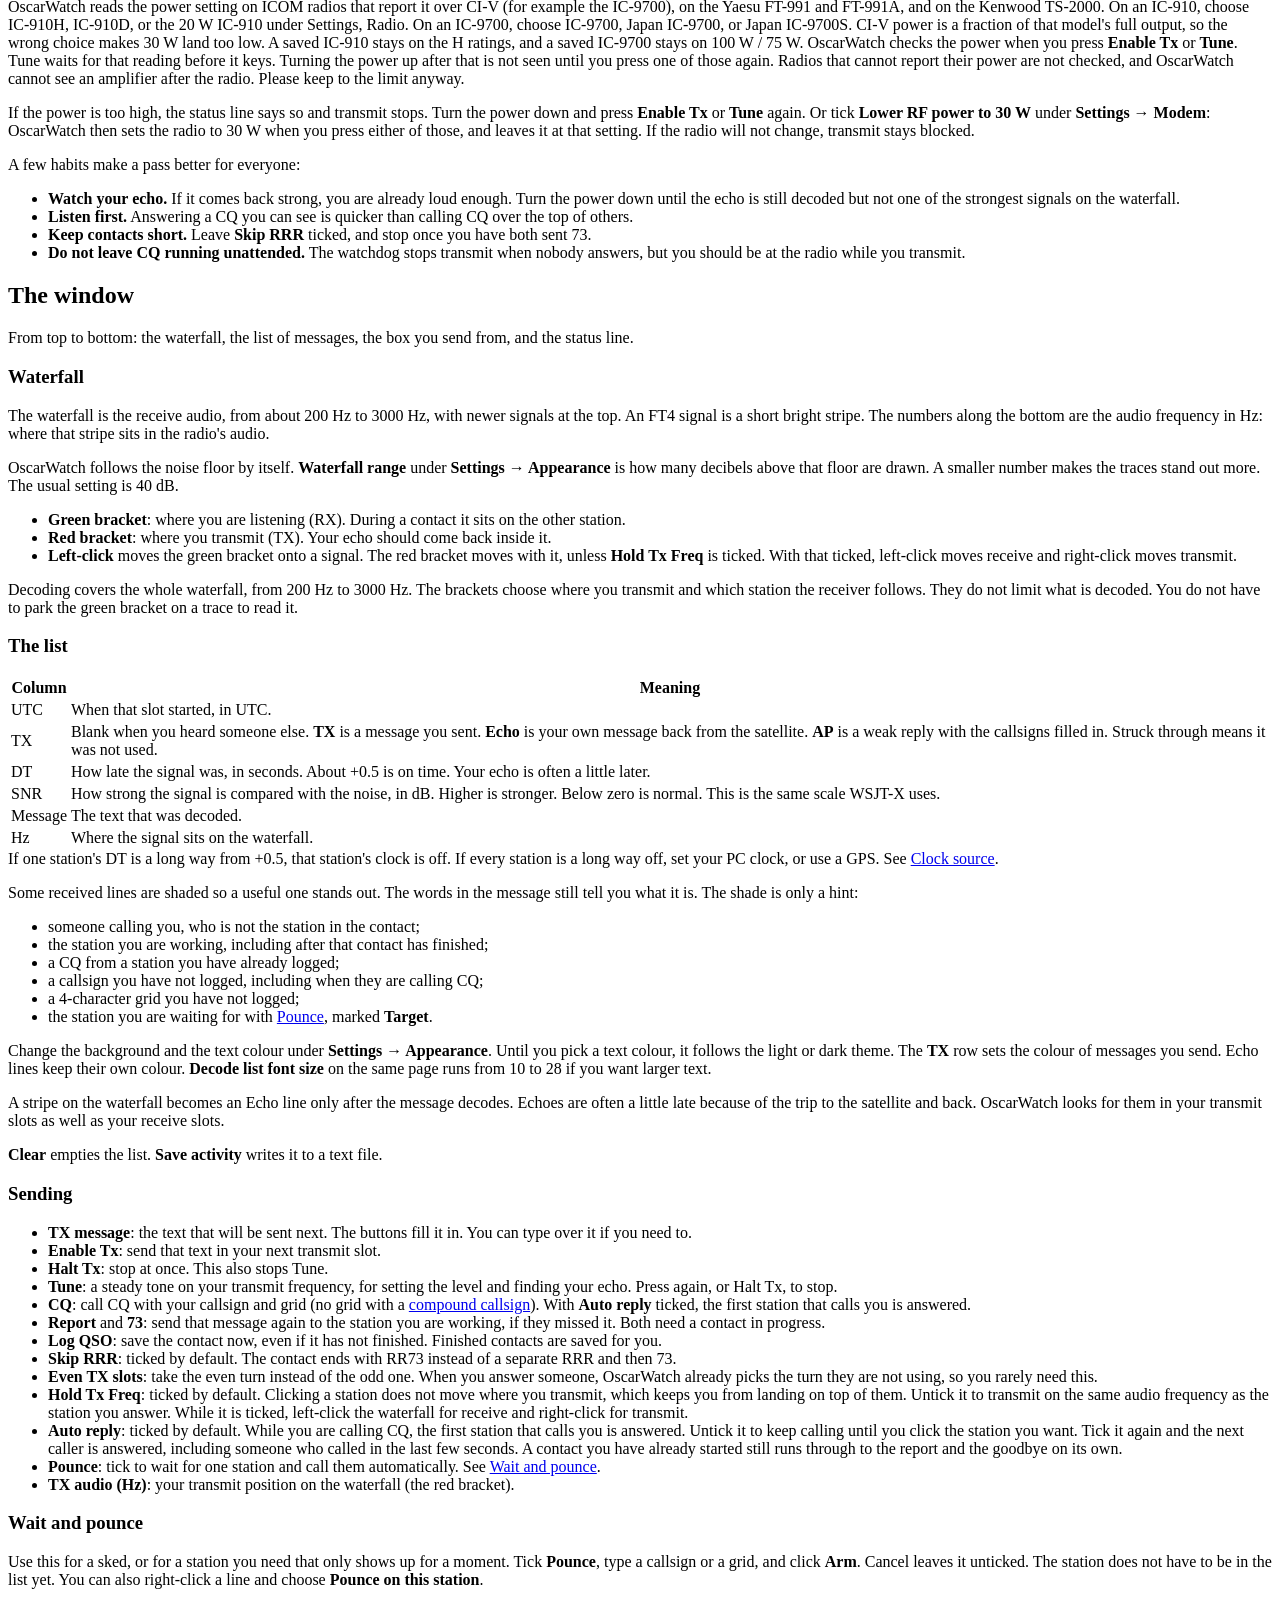
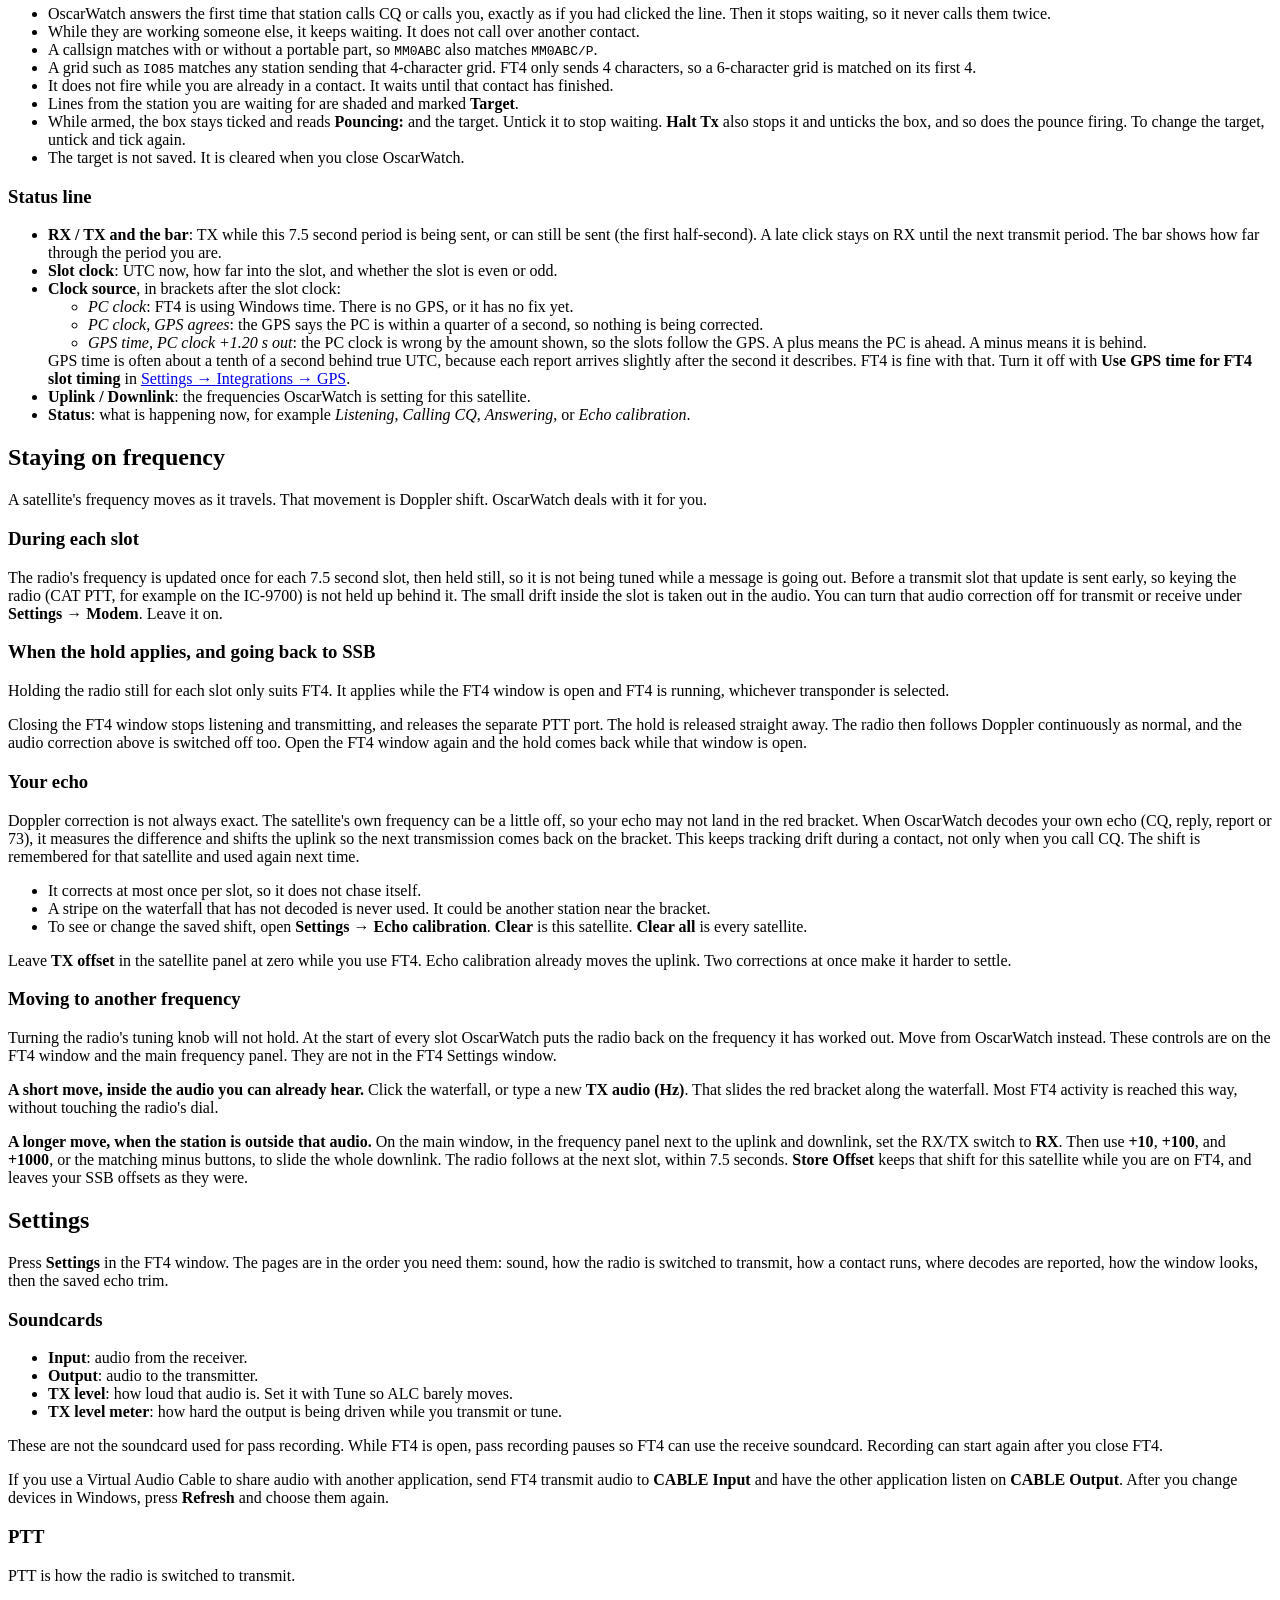
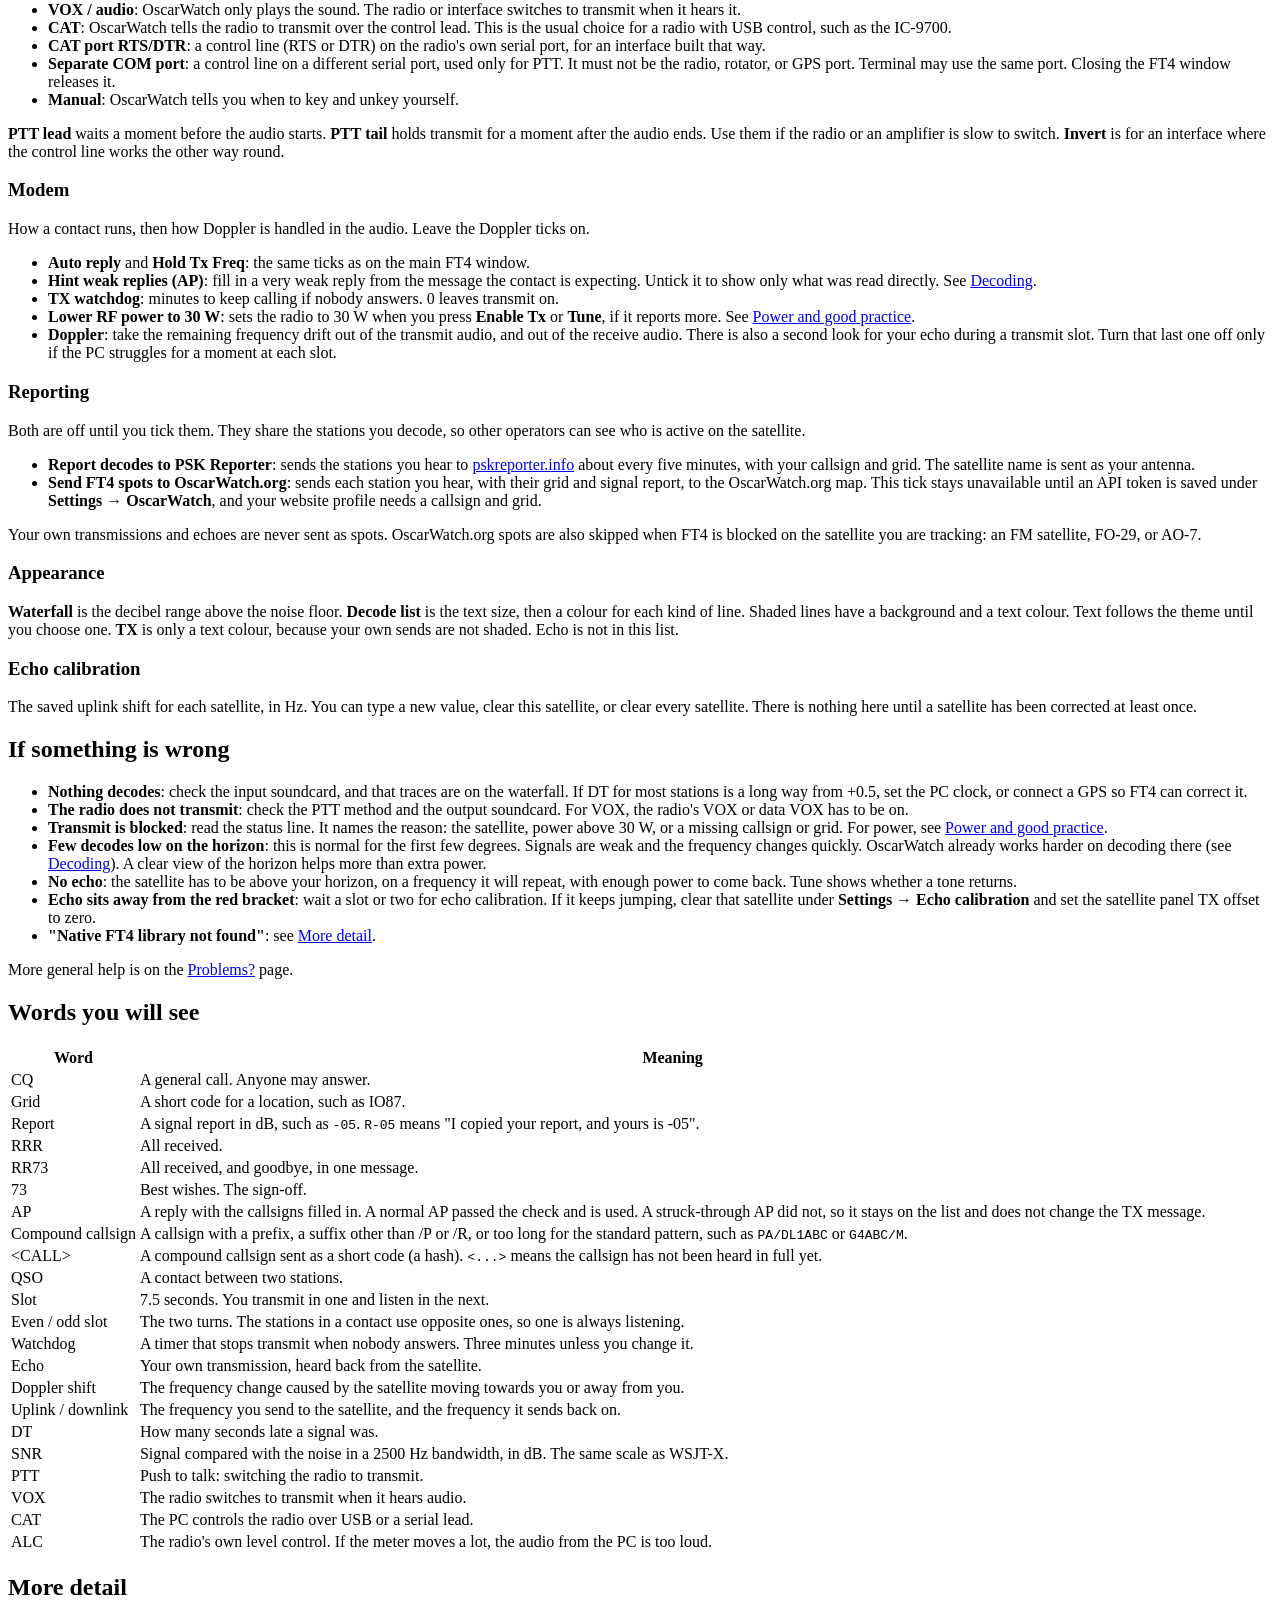
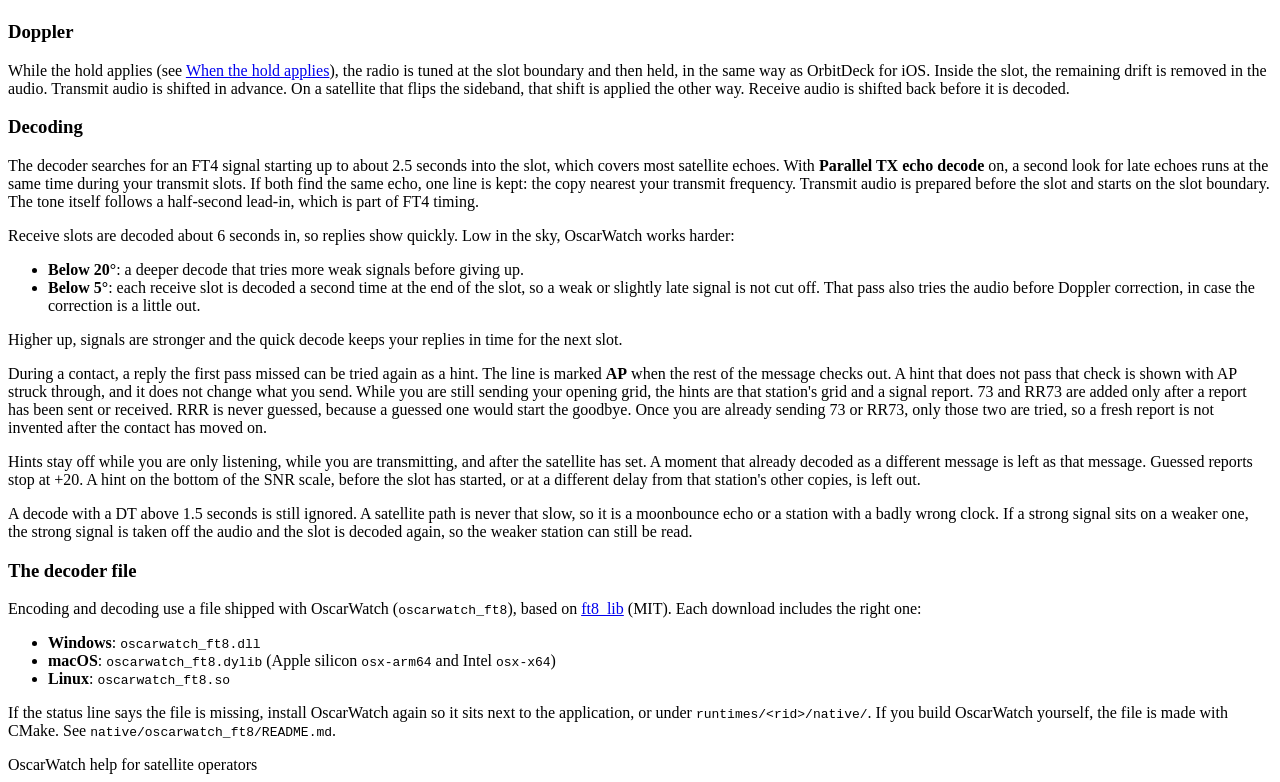
==== commit f9f85c5f: "Stop FT4 when its window closes so Terminal can use the same separate PTT port. Yaesu CAT-port RTS/D" ====
--- a/help/ft4.html
+++ b/help/ft4.html
@@ -473,17 +473,14 @@
 
       <h3 id="back-to-ssb">When the hold applies, and going back to SSB</h3>
       <p>
-        Holding the radio still for each slot only suits FT4. It applies while FT4 is running and either:
-      </p>
-      <ul>
-        <li>the FT4 window is open, whichever transponder is selected, or</li>
-        <li>the <strong>FT4</strong> transponder is selected in the satellite panel, even with the FT4 window closed.</li>
-      </ul>
-      <p>
-        To go back to SSB, CW or any other mode, close the FT4 window and pick that transponder.
+        Holding the radio still for each slot only suits FT4. It applies while the FT4 window is open
+        and FT4 is running, whichever transponder is selected.
+      </p>
+      <p>
+        Closing the FT4 window stops listening and transmitting, and releases the separate PTT port.
         The hold is released straight away. The radio then follows Doppler continuously as normal,
-        and the audio correction above is switched off too. Open the FT4 window again, or pick the
-        FT4 transponder, and the hold comes back.
+        and the audio correction above is switched off too. Open the FT4 window again and the hold
+        comes back while that window is open.
       </p>
 
       <h3>Your echo</h3>
@@ -554,7 +551,7 @@
         <li><strong>VOX / audio</strong>: OscarWatch only plays the sound. The radio or interface switches to transmit when it hears it.</li>
         <li><strong>CAT</strong>: OscarWatch tells the radio to transmit over the control lead. This is the usual choice for a radio with USB control, such as the IC-9700.</li>
         <li><strong>CAT port RTS/DTR</strong>: a control line (RTS or DTR) on the radio's own serial port, for an interface built that way.</li>
-        <li><strong>Separate COM port</strong>: a control line on a different serial port, used only for PTT. It must not be the radio, rotator, or GPS port.</li>
+        <li><strong>Separate COM port</strong>: a control line on a different serial port, used only for PTT. It must not be the radio, rotator, or GPS port. Terminal may use the same port. Closing the FT4 window releases it.</li>
         <li><strong>Manual</strong>: OscarWatch tells you when to key and unkey yourself.</li>
       </ul>
       <p>
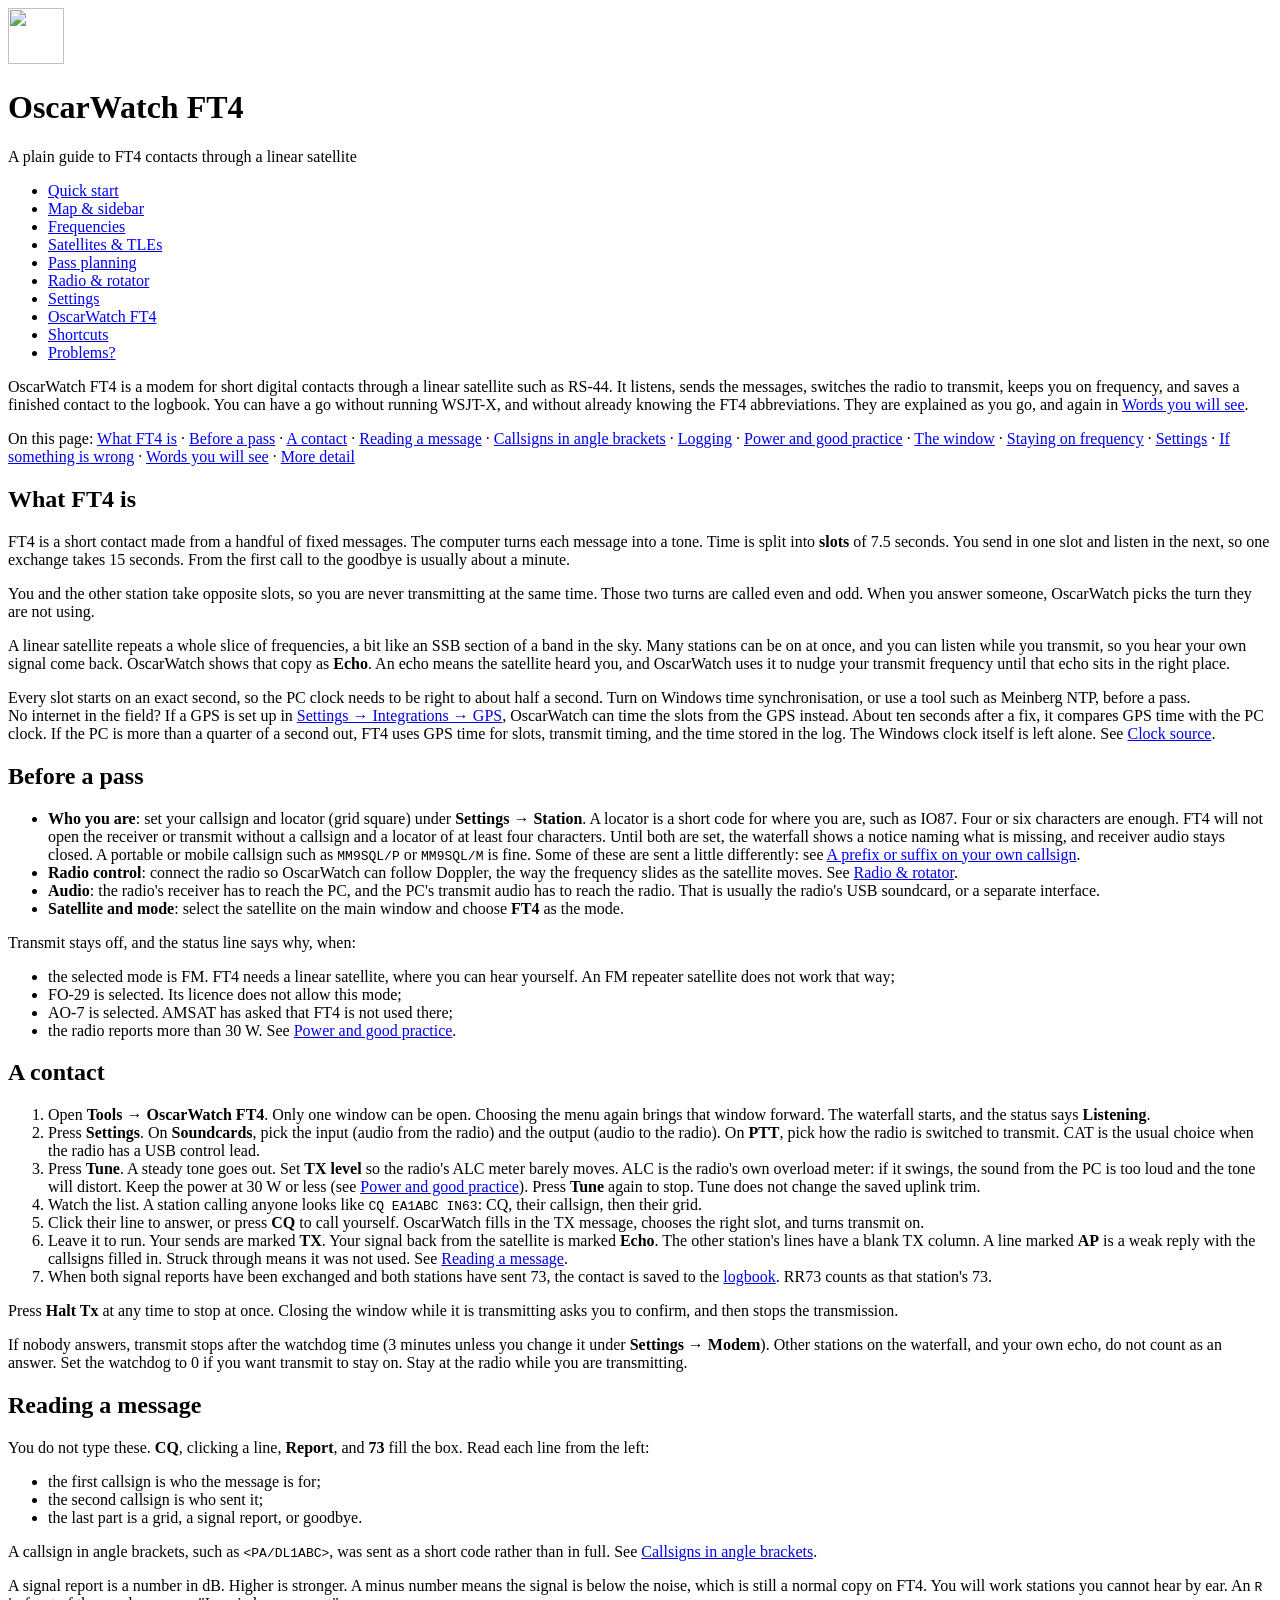
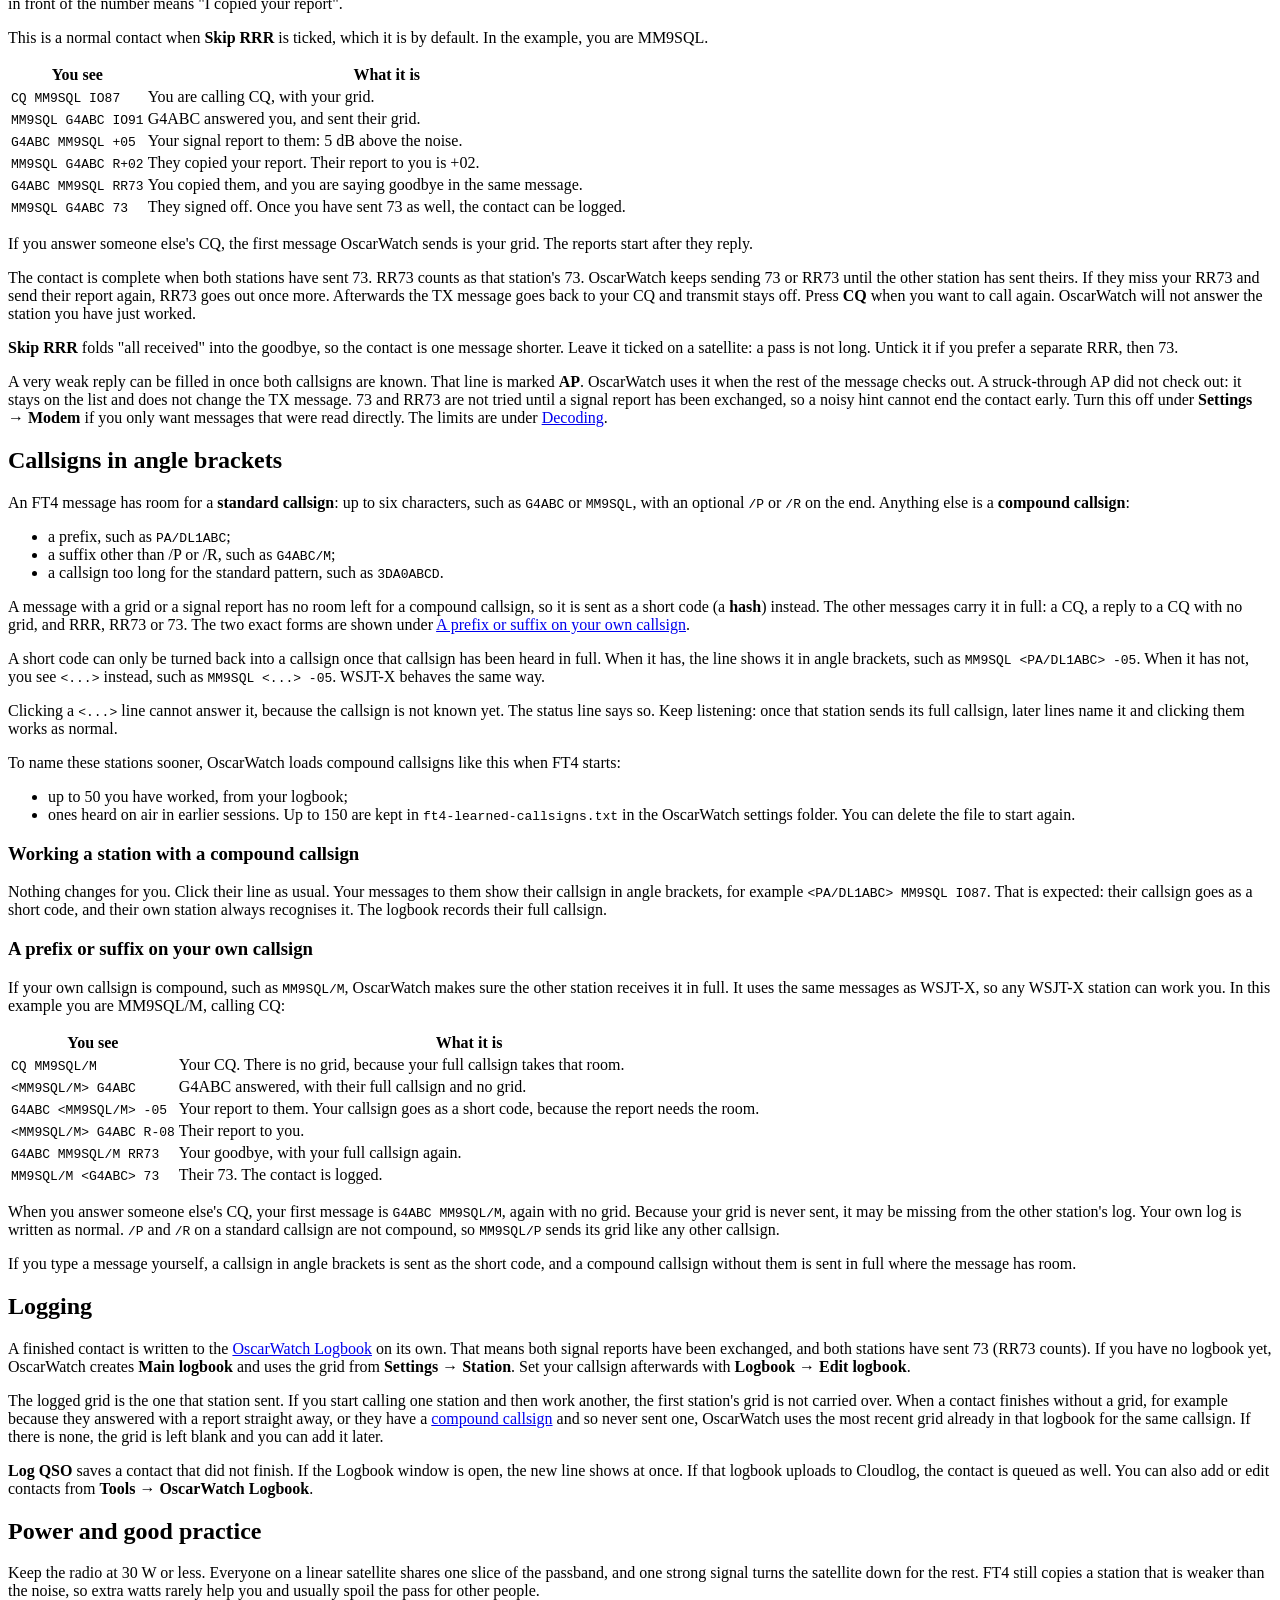
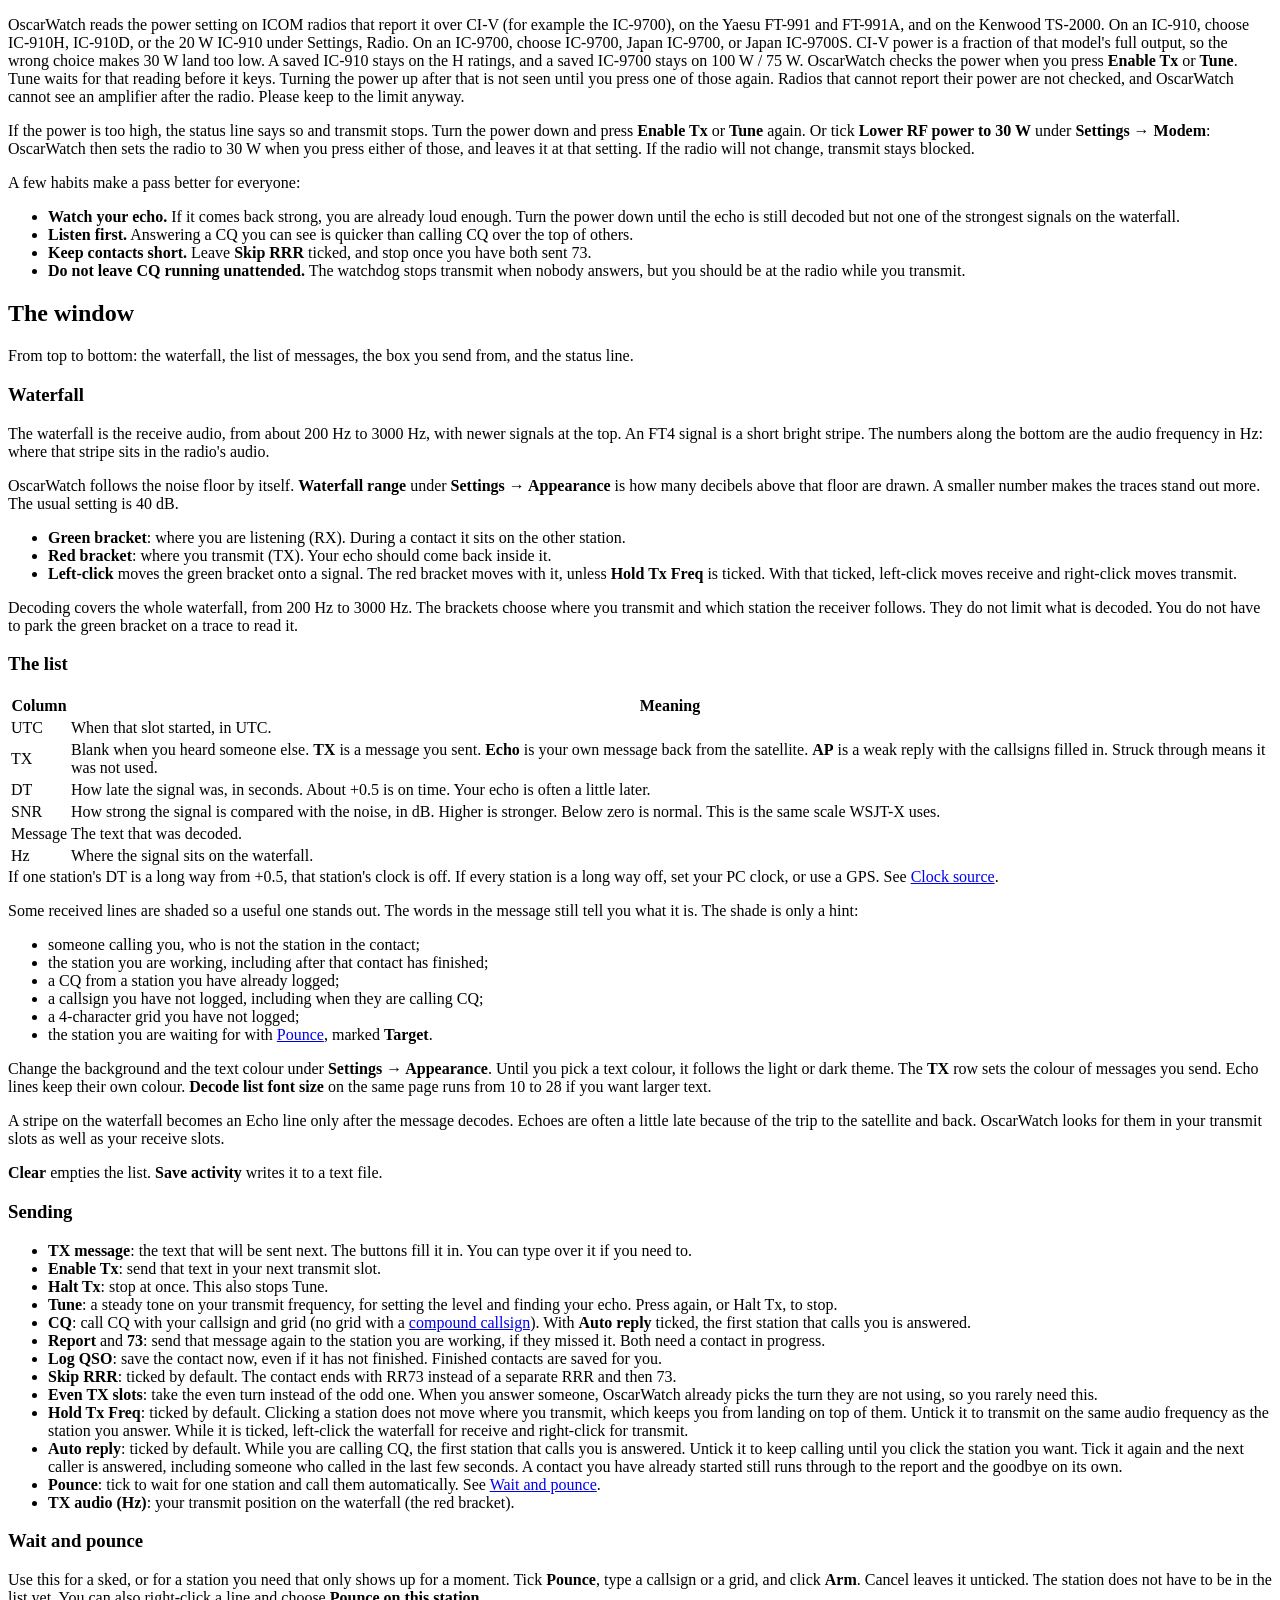
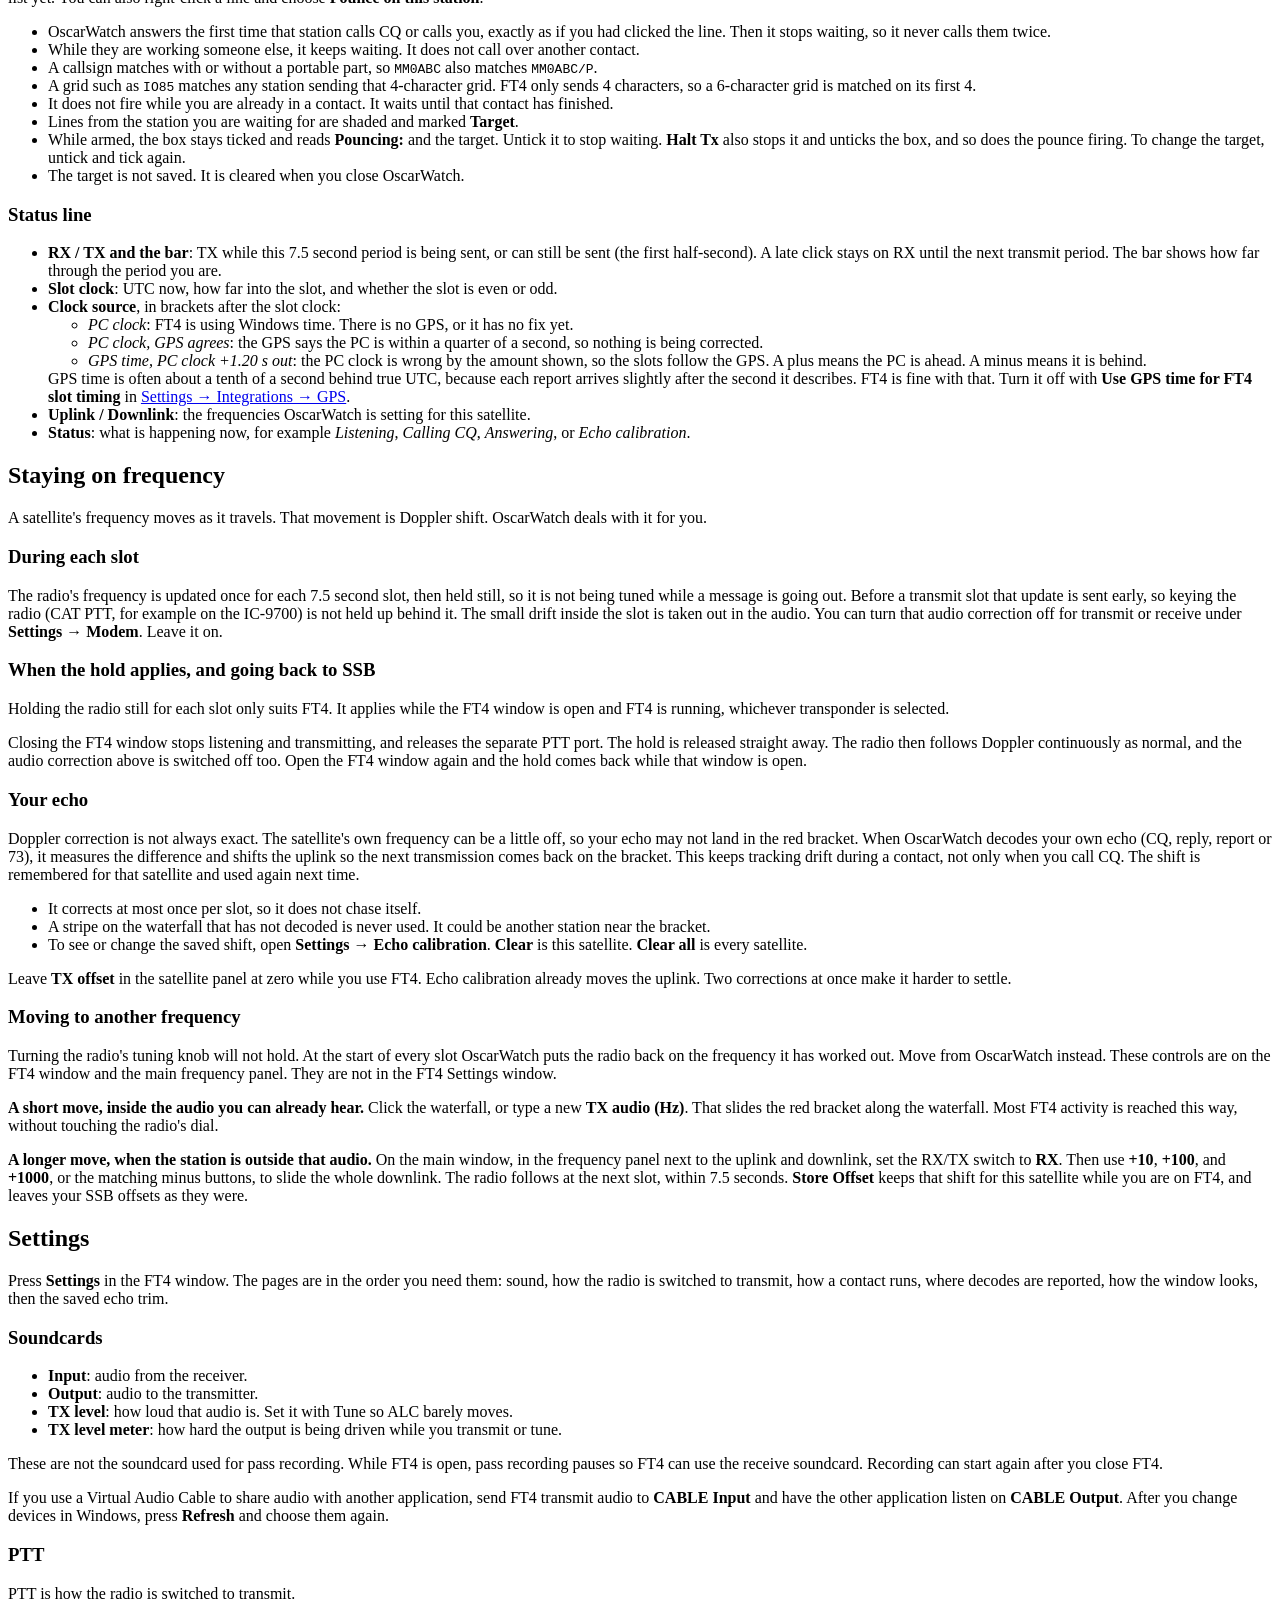
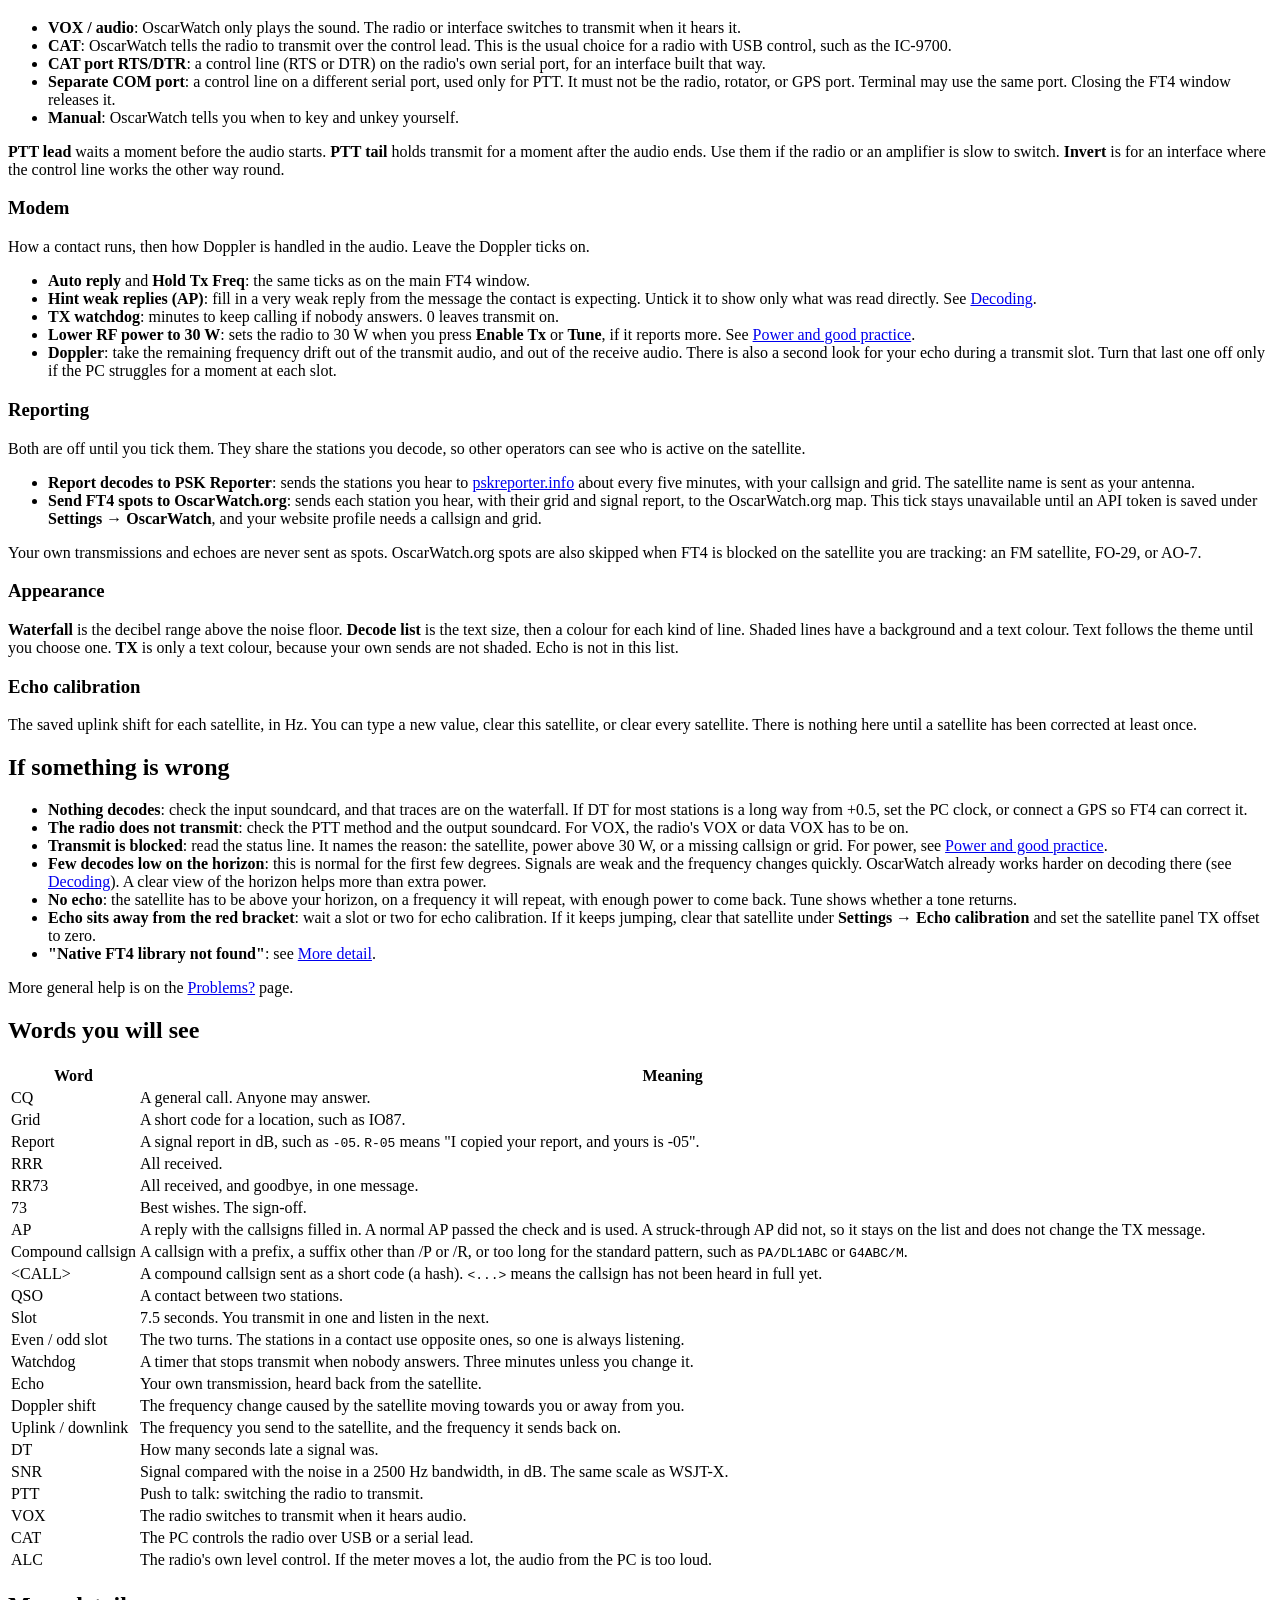
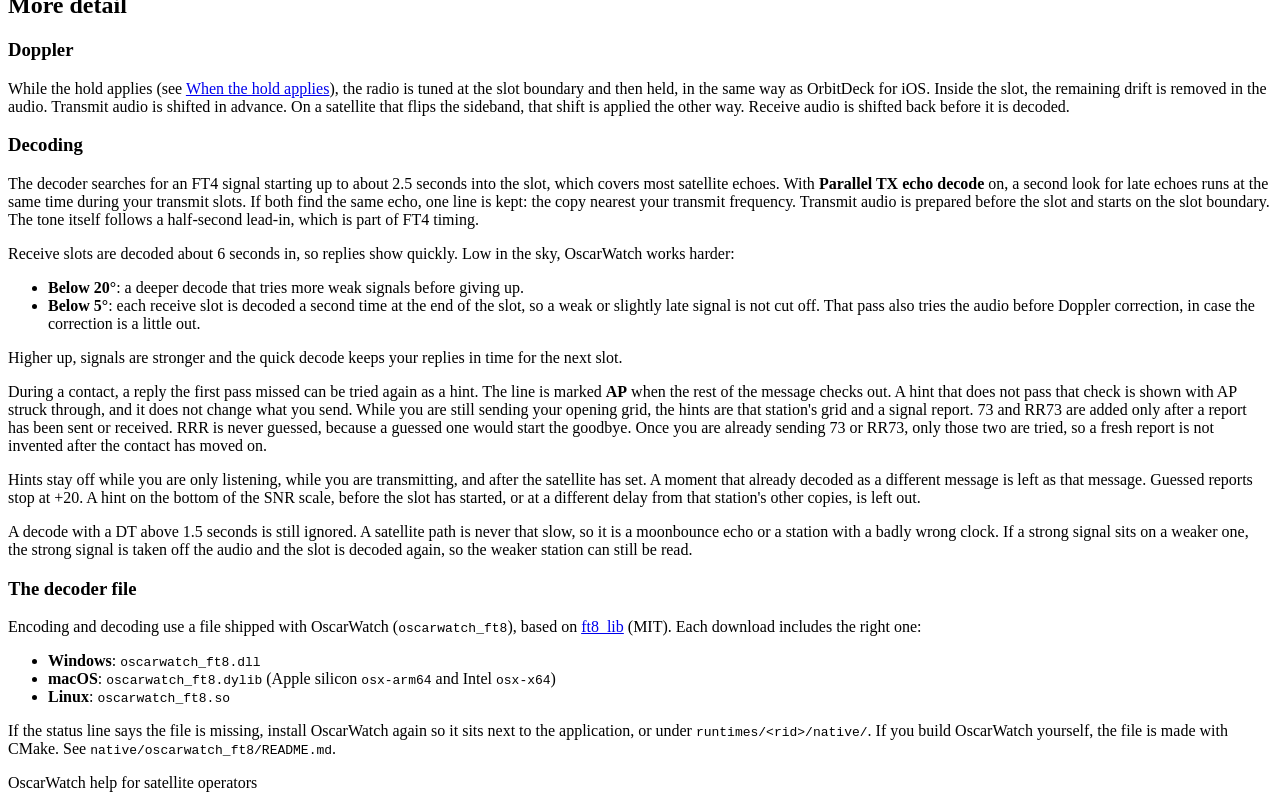
==== commit 44b2edf2: "Prompt for callsign and locator before FT4 listens FT4 silently showed a blank waterfall when the ca" ====
--- a/help/ft4.html
+++ b/help/ft4.html
@@ -92,9 +92,11 @@
 
       <h2 id="before-you-start">Before a pass</h2>
       <ul>
-        <li><strong>Who you are</strong>: set your callsign and grid square under
-          <strong>Settings → Station</strong>. A grid is a short code for where you are, such as IO87.
-          Four or six characters are enough. FT4 will not transmit without a callsign and a grid.
+        <li><strong>Who you are</strong>: set your callsign and locator (grid square) under
+          <strong>Settings → Station</strong>. A locator is a short code for where you are, such as IO87.
+          Four or six characters are enough. FT4 will not open the receiver or transmit without a callsign
+          and a locator of at least four characters. Until both are set, the waterfall shows a notice
+          naming what is missing, and receiver audio stays closed.
           A portable or mobile callsign such as <code>MM9SQL/P</code> or <code>MM9SQL/M</code> is fine.
           Some of these are sent a little differently: see
           <a href="#own-compound-call">A prefix or suffix on your own callsign</a>.</li>
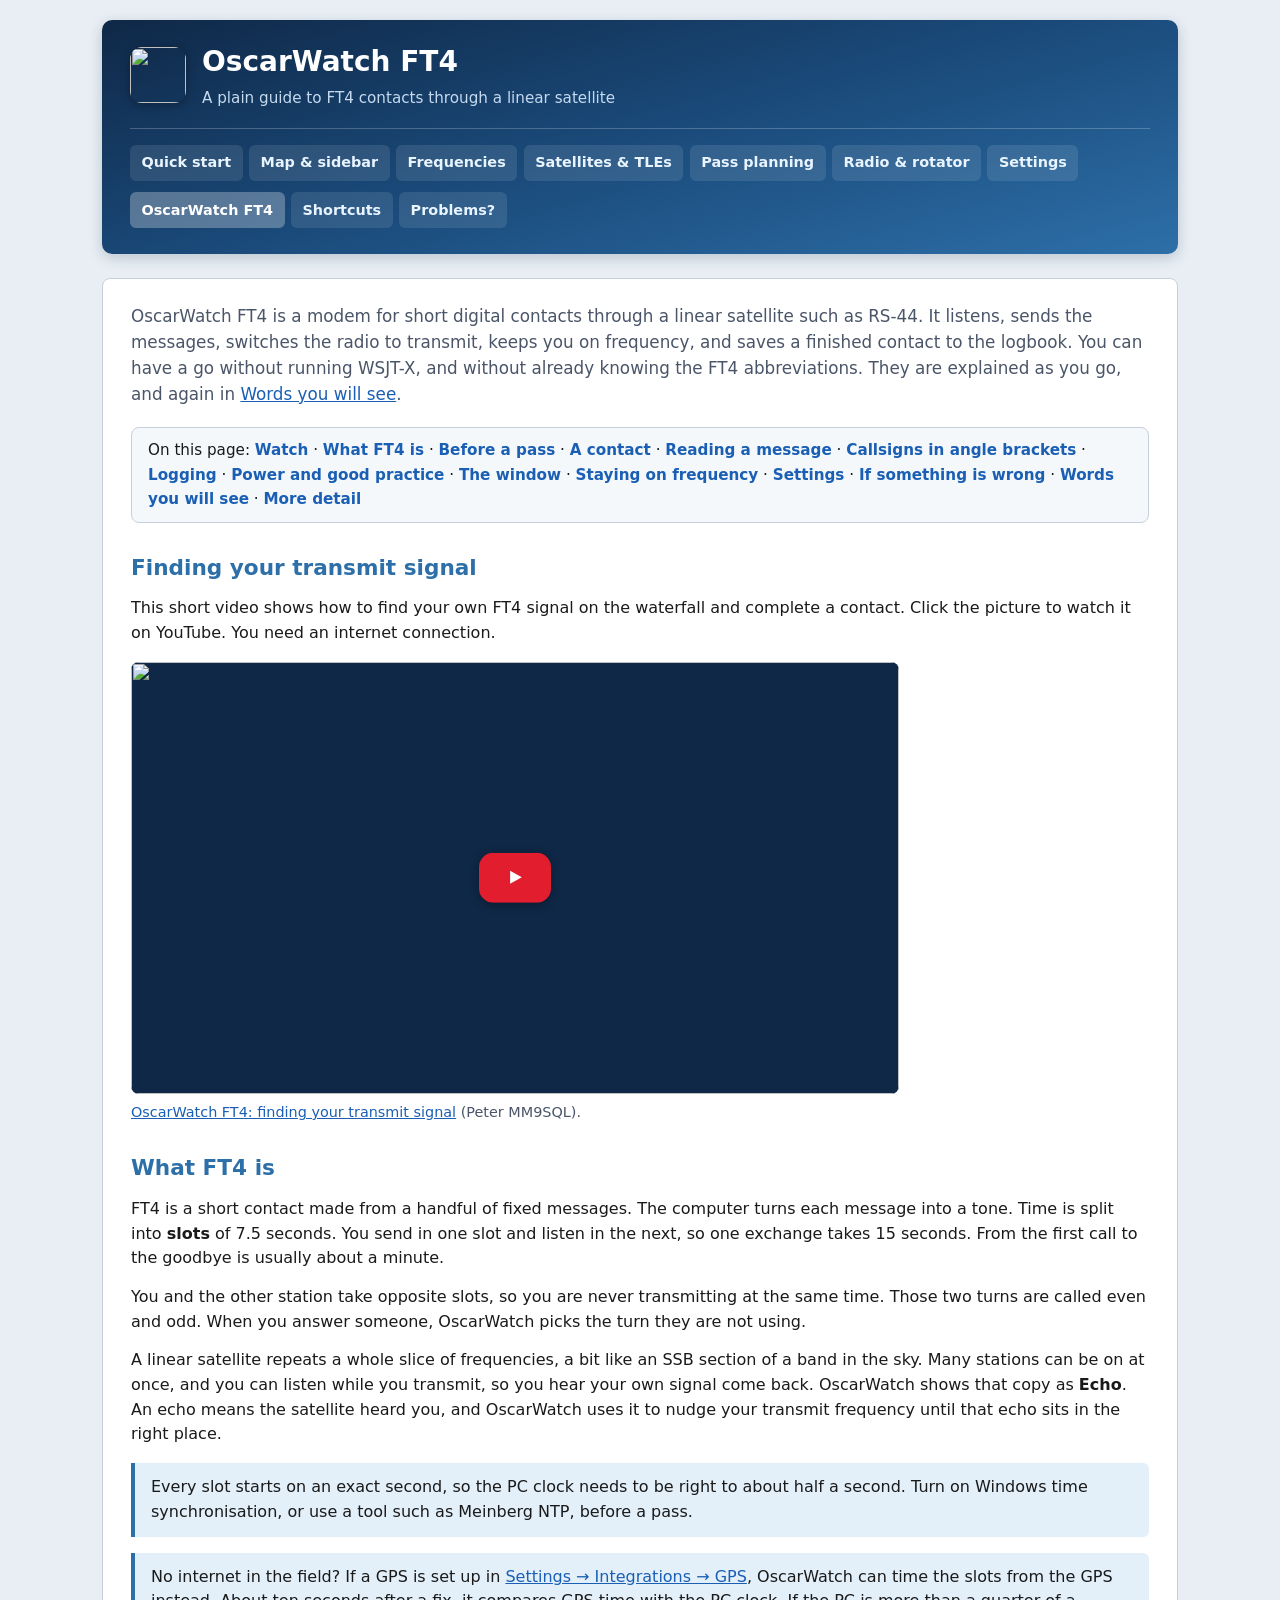
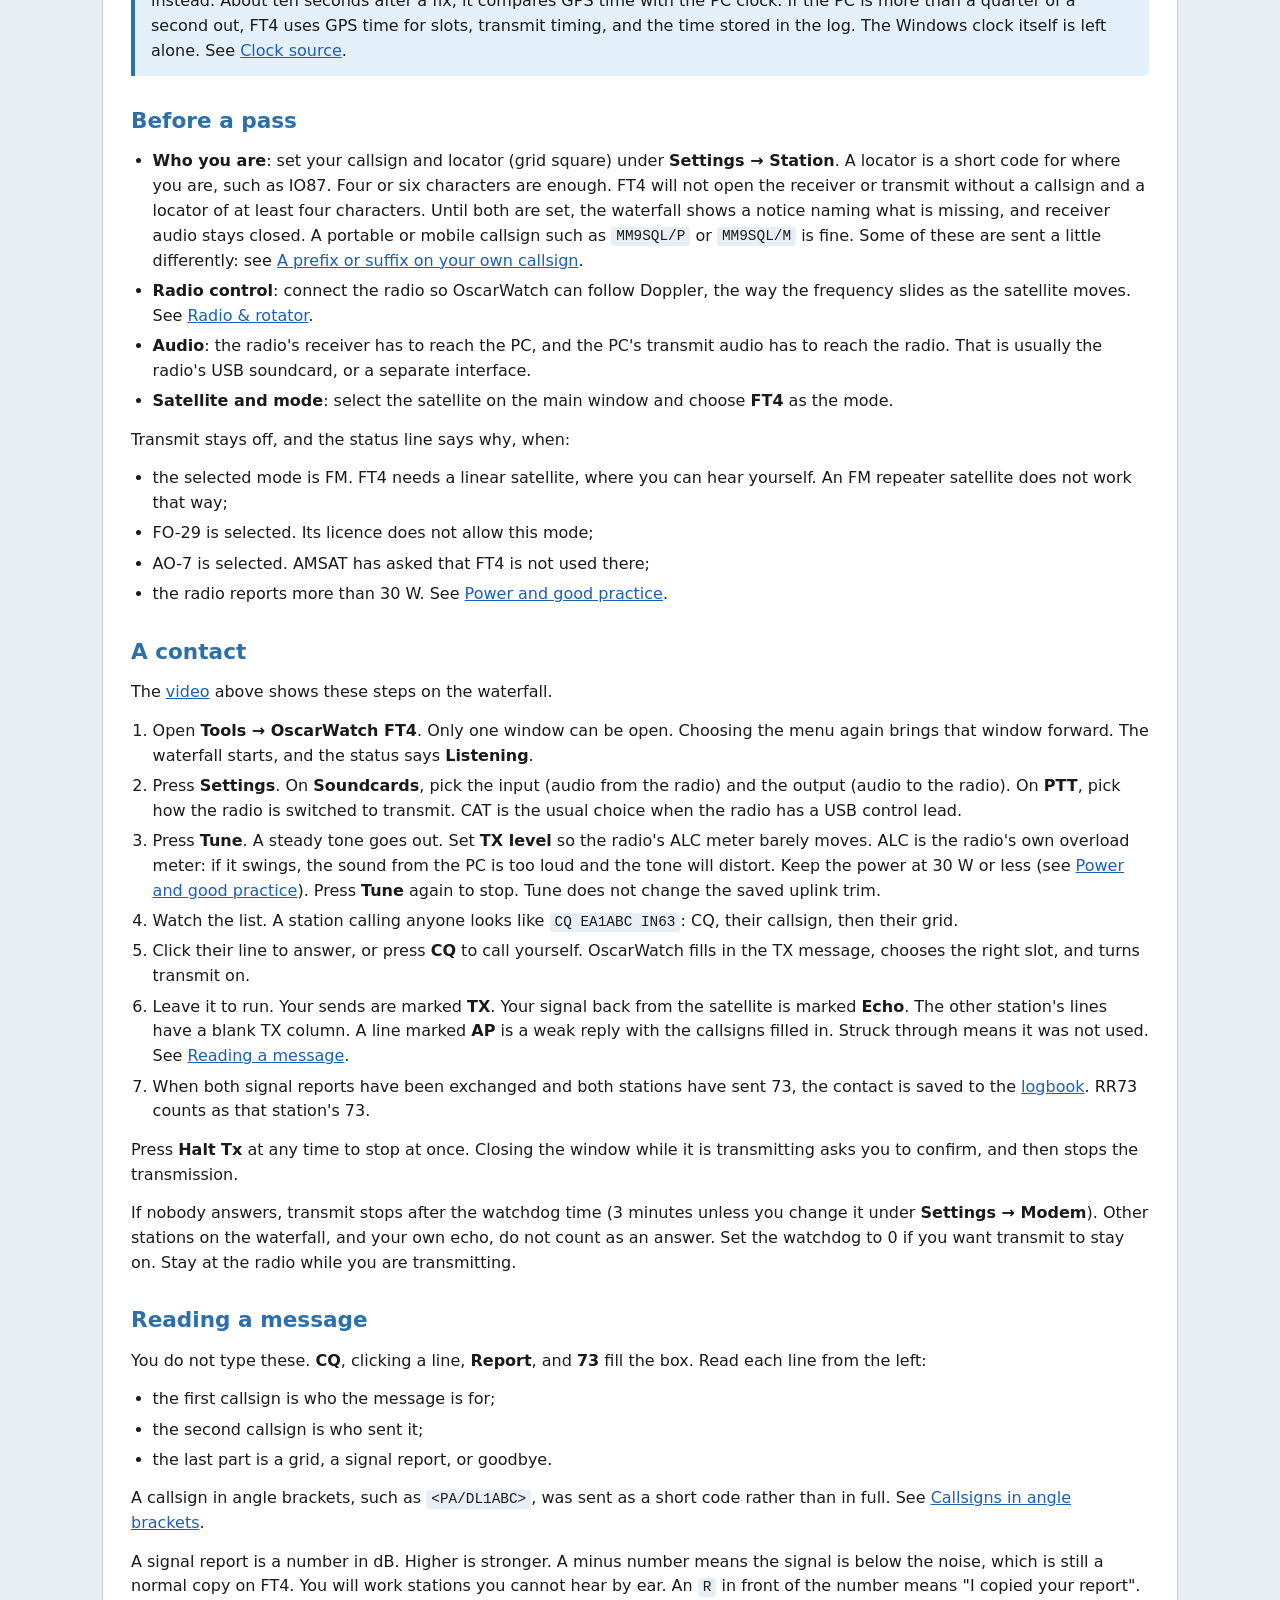
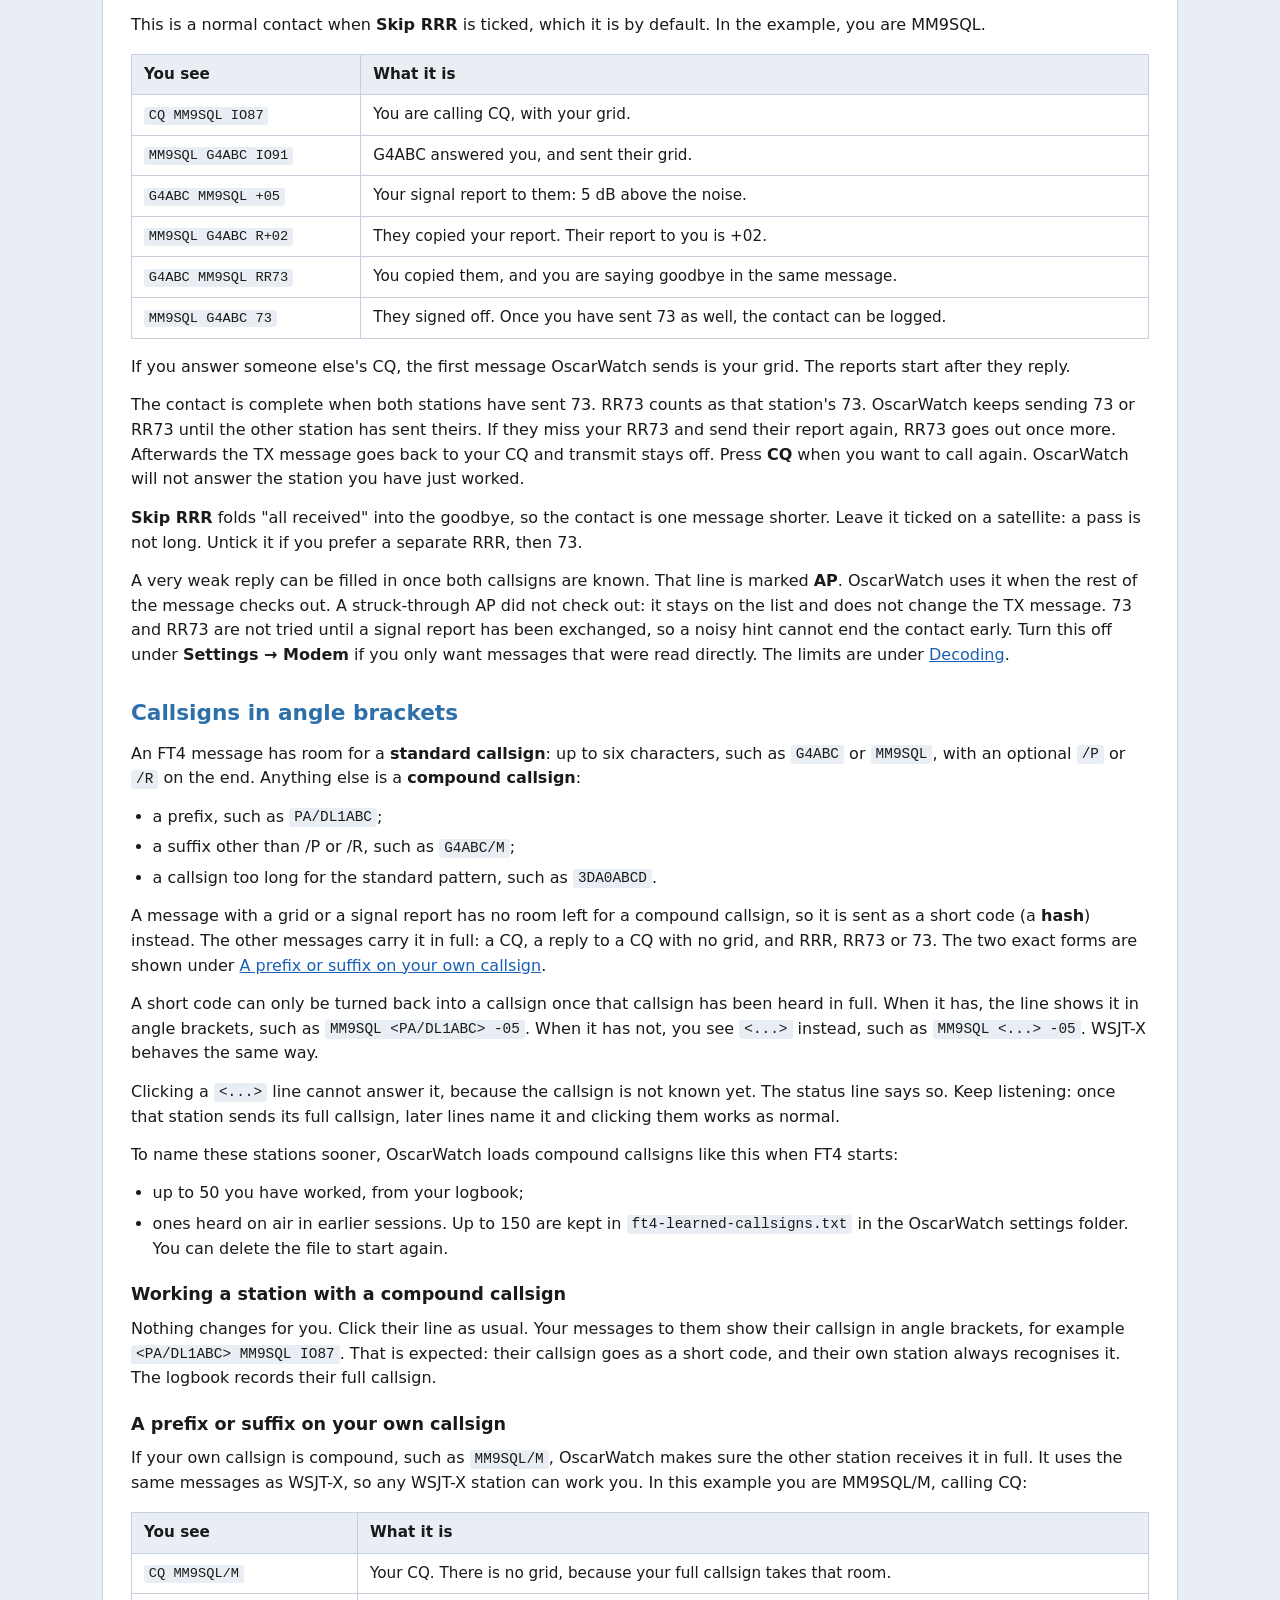
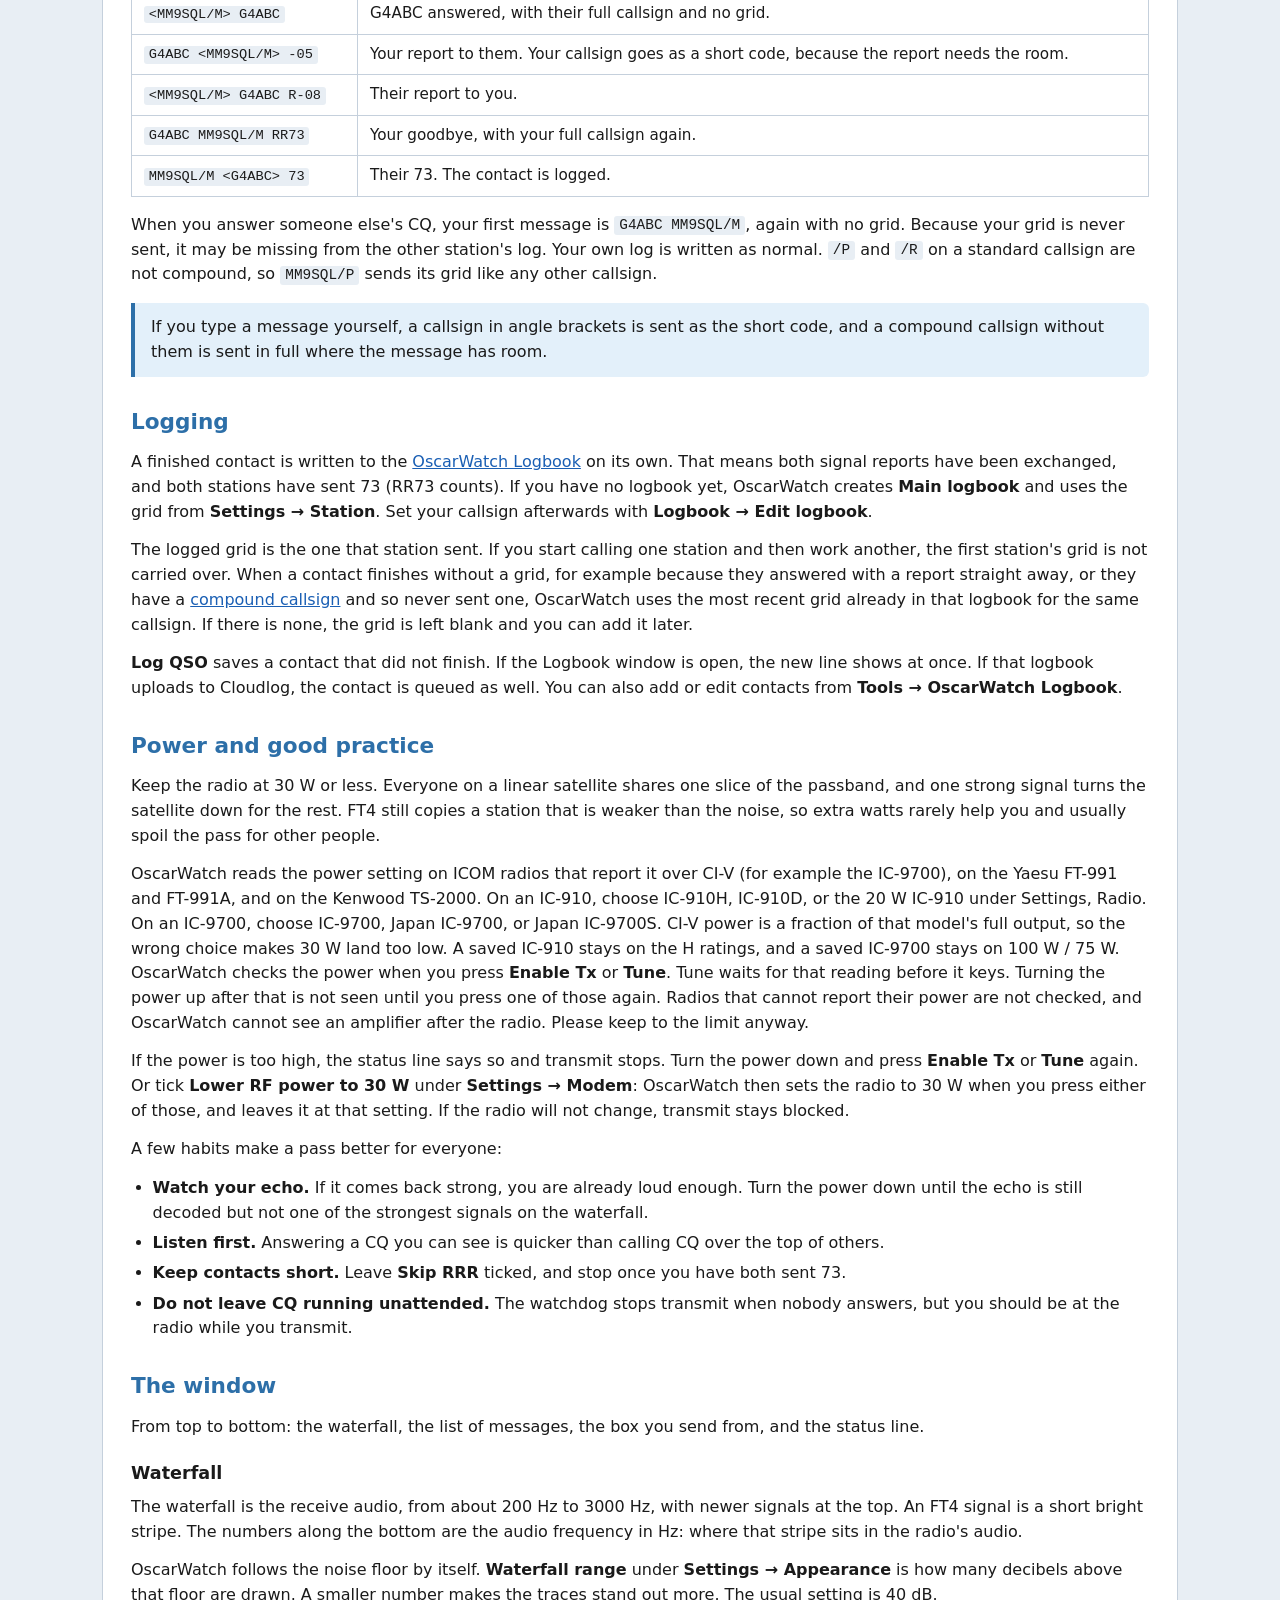
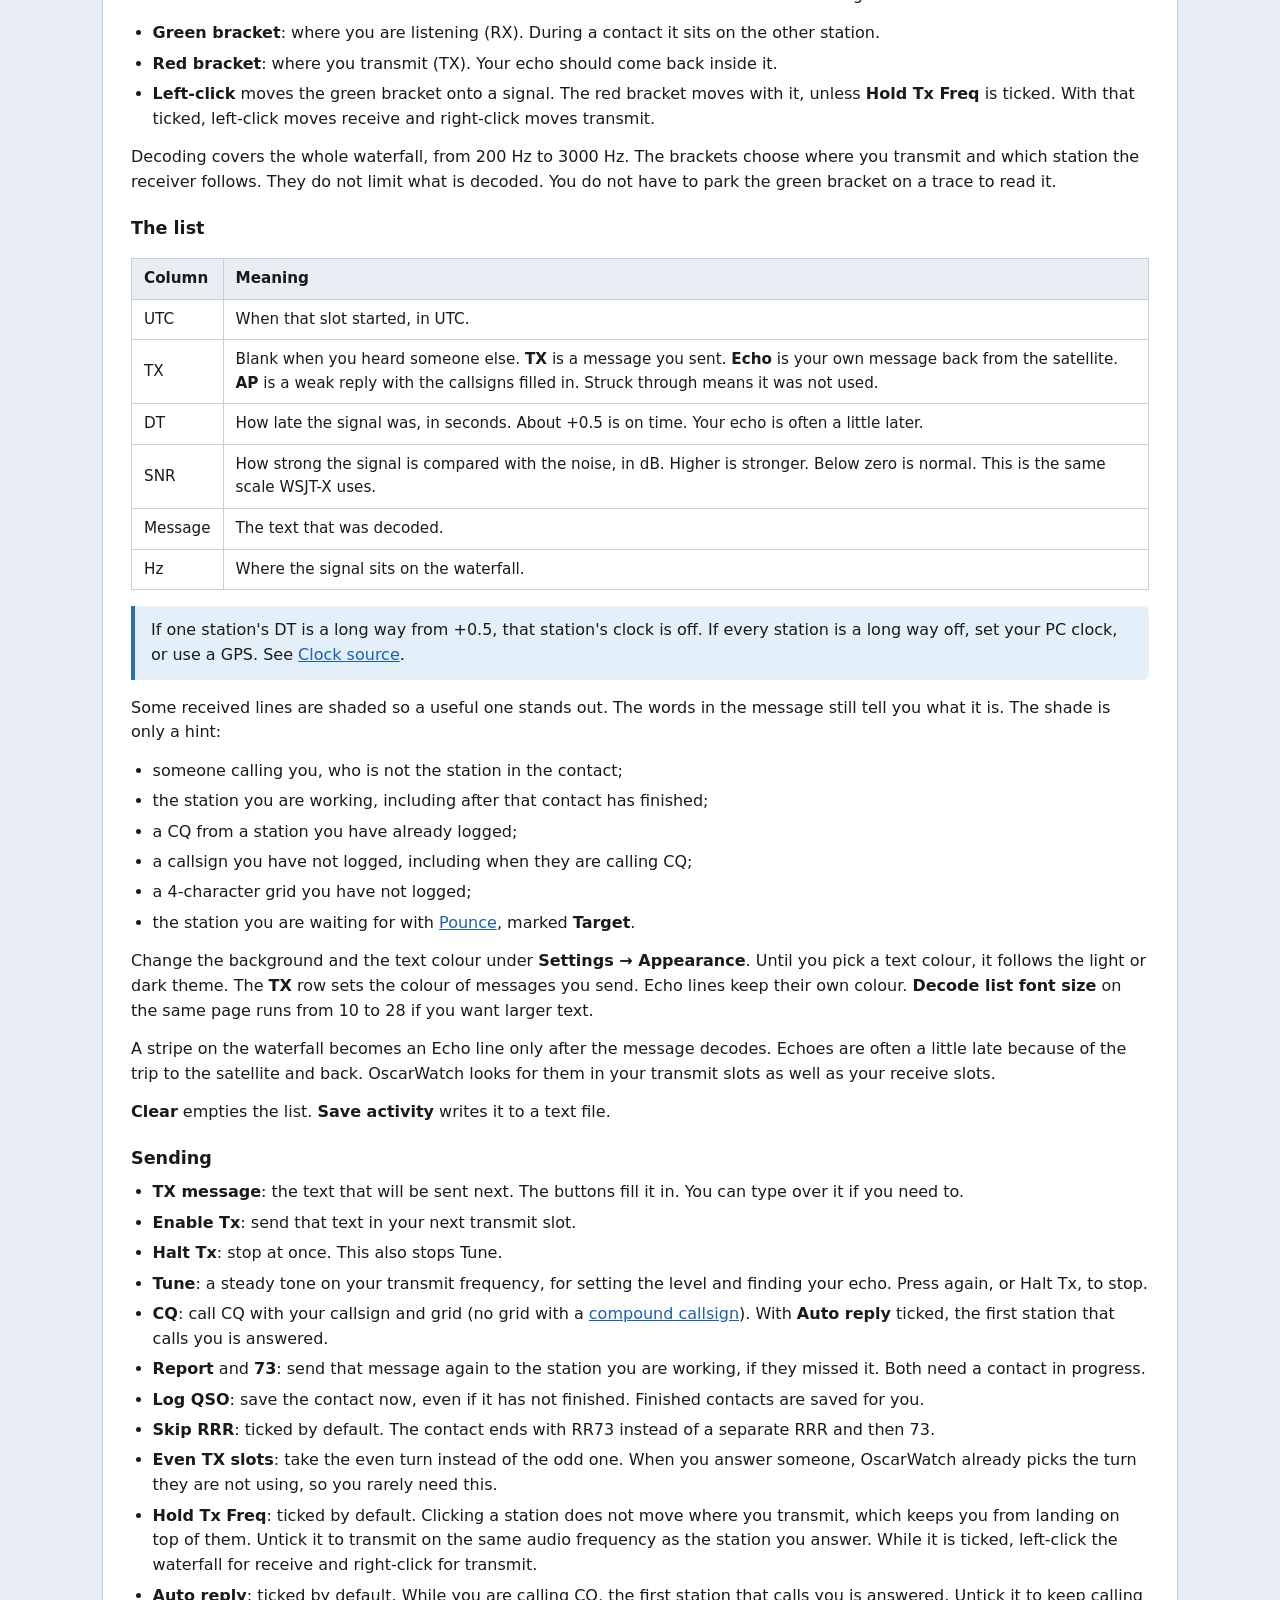
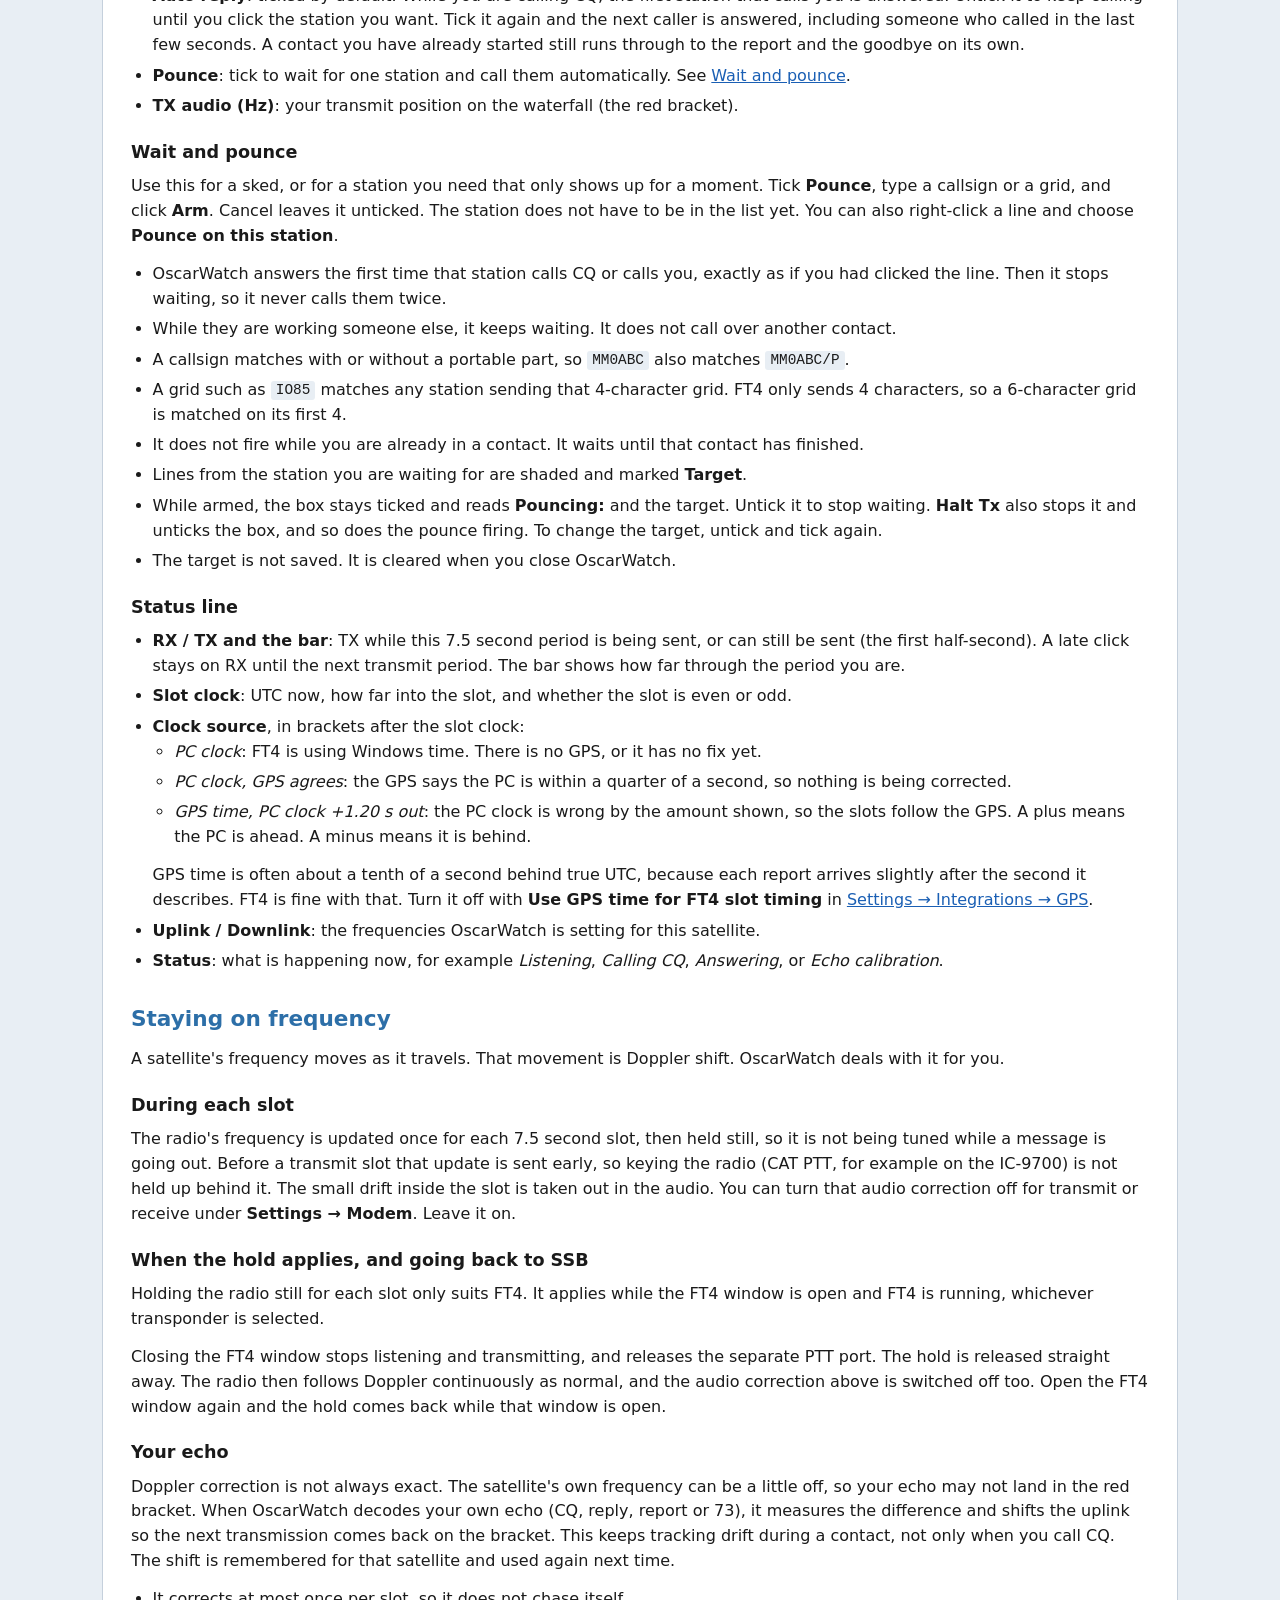
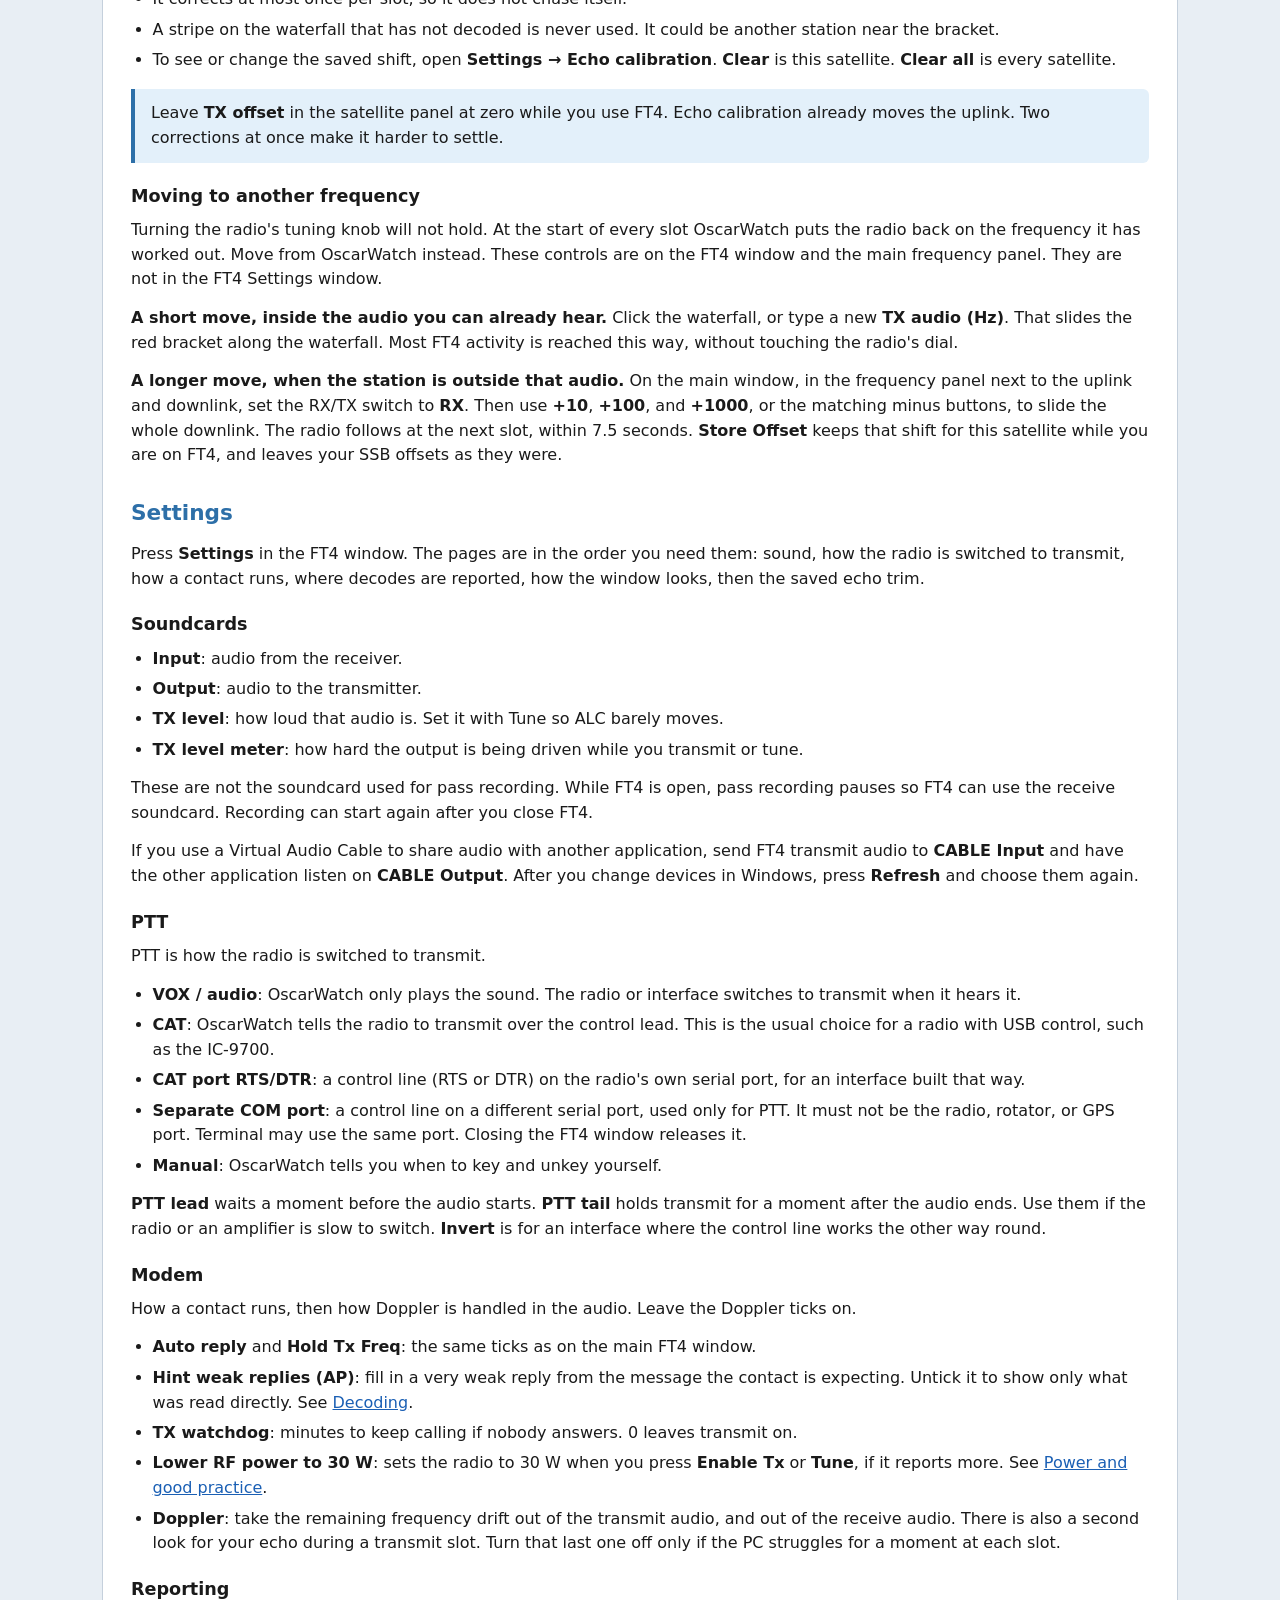
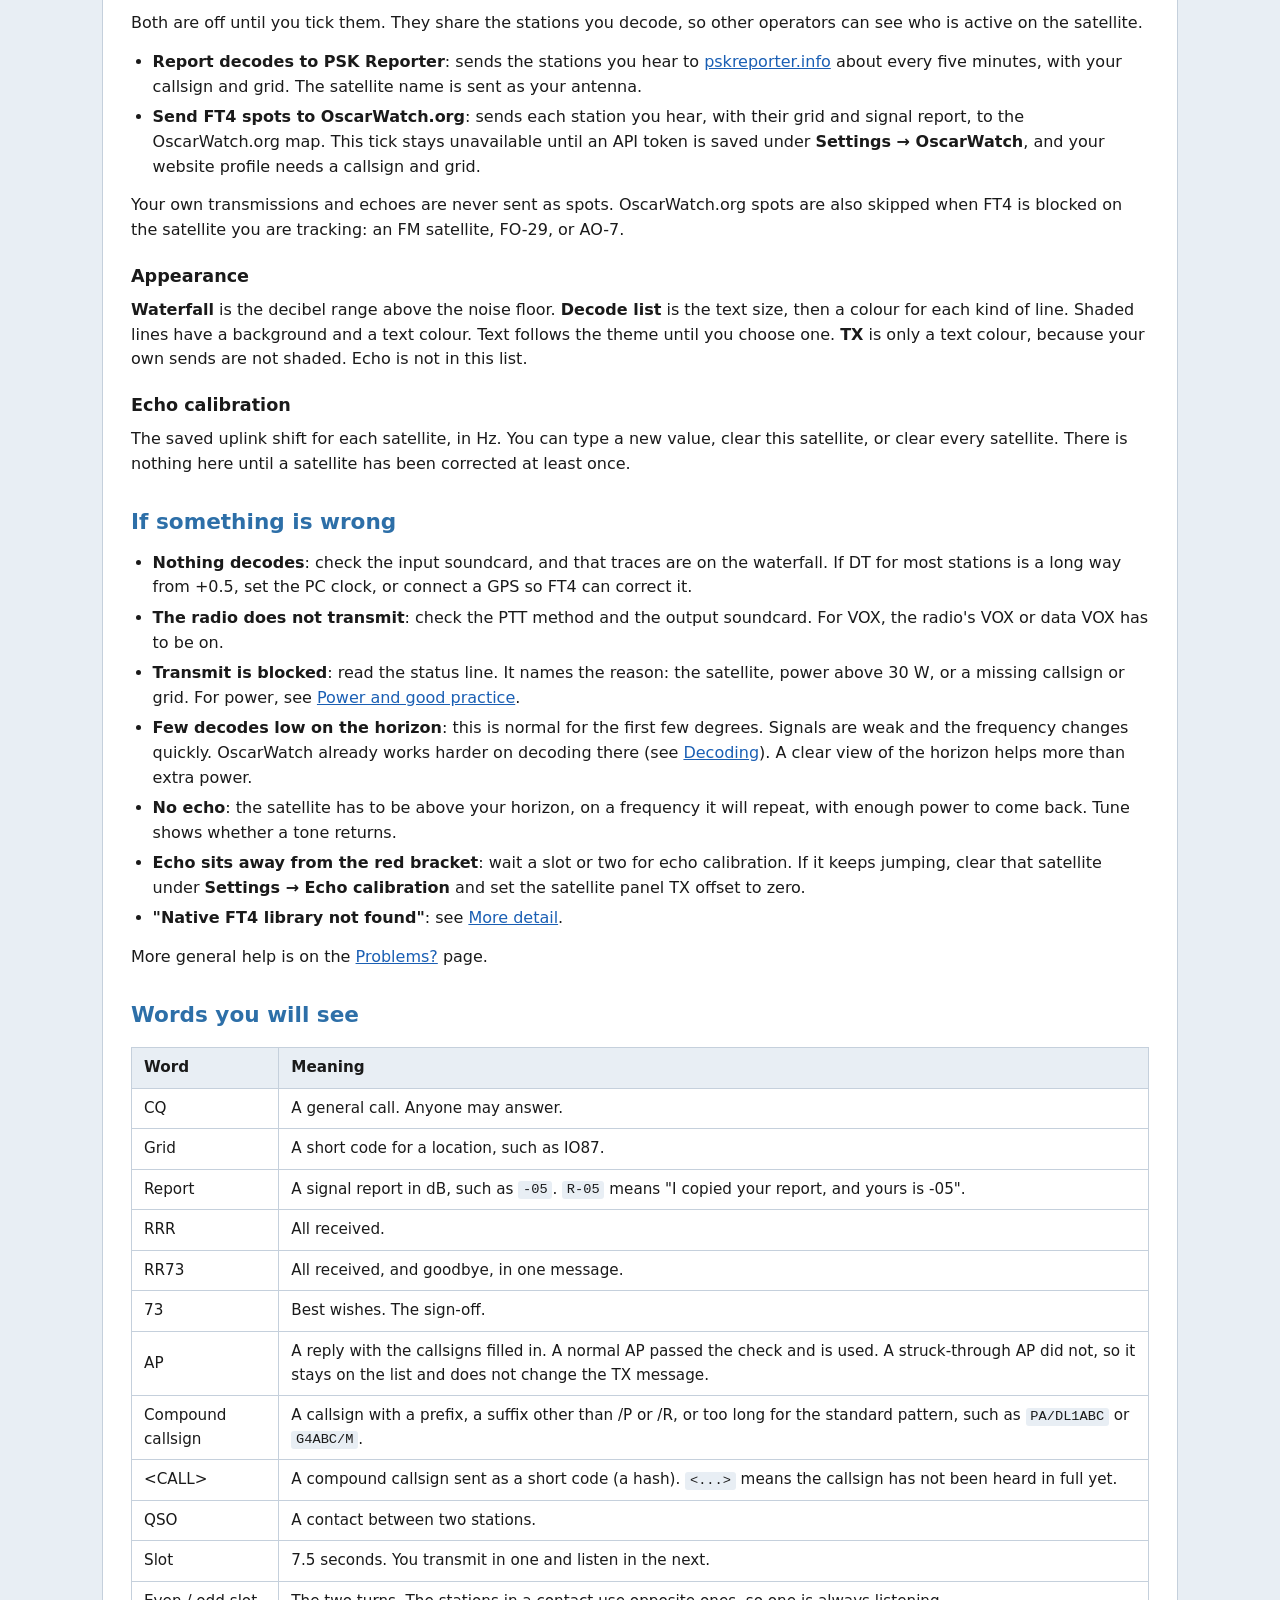
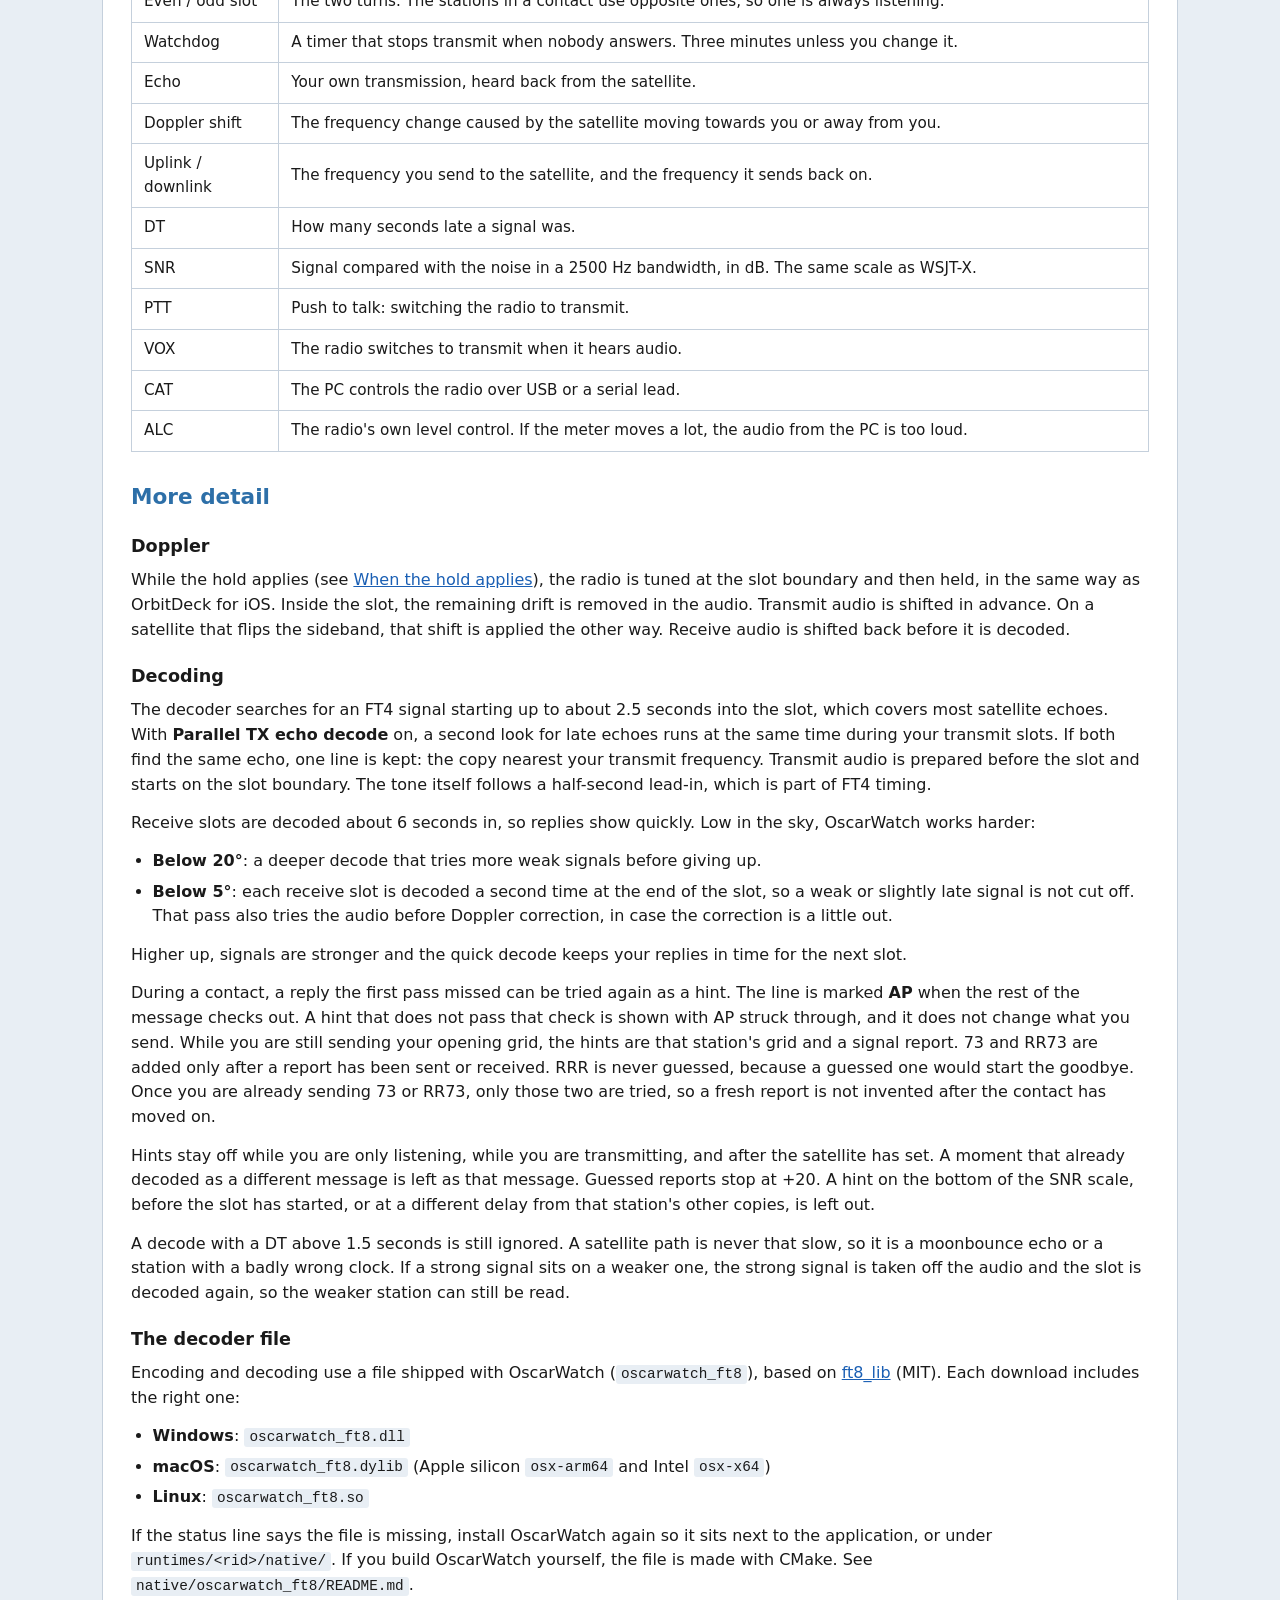
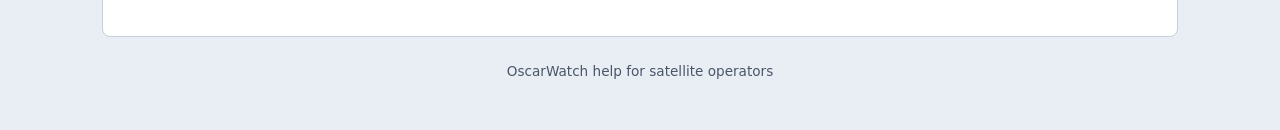
==== commit a25aedf6: "Add FT4 video link to help Add a "Finding your transmit signal" section to the FT4 help page with a " ====
--- a/help/ft4.html
+++ b/help/ft4.html
@@ -43,6 +43,7 @@
 
       <div class="subnav">
         On this page:
+        <a href="#watch">Watch</a> ·
         <a href="#what-is-ft4">What FT4 is</a> ·
         <a href="#before-you-start">Before a pass</a> ·
         <a href="#first-contact">A contact</a> ·
@@ -57,6 +58,21 @@
         <a href="#glossary">Words you will see</a> ·
         <a href="#advanced">More detail</a>
       </div>
+
+      <h2 id="watch">Finding your transmit signal</h2>
+      <p>
+        This short video shows how to find your own FT4 signal on the waterfall and complete a contact.
+        Click the picture to watch it on YouTube. You need an internet connection.
+      </p>
+      <figure class="video">
+        <a class="video-fallback" href="https://www.youtube.com/watch?v=plgA8LKXmXc" target="_blank" rel="noopener" aria-label="Play OscarWatch FT4: finding your transmit signal on YouTube">
+          <img src="https://i.ytimg.com/vi/plgA8LKXmXc/hqdefault.jpg" alt="" width="480" height="360" />
+        </a>
+        <figcaption>
+          <a href="https://www.youtube.com/watch?v=plgA8LKXmXc" target="_blank" rel="noopener">OscarWatch FT4: finding your transmit signal</a>
+          (Peter MM9SQL).
+        </figcaption>
+      </figure>
 
       <h2 id="what-is-ft4">What FT4 is</h2>
       <p>
@@ -117,6 +133,7 @@
       </ul>
 
       <h2 id="first-contact">A contact</h2>
+      <p>The <a href="#watch">video</a> above shows these steps on the waterfall.</p>
       <ol>
         <li>Open <strong>Tools → OscarWatch FT4</strong>. Only one window can be open. Choosing the
           menu again brings that window forward. The waterfall starts, and the status says
--- a/help/styles.css
+++ b/help/styles.css
@@ -0,0 +1,305 @@
+:root {
+  --bg: #e8eef4;
+  --card: #ffffff;
+  --text: #1a1a1a;
+  --muted: #4a5568;
+  --accent: #2d6fa8;
+  --accent-dark: #0f2847;
+  --accent-mid: #1a4a7a;
+  --border: #c5d0dc;
+  --link: #1a5fb4;
+}
+
+* {
+  box-sizing: border-box;
+}
+
+body {
+  margin: 0;
+  font-family: "Segoe UI", system-ui, sans-serif;
+  font-size: 16px;
+  line-height: 1.55;
+  color: var(--text);
+  background: var(--bg);
+}
+
+.wrap {
+  max-width: min(1100px, calc(100vw - 1.5rem));
+  margin: 0 auto;
+  padding: 1.25rem 0.75rem 3rem;
+}
+
+header {
+  background: linear-gradient(165deg, var(--accent-dark) 0%, var(--accent-mid) 50%, var(--accent) 100%);
+  border: none;
+  border-radius: 10px;
+  padding: 1.25rem 1.75rem;
+  margin-bottom: 1.5rem;
+  color: #f0f6fc;
+  box-shadow: 0 4px 14px rgba(15, 40, 71, 0.2);
+}
+
+.brand {
+  display: flex;
+  align-items: center;
+  gap: 1rem;
+}
+
+.brand-home {
+  display: block;
+  flex-shrink: 0;
+  line-height: 0;
+  border-radius: 12px;
+}
+
+.brand-home:hover {
+  opacity: 0.88;
+}
+
+.brand-home:focus-visible {
+  outline: 2px solid rgba(255, 255, 255, 0.7);
+  outline-offset: 2px;
+}
+
+.brand-icon {
+  border-radius: 12px;
+  flex-shrink: 0;
+  box-shadow: 0 2px 10px rgba(0, 0, 0, 0.3);
+}
+
+.brand-text {
+  min-width: 0;
+}
+
+header h1 {
+  margin: 0 0 0.2rem;
+  font-size: 1.75rem;
+  color: #ffffff;
+}
+
+header .tagline {
+  margin: 0;
+  color: #c5daf0;
+  font-size: 0.95rem;
+}
+
+header nav {
+  margin-top: 1.1rem;
+  padding-top: 1rem;
+  border-top: 1px solid rgba(255, 255, 255, 0.22);
+}
+
+header nav ul {
+  list-style: none;
+  margin: 0;
+  padding: 0;
+  display: flex;
+  flex-wrap: wrap;
+  gap: 0.4rem;
+}
+
+header nav a {
+  display: inline-block;
+  color: #e8f4ff;
+  text-decoration: none;
+  font-weight: 600;
+  font-size: 0.9rem;
+  padding: 0.42rem 0.72rem;
+  border-radius: 6px;
+  background: rgba(255, 255, 255, 0.1);
+  white-space: nowrap;
+}
+
+header nav a:hover {
+  background: rgba(255, 255, 255, 0.2);
+  text-decoration: none;
+  color: #ffffff;
+}
+
+header nav a[aria-current="page"] {
+  background: rgba(255, 255, 255, 0.28);
+  color: #ffffff;
+}
+
+main {
+  background: var(--card);
+  border: 1px solid var(--border);
+  border-radius: 8px;
+  padding: 1.5rem 1.75rem;
+}
+
+main a {
+  color: var(--link);
+}
+
+h2 {
+  margin: 1.75rem 0 0.75rem;
+  font-size: 1.35rem;
+  color: var(--accent);
+}
+
+h2:first-child {
+  margin-top: 0;
+}
+
+h3 {
+  margin: 1.25rem 0 0.5rem;
+  font-size: 1.1rem;
+}
+
+p,
+ul,
+ol {
+  margin: 0 0 0.85rem;
+}
+
+ul,
+ol {
+  padding-left: 1.35rem;
+}
+
+li {
+  margin-bottom: 0.35rem;
+}
+
+.tip {
+  background: #e3f0fa;
+  border-left: 4px solid var(--accent);
+  padding: 0.75rem 1rem;
+  margin: 1rem 0;
+  border-radius: 0 6px 6px 0;
+}
+
+.warn {
+  background: #fff4e5;
+  border-left: 4px solid #c77d0a;
+  padding: 0.75rem 1rem;
+  margin: 1rem 0;
+  border-radius: 0 6px 6px 0;
+}
+
+table {
+  width: 100%;
+  border-collapse: collapse;
+  margin: 1rem 0;
+  font-size: 0.95rem;
+}
+
+th,
+td {
+  border: 1px solid var(--border);
+  padding: 0.5rem 0.75rem;
+  text-align: left;
+}
+
+th {
+  background: #e8eef4;
+}
+
+code,
+.kbd {
+  font-family: Consolas, "Courier New", monospace;
+  font-size: 0.9em;
+  background: #e8eef4;
+  padding: 0.1em 0.35em;
+  border-radius: 3px;
+}
+
+footer {
+  margin-top: 1.5rem;
+  font-size: 0.85rem;
+  color: var(--muted);
+  text-align: center;
+}
+
+footer a {
+  color: var(--link);
+}
+
+.subnav {
+  background: #f4f8fb;
+  border: 1px solid var(--border);
+  border-radius: 8px;
+  padding: 0.65rem 1rem;
+  margin-bottom: 1.25rem;
+  font-size: 0.95rem;
+  line-height: 1.6;
+}
+
+.subnav a {
+  color: var(--link);
+  text-decoration: none;
+  font-weight: 600;
+}
+
+.subnav a:hover {
+  text-decoration: underline;
+  color: var(--accent-dark);
+}
+
+.subnav a[aria-current="page"] {
+  color: var(--accent-dark);
+  text-decoration: none;
+}
+
+.lead {
+  font-size: 1.05rem;
+  color: var(--muted);
+  margin-bottom: 1.25rem;
+}
+
+.video {
+  margin: 1rem 0 1.25rem;
+  max-width: 48rem;
+}
+
+.video-fallback {
+  display: block;
+  width: 100%;
+  aspect-ratio: 16 / 9;
+  border: 0;
+  border-radius: 8px;
+  background: #0f2847;
+}
+
+.video-fallback {
+  position: relative;
+  overflow: hidden;
+  text-decoration: none;
+}
+
+.video-fallback img {
+  display: block;
+  width: 100%;
+  height: 100%;
+  object-fit: cover;
+}
+
+.video-fallback::after {
+  content: "";
+  position: absolute;
+  left: 50%;
+  top: 50%;
+  width: 4.5rem;
+  height: 3.15rem;
+  transform: translate(-50%, -50%);
+  border-radius: 0.9rem;
+  background: #e11d2e url("data:image/svg+xml,%3Csvg xmlns='http://www.w3.org/2000/svg' viewBox='0 0 24 24'%3E%3Cpath fill='%23fff' d='M9 7.5v9l8-4.5z'/%3E%3C/svg%3E") center / 2.2rem no-repeat;
+  box-shadow: 0 2px 10px rgba(0, 0, 0, 0.35);
+}
+
+.video-fallback:hover::after,
+.video-fallback:focus-visible::after {
+  background-color: #ff2a3c;
+}
+
+.video-fallback:focus-visible {
+  outline: 3px solid var(--accent);
+  outline-offset: 3px;
+}
+
+.video figcaption {
+  margin-top: 0.45rem;
+  font-size: 0.9rem;
+  color: var(--muted);
+}
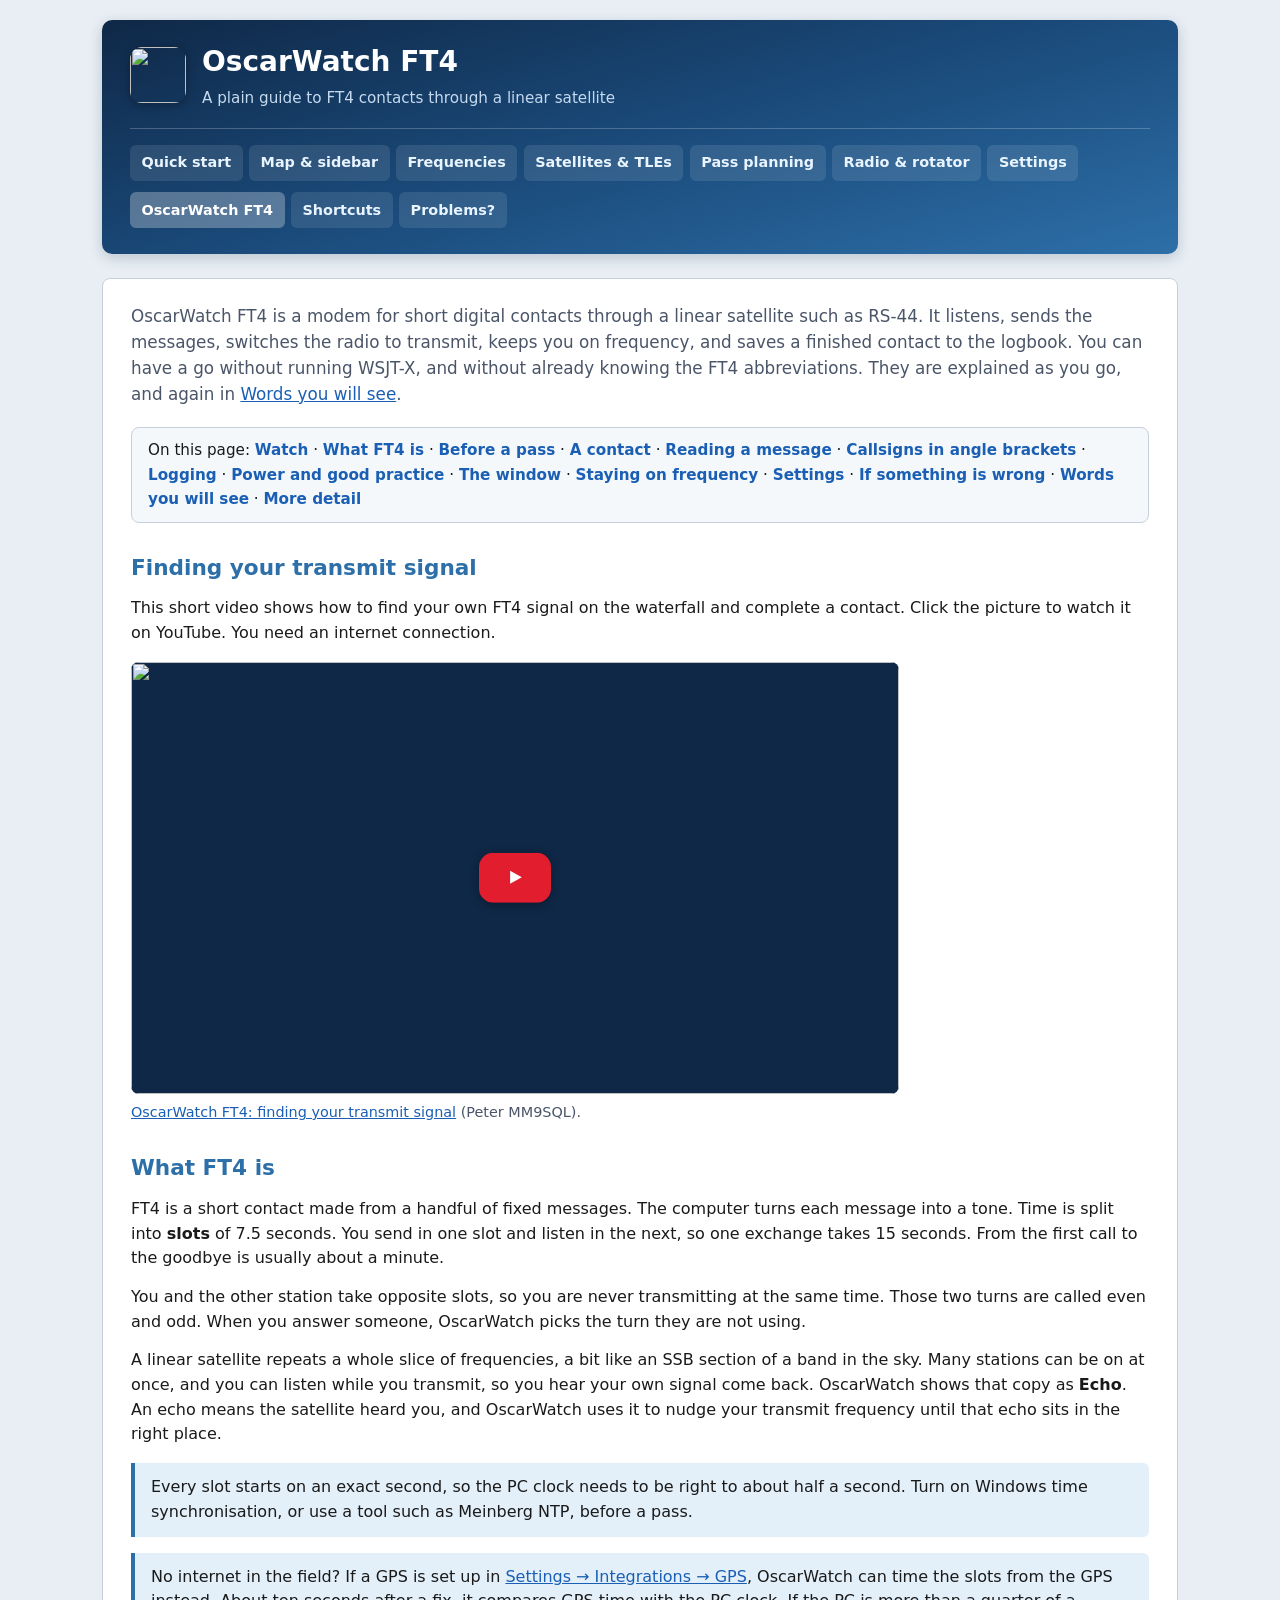
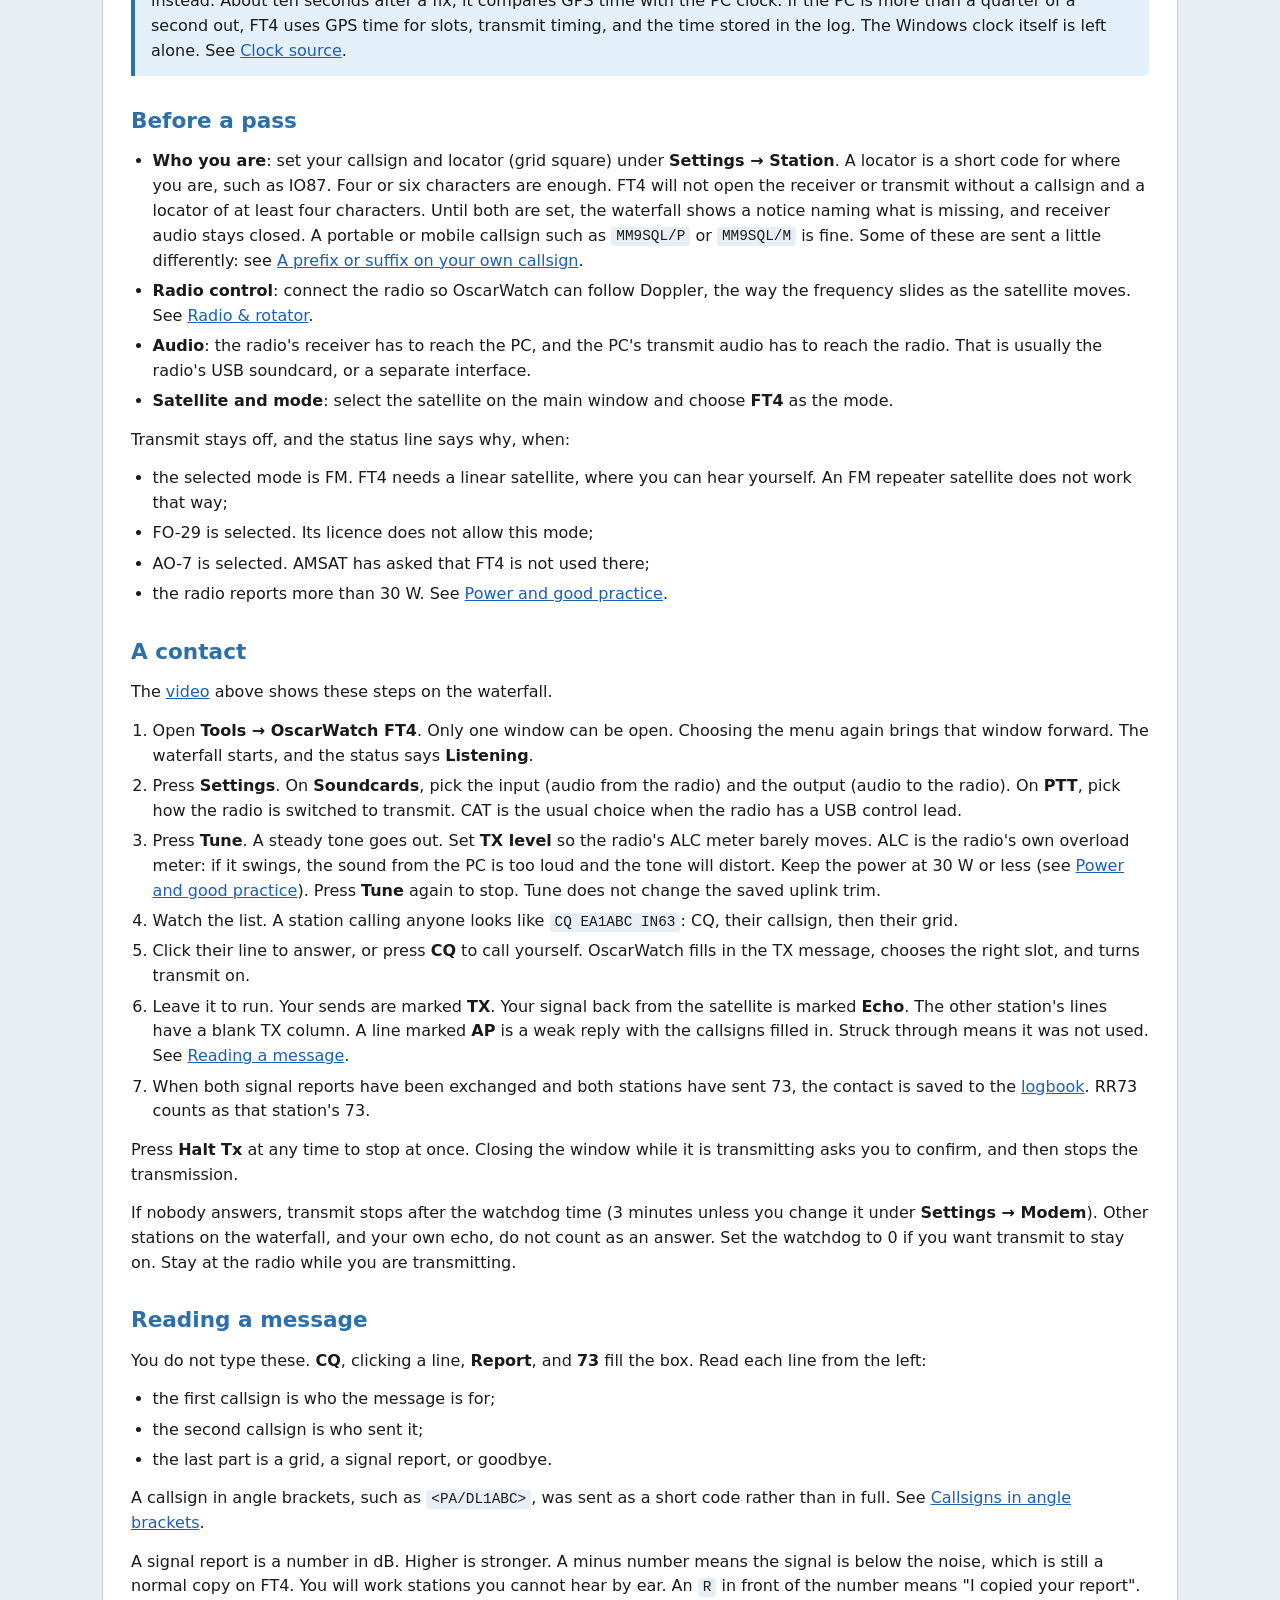
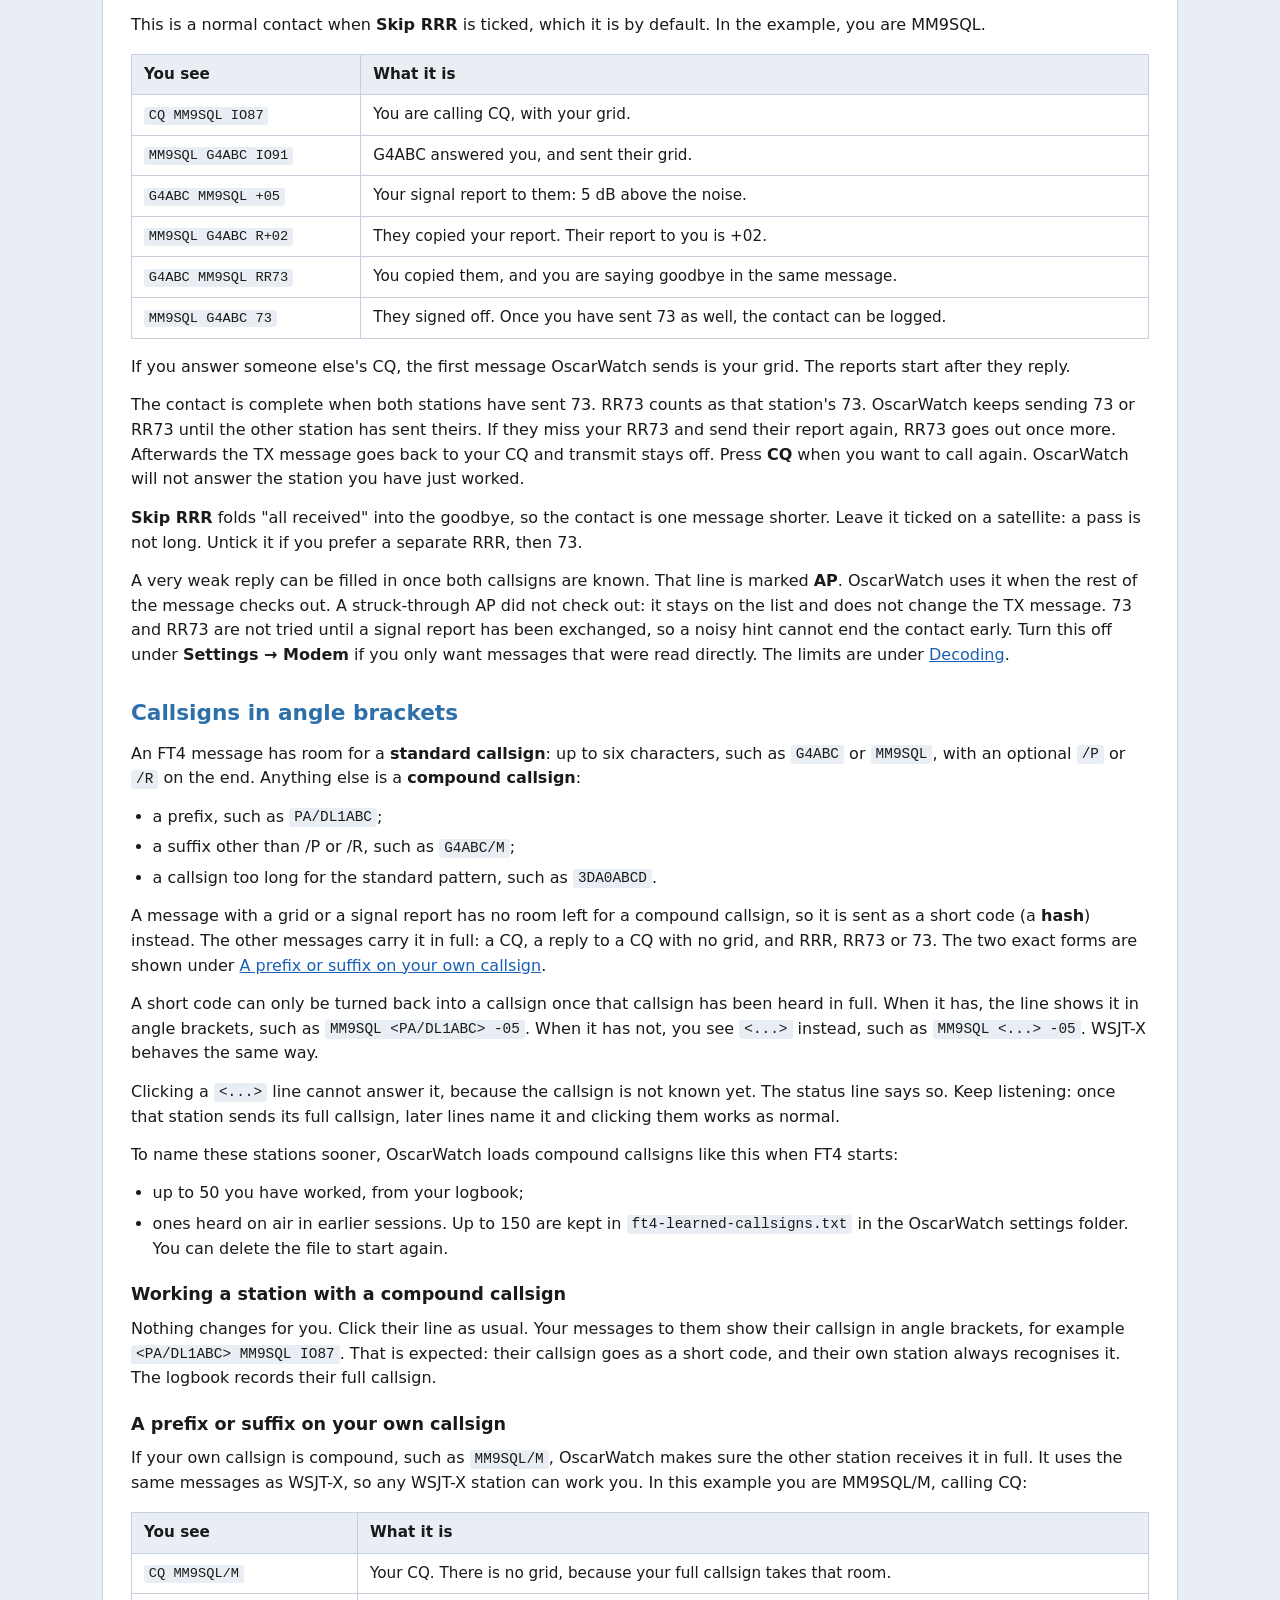
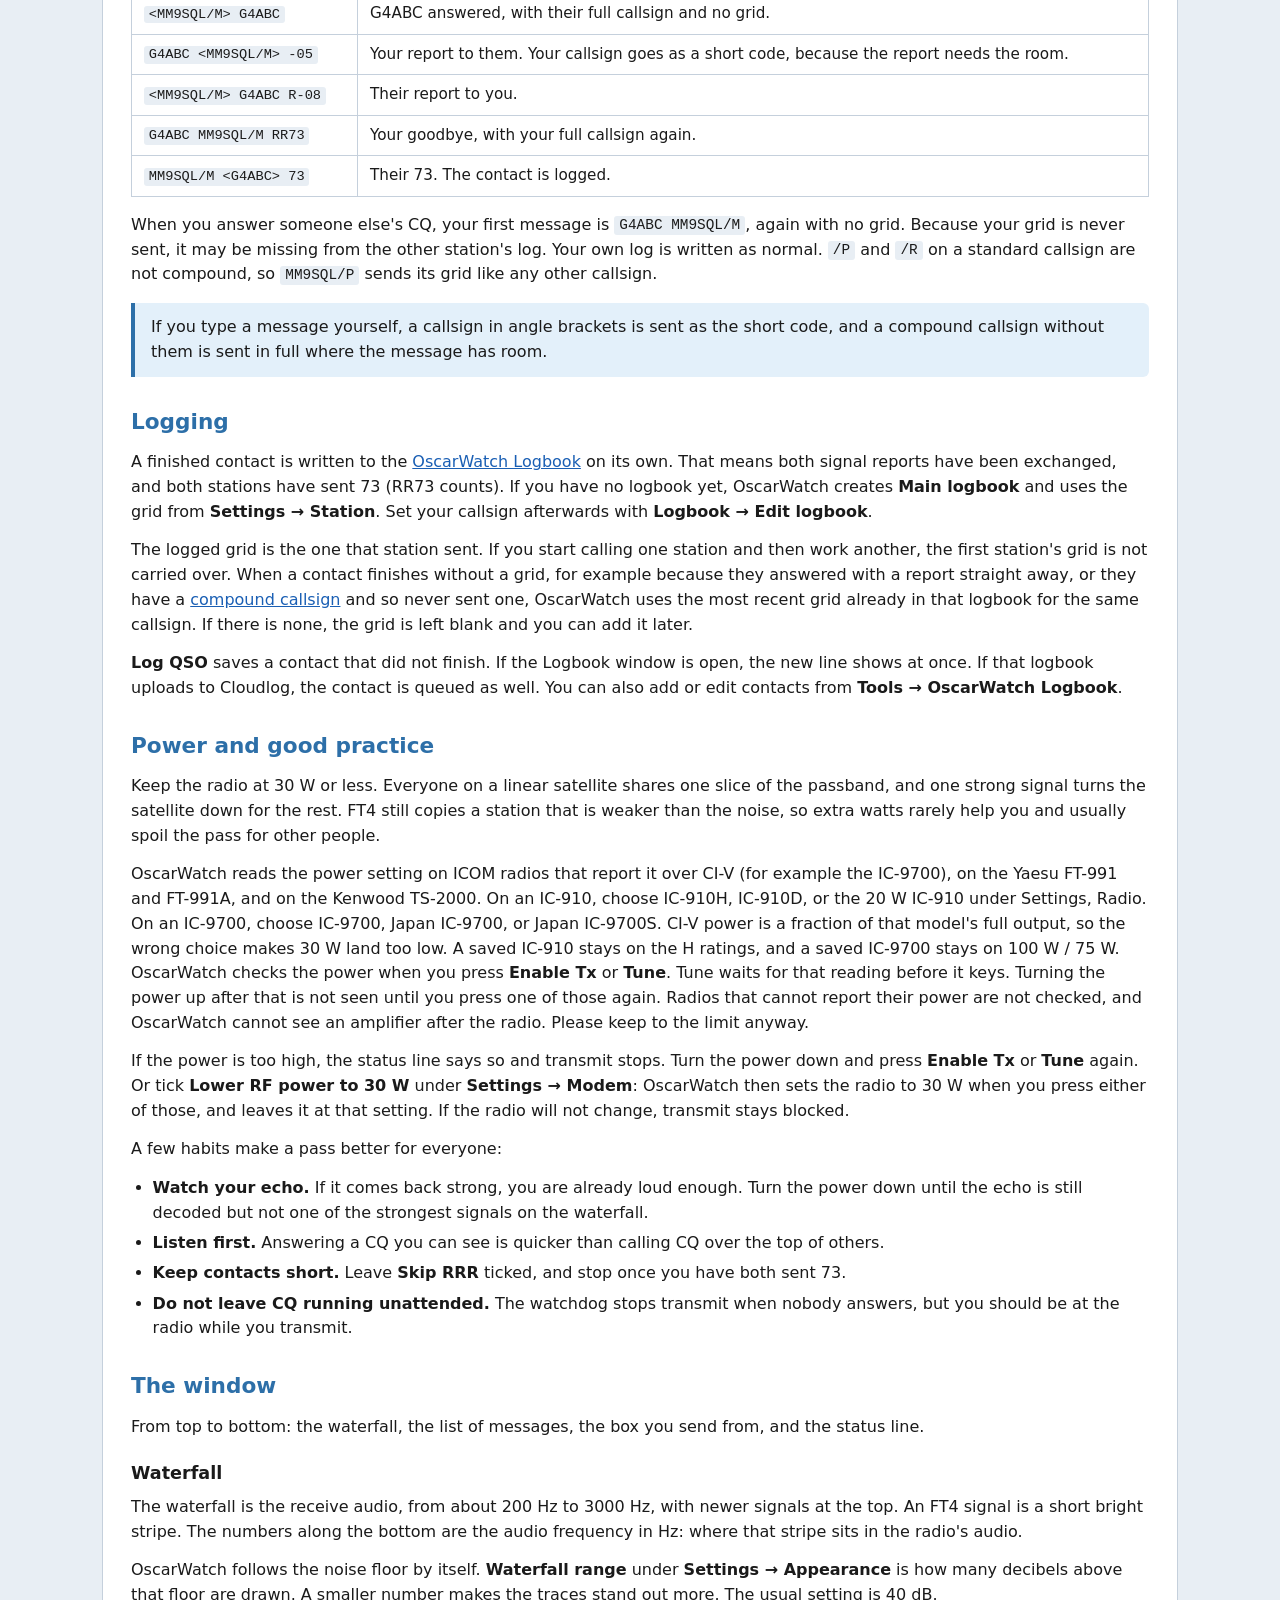
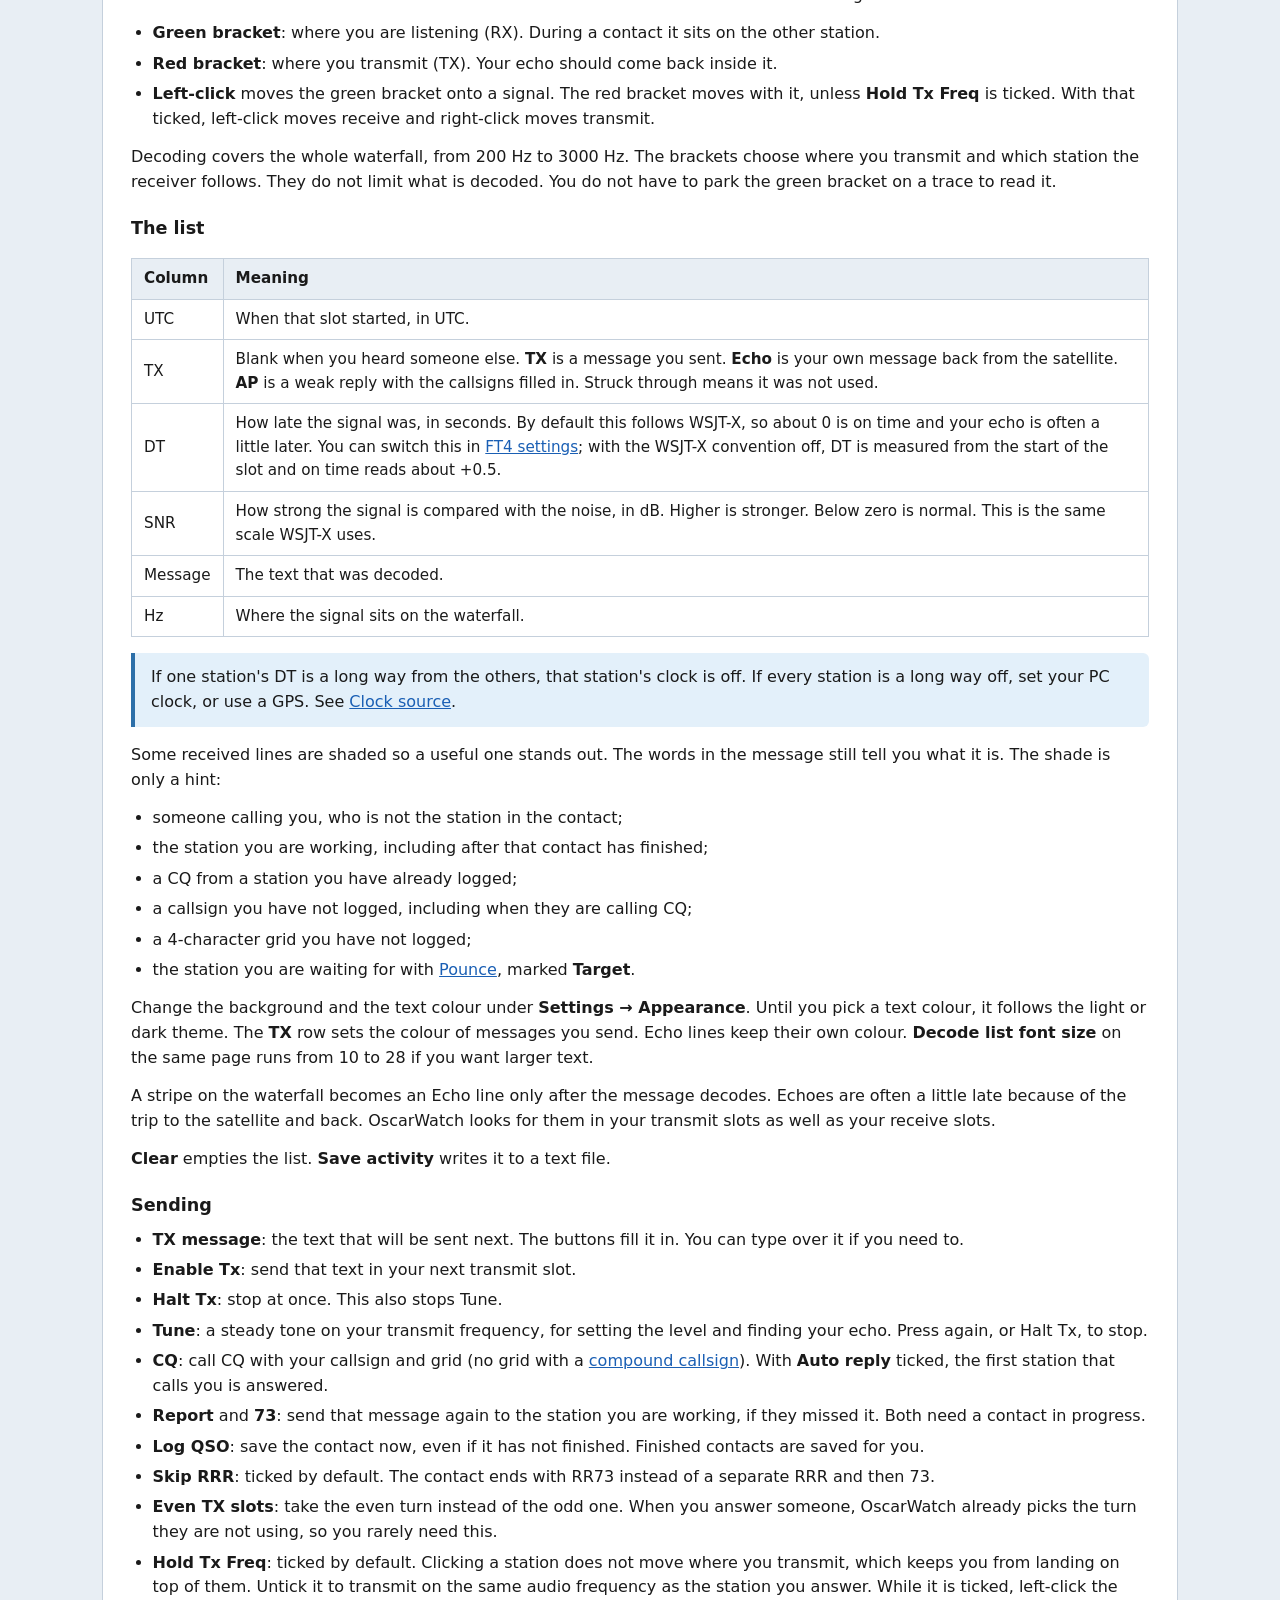
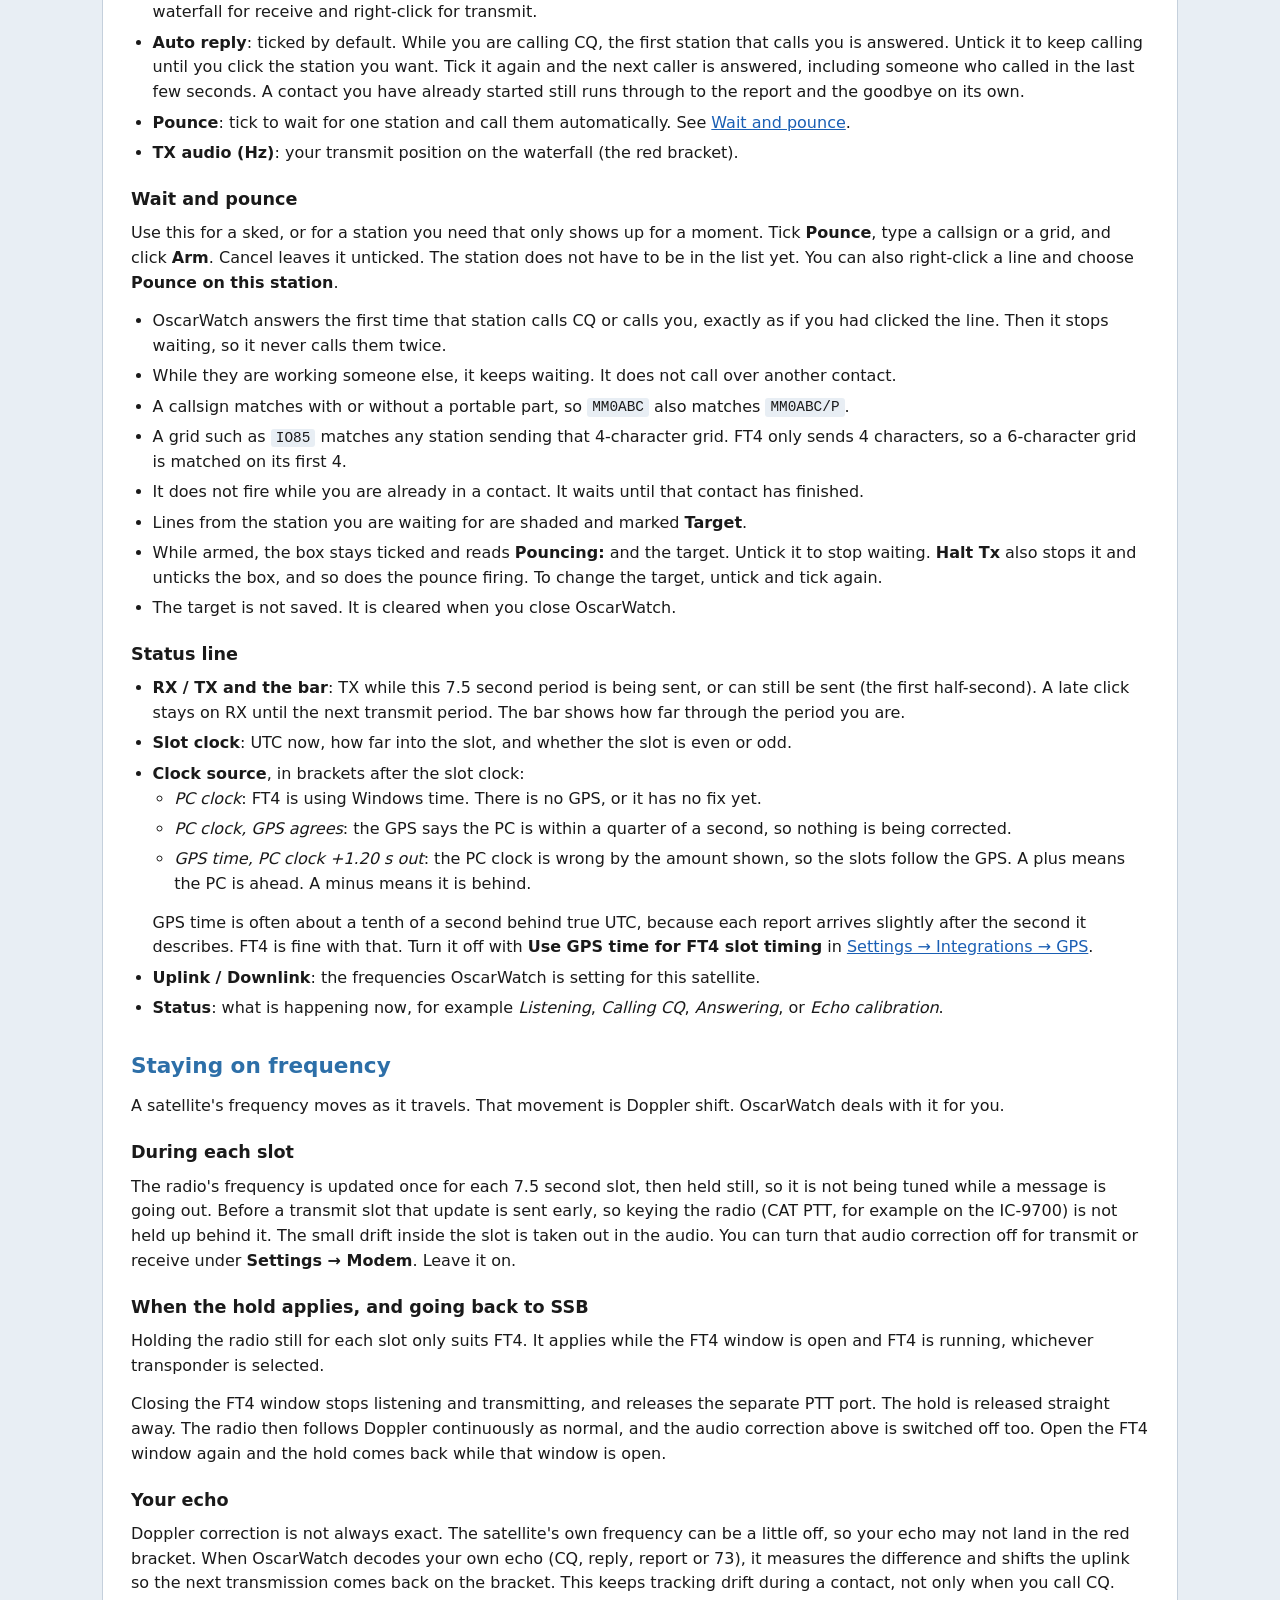
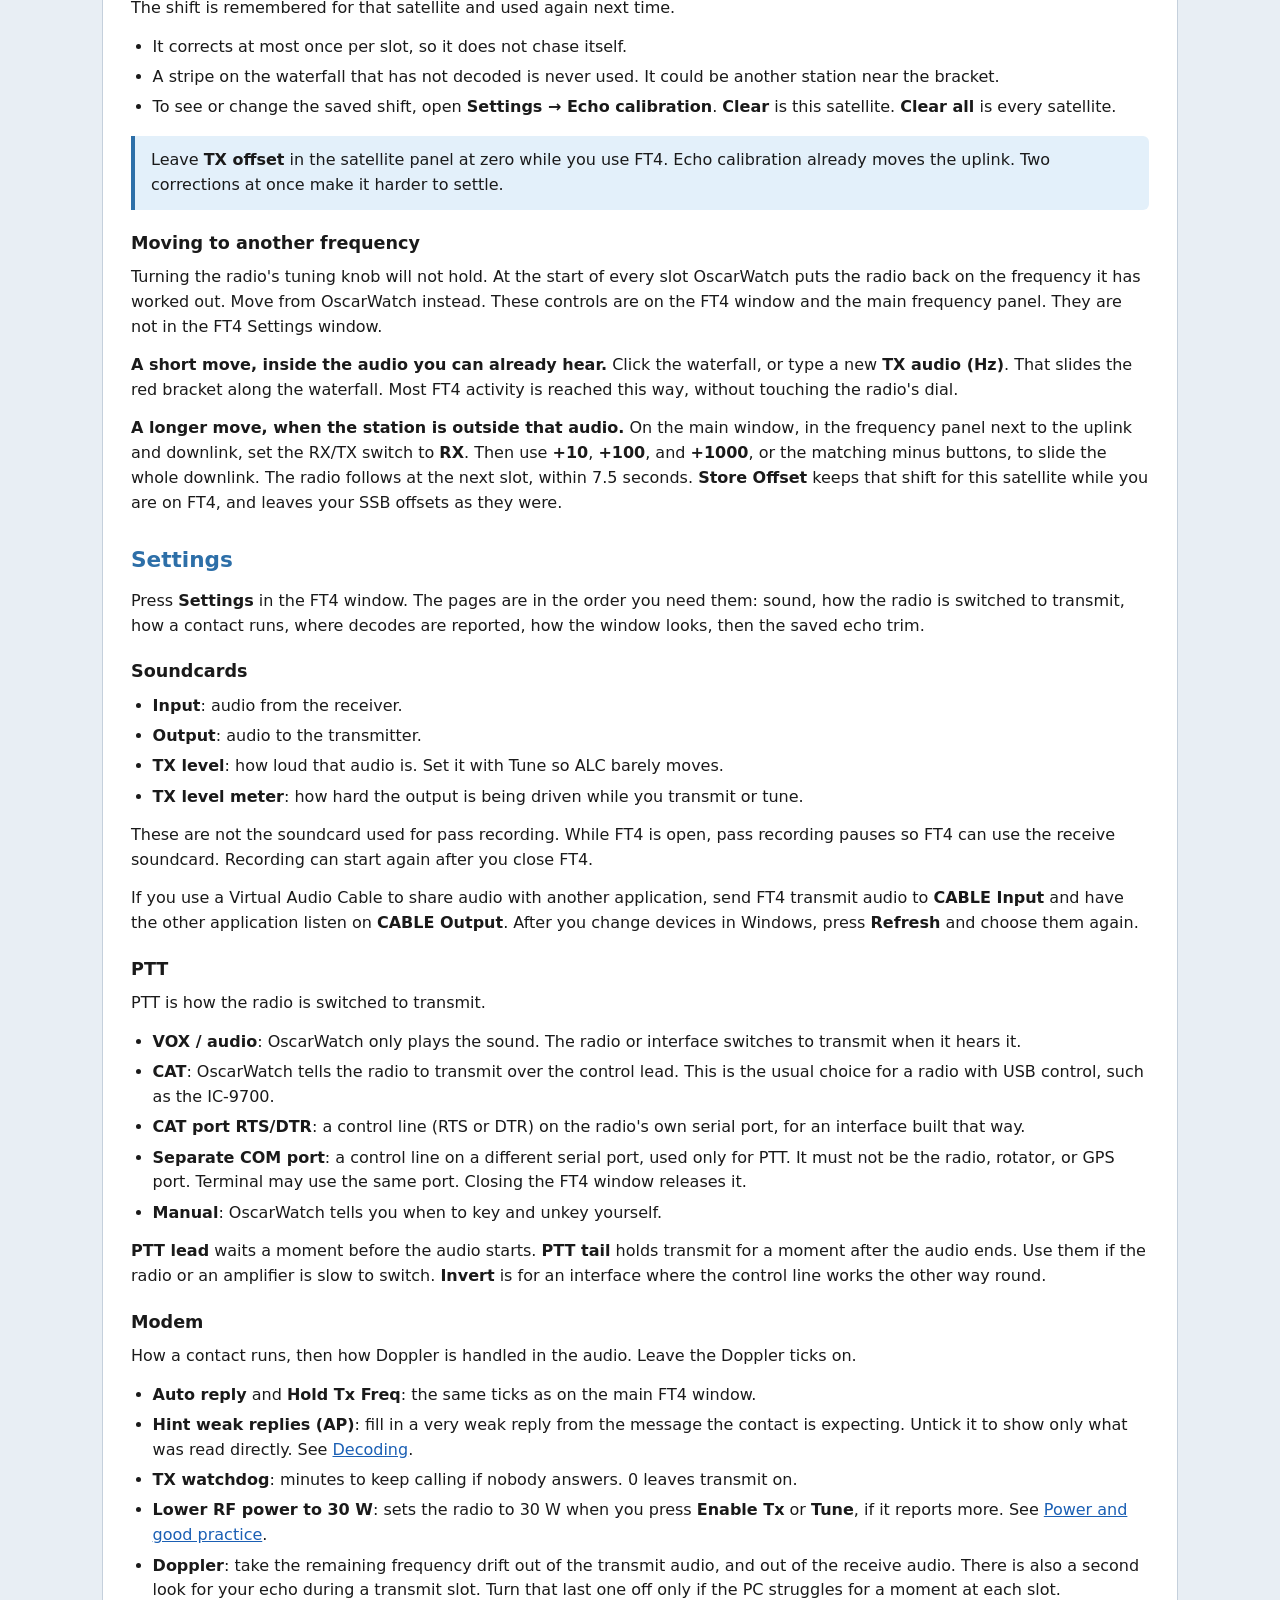
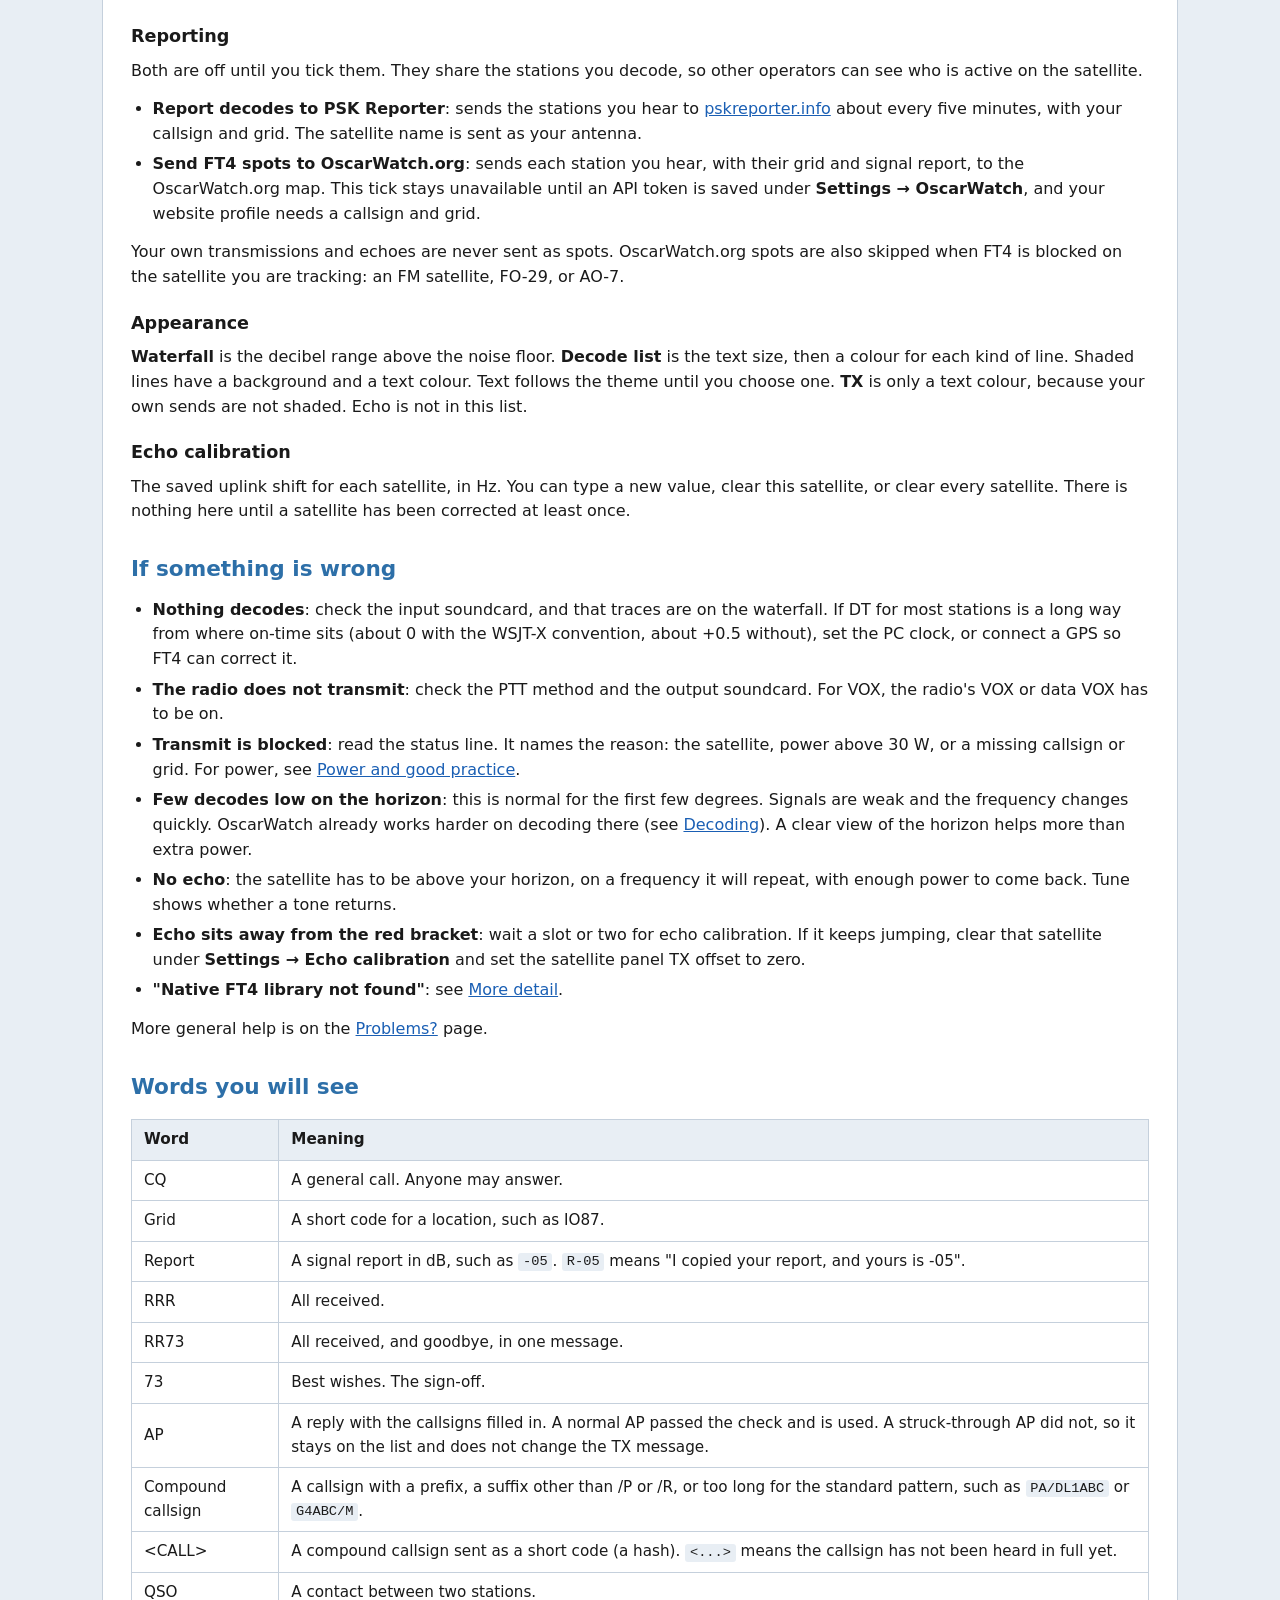
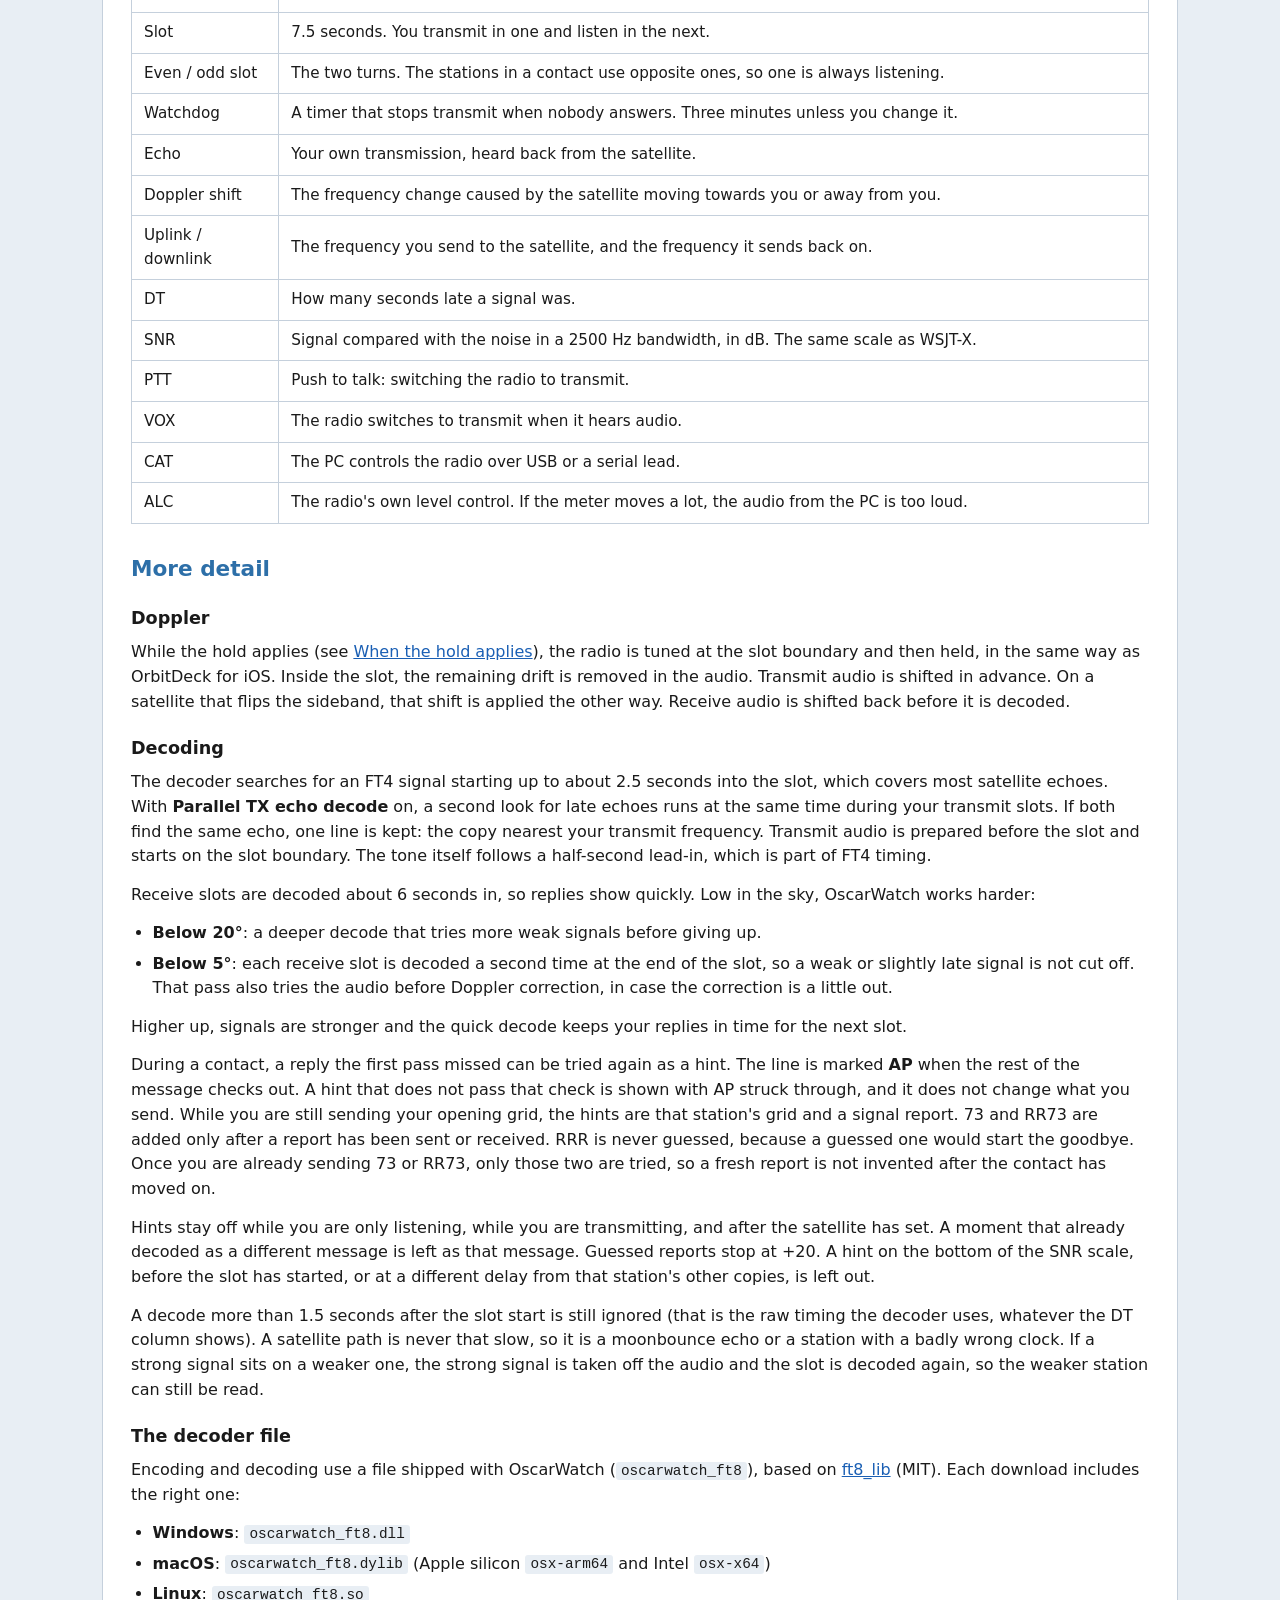
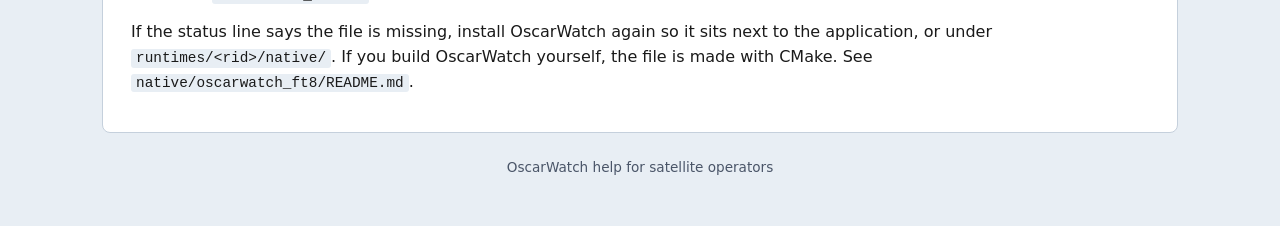
==== commit 35c69a9c: "FT4: show DT using the WSJT-X convention (closes #156) FT4 tones start 0.5 s into the slot, so Oscar" ====
--- a/help/ft4.html
+++ b/help/ft4.html
@@ -387,13 +387,13 @@
         <tr><th>Column</th><th>Meaning</th></tr>
         <tr><td>UTC</td><td>When that slot started, in UTC.</td></tr>
         <tr><td>TX</td><td>Blank when you heard someone else. <strong>TX</strong> is a message you sent. <strong>Echo</strong> is your own message back from the satellite. <strong>AP</strong> is a weak reply with the callsigns filled in. Struck through means it was not used.</td></tr>
-        <tr><td>DT</td><td>How late the signal was, in seconds. About +0.5 is on time. Your echo is often a little later.</td></tr>
+        <tr><td>DT</td><td>How late the signal was, in seconds. By default this follows WSJT-X, so about 0 is on time and your echo is often a little later. You can switch this in <a href="#settings">FT4 settings</a>; with the WSJT-X convention off, DT is measured from the start of the slot and on time reads about +0.5.</td></tr>
         <tr><td>SNR</td><td>How strong the signal is compared with the noise, in dB. Higher is stronger. Below zero is normal. This is the same scale WSJT-X uses.</td></tr>
         <tr><td>Message</td><td>The text that was decoded.</td></tr>
         <tr><td>Hz</td><td>Where the signal sits on the waterfall.</td></tr>
       </table>
       <div class="tip">
-        If one station's DT is a long way from +0.5, that station's clock is off. If every station
+        If one station's DT is a long way from the others, that station's clock is off. If every station
         is a long way off, set your PC clock, or use a GPS. See <a href="#clock-source">Clock source</a>.
       </div>
       <p>
@@ -623,7 +623,7 @@
 
       <h2 id="problems">If something is wrong</h2>
       <ul>
-        <li><strong>Nothing decodes</strong>: check the input soundcard, and that traces are on the waterfall. If DT for most stations is a long way from +0.5, set the PC clock, or connect a GPS so FT4 can correct it.</li>
+        <li><strong>Nothing decodes</strong>: check the input soundcard, and that traces are on the waterfall. If DT for most stations is a long way from where on-time sits (about 0 with the WSJT-X convention, about +0.5 without), set the PC clock, or connect a GPS so FT4 can correct it.</li>
         <li><strong>The radio does not transmit</strong>: check the PTT method and the output soundcard. For VOX, the radio's VOX or data VOX has to be on.</li>
         <li><strong>Transmit is blocked</strong>: read the status line. It names the reason: the satellite, power above 30 W, or a missing callsign or grid. For power, see <a href="#power">Power and good practice</a>.</li>
         <li><strong>Few decodes low on the horizon</strong>: this is normal for the first few degrees. Signals are weak and the frequency changes quickly. OscarWatch already works harder on decoding there (see <a href="#decoding">Decoding</a>). A clear view of the horizon helps more than extra power.</li>
@@ -707,7 +707,8 @@
         slot has started, or at a different delay from that station's other copies, is left out.
       </p>
       <p>
-        A decode with a DT above 1.5 seconds is still ignored. A satellite path is never that slow, so it
+        A decode more than 1.5 seconds after the slot start is still ignored (that is the raw timing the
+        decoder uses, whatever the DT column shows). A satellite path is never that slow, so it
         is a moonbounce echo or a station with a badly wrong clock. If a strong signal sits on a weaker one, the strong signal is taken
         off the audio and the slot is decoded again, so the weaker station can still be read.
       </p>
